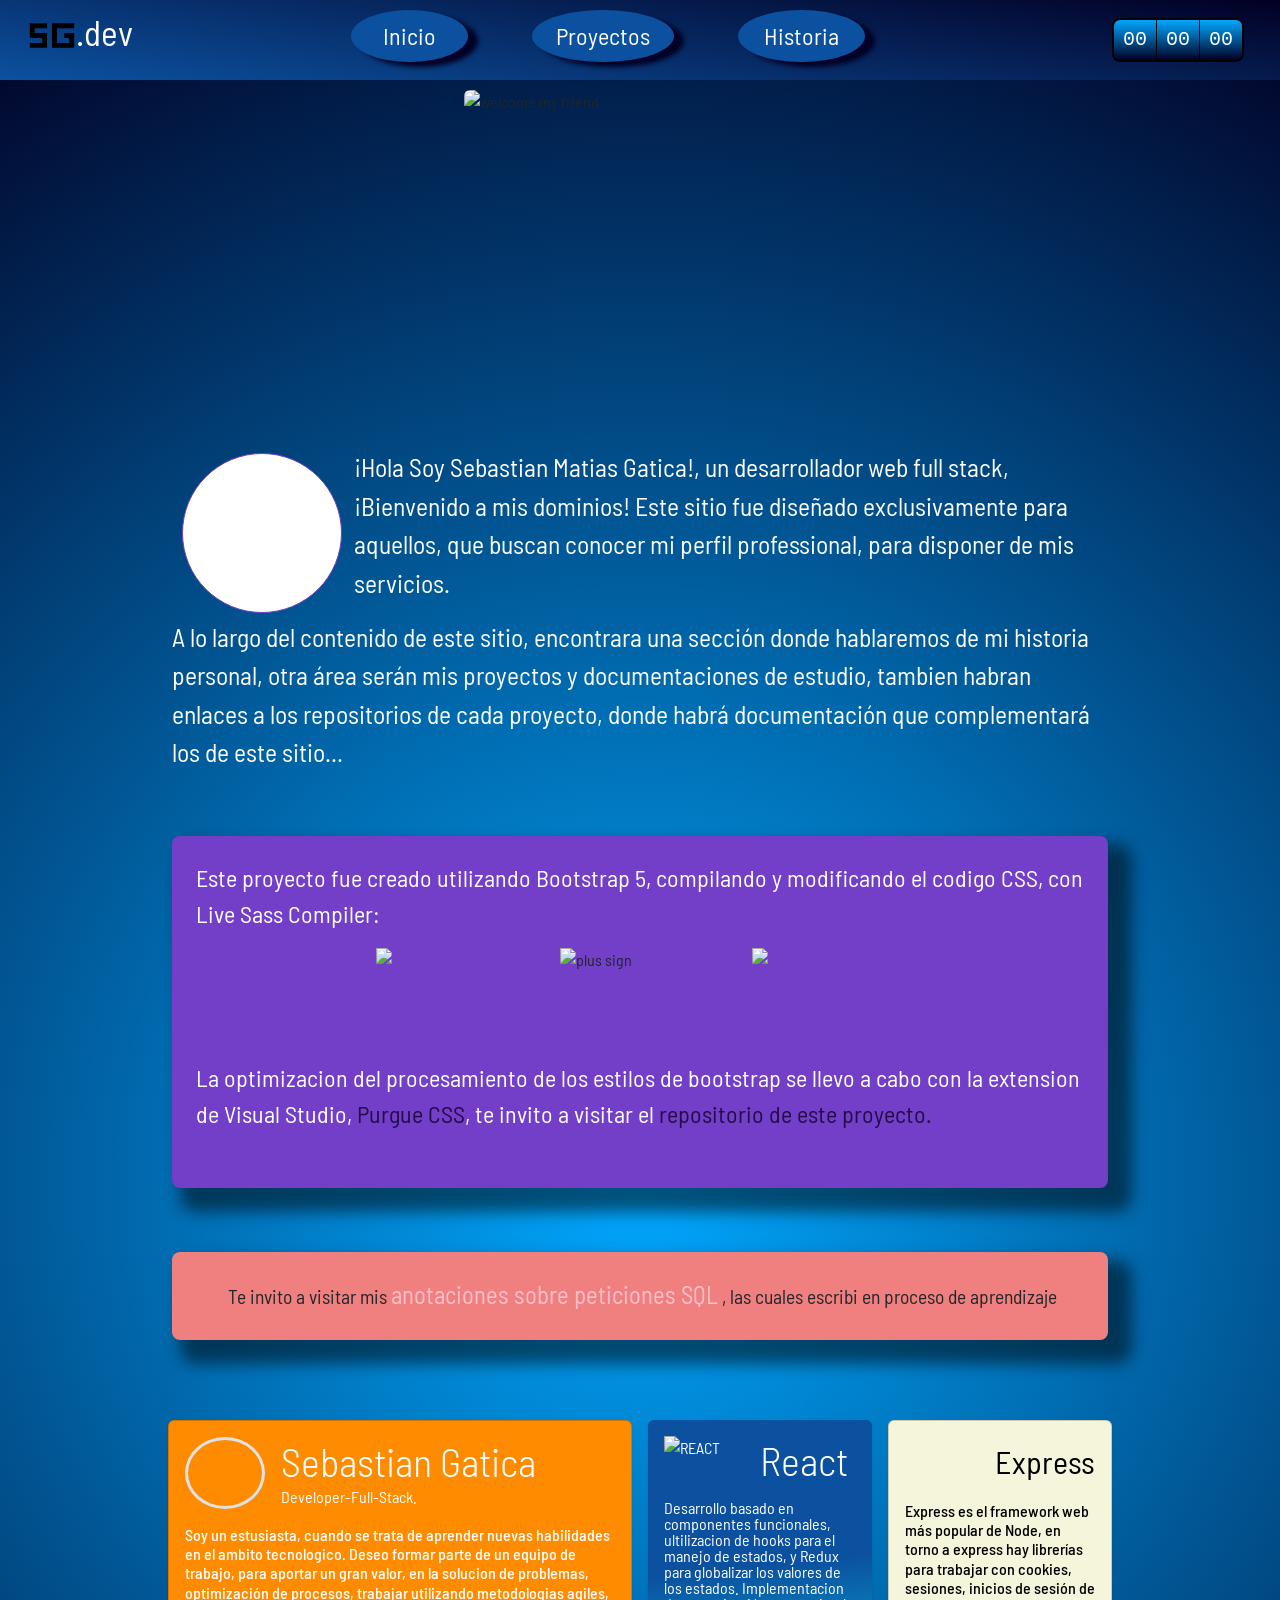
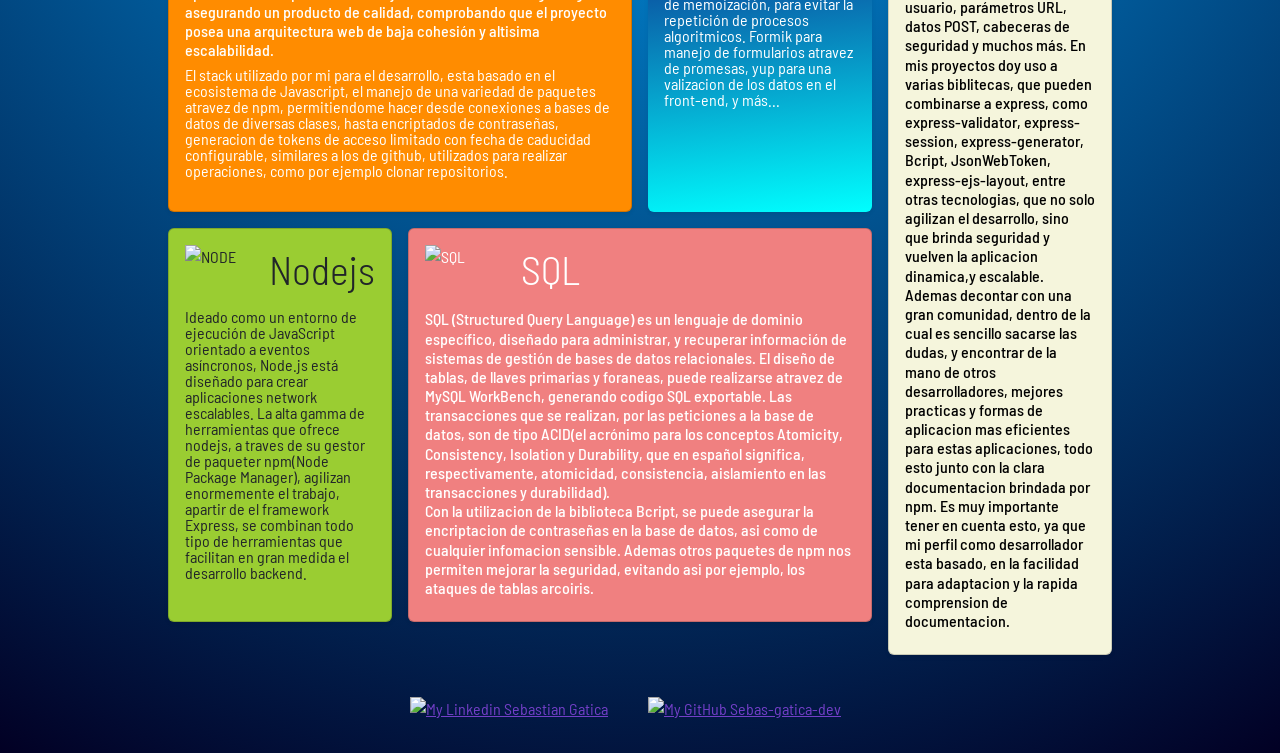
==== index.html @ aeff0b64 "falta menos para terminar" ====
<!DOCTYPE html>
<html id="html-lang" lang="es">
<head>
    <meta charset="UTF-8">
    <meta http-equiv="X-UA-Compatible" content="IE=edge">
    <meta name="viewport" content="width=device-width, initial-scale=1.0">
     <link rel="icon" href="./images/logo.ico">
     <link rel="stylesheet" href="css/main.css">
    
    <title>Sebastian-Dev</title>
  
    <!-- fonts content home -->
    <link rel="preconnect" href="https://fonts.googleapis.com">
    <link rel="preconnect" href="https://fonts.gstatic.com" crossorigin>
    <link href="https://fonts.googleapis.com/css2?family=Barlow+Semi+Condensed:wght@100;300;600;700;900&family=Lato:wght@400;700&family=My+Soul&display=swap" rel="stylesheet">
    
       <!-- <link rel="stylesheet" href="./sass/reducido.css"> -->

  <link rel="stylesheet" href="./select-leng.css">
  <link rel="stylesheet" href="./sass/custom.css">


</head>
<body>

<!-- 
  <div class="modal-overlay">
    <div>
        <h2>Select your lenguage</h2>
        <span class="loading-lang">Cargando...</span>
        <a href="#" id="translate" data-text="English,Español" data-file="es,en" data-index="1">English</a>
    </div>

</div>
   -->
    <nav class="navbar navbar-expand-lg bg-light position-absolute">
        <div class="container-fluid  propsNavbar">
          <a  id="title-myname" class="navbar-brand font-s-title" href="https://github.com/Sebas-gatica-dev" target="_blank">
            <!-- <img id="s-style" class="letter-title" src="./images/s.svg" alt="S">
            <img class="letter-title" src="./images/e.svg" alt="E">
            <img class="letter-title" src="./images/b-letter.svg" alt="B"> -->
            <img id="s-style" class="letter-title" src="./images/sg.svg" alt="sg"><p id="dev" >.dev</p>
            <!-- <img class="letter-title" src="./images/subtraction.svg" alt="guión">
            <img id="d-style" class="letter-title" src="./images/d-letter.svg" alt="D">
            <img class="letter-title" src="./images/e.svg" alt="E">
            <img class="letter-title" src="./images/v.svg" alt=""> -->
          </a>
          <button class="navbar-toggler" type="button" data-bs-toggle="collapse" data-bs-target="#navbarSupportedContent" aria-controls="navbarSupportedContent" aria-expanded="false" aria-label="Toggle navigation">
            <span class="navbar-toggler-icon" ></span>
          </button>
          <div class="collapse navbar-collapse container-navbar-menu" id="navbarSupportedContent">
            <ul class="navbar-nav me-auto mb-2 mb-lg-0 bg-sm-info ul-navbar-menu">
              <li class="nav-item li-menu_desktop" id="special-carateristics-frist-li">
                <a class="nav-link active text-white font-size_a_lg" id="nav-first-li-a" href="index.html" aria-current="page" >Inicio</a>
              </li>
              <li class="nav-item li-menu_desktop">
                <a class="nav-link text-white font-size_a_lg" id="nav-second-li-a" href="./pages/projects.html">Proyectos</a>
              </li>
              <!-- <li class="nav-item dropdown">
                <a class="nav-link dropdown-toggle text-white" href="#" id="navbarDropdown" role="button" data-bs-toggle="dropdown" aria-expanded="false">
                  Dropdown
                </a>
                <ul class="dropdown-menu text-white" aria-labelledby="navbarDropdown">
                  <li><a class="dropdown-item intoDropdown" href="#">Action</a></li>
                  <li><a class="dropdown-item intoDropdown" href="#">Another action</a></li>
                  <li><hr class="dropdown-divider intoDropdown"></li>
                  <li><a class="dropdown-item intoDropdown" href="#">Something else here</a></li>
                </ul>
              </li> -->
              <li class="nav-item li-menu_desktop">
                <a class="nav-link text-white font-size_a_lg" id="nav-thirt-li-a" href="./pages/history.html">Historia</a>
              </li>
            </ul>
            <!-- <form class="d-flex" role="search">
              <input class="form-control me-2" type="search" placeholder="Search proyect" aria-label="Search">
              <button class="btn btn-outline-success bg-dark text-white" type="submit">Search</button>
            </form> -->
          </div>
          <div class="reloj">
            <div class="hora">00</div>
            <div class="minutos">00</div>
            <div class="segundos">00</div>
        </div>
        </div>
      </nav>
      <div class="reloj-responsive">
      <div class="hora-res">00</div>
      <div class="minutos-res">00</div>
      <div class="segundos-res">00</div>
  </div>
  


      <div class="container mg-t-3 d-flex fila cont-1_section1">
        <!-- fila imagen de bienvenida -->
         <div class="row">
          <div class="col-12">
            <img id="img-welcome" src="./images/welcome-yellow.svg" class="rounded mx-auto " alt="welcome my friend">
          
         </div>
    
             <div class="col-12 ">
                  
           
          
              <article class="d-flex">
                     
            <div class="first-content text-white">
                <img id="seb1" src="./images/Sebastian1.jpg" class="img-thumbnail rounded-circle border-primary border-2 " alt="Sebastian Gatica Developer-Full-Stack">
                <p class="first-content-p1">¡Hola Soy Sebastian Matias Gatica!, un desarrollador web full stack,¡Bienvenido a mis dominios! Este sitio fue diseñado exclusivamente para aquellos, que buscan conocer mi perfil professional, para disponer de mis servicios.</p>    
             <p class="first-content-p2">  A lo largo del contenido de este sitio, encontrara una sección donde hablaremos de mi historia personal, otra área serán mis proyectos y documentaciones de estudio, tambien habran enlaces a los repositorios de cada proyecto, donde habrá documentación que complementará los de este sitio...</p>
            </div>
                
            </article>

          
             </div>
        
          
            

         
              <div class="col-12">

                <article class="tarjeta-info-proyect">
                  <p class="tarjeta-info-font">
                    Este proyecto fue creado utilizando Bootstrap 5, compilando y modificando el codigo CSS, con Live Sass Compiler:
                  </p>
                  <a href="https://getbootstrap.com/" target="_blank">
                    <img id="tarjeta-info-bootstrap" src="./images/bootstrap.svg" alt="bootstrap-logo">
                  </a>
                  <img id="tarjeta-info-imgMas" src="./images/signo-mas.svg" alt="plus sign"> 
                  <a href="https://sass-lang.com/" target="_blank">
                    <img id="tarjeta-info-imgSass" src="./images/sass-logo.svg" alt="sass-logo">
                  </a>  

                  <p class="tarjeta-info-font margin-special">La optimizacion del procesamiento de los estilos de bootstrap se llevo a cabo con la extension de Visual Studio,
                     <a class="tarjeta-info-a" href="https://purgecss.com/" target="_blank">Purgue CSS</a>, te invito a visitar el <a class="tarjeta-info-a" href="">repositorio de este proyecto.</a>
                  </p>
            
                 
                </article>
               

              </div>
              
              
              <div class="col-12">
                 <p class="tarjeta-sql-info">Te invito a visitar mis <a class="tarjeta-info-sql-a" href="./pages/SQL-docs/sql.html" target="_blank">anotaciones sobre peticiones SQL</a> , las cuales escribi en proceso de aprendizaje</p>
              </div>


          </div>
         
      </div>

      <main class="container container-fifu d-flex align-items-center justify-content-center alto-100 ">

         
        <div class="row mt-50 container-fifu">
           <!-- column izquierda -->
           <div class="col-12 col-lg-9">
               <div class="row">
                   <div class="col-12 col-lg-8 p-2">
                       
                     <article class="card h-100  text-white fondo-card shadow-sm" id="card-seba-dev" >
                          <div class="card-body">
                             <div class="d-flex mb-3">
                                  <img src="./images/Sebastian2.jpg" alt="" class="border border-secundary border-3 rounded-circle myPhoto">
                                  <div class="ps-3">
                                       <p class="m-0 display-6" id="titulo-card-seba" >Sebastian Gatica</p>
                                       <p class="m-0 " id="subtitulo-card-seba" >Developer-Full-Stack.</p>
                                  </div>
                             </div>
                             <div>
                                <p class="h6">Soy un estusiasta, cuando se trata de aprender nuevas habilidades en el ambito tecnologico.
                                  Deseo formar parte de un equipo de trabajo, para aportar un gran valor, en la solucion de problemas,
                                  optimización de procesos, trabajar utilizando metodologias agiles, asegurando un producto de calidad,
                                  comprobando que el proyecto posea una arquitectura web de baja cohesión y altisima escalabilidad.
                                </p>
                                    <p class="fs-6 lh-1" >El stack utilizado por mi para el desarrollo, esta basado en el ecosistema de Javascript, 
                                      el manejo de una variedad de paquetes atravez de npm, permitiendome hacer desde conexiones a bases de datos de diversas clases, 
                                       hasta encriptados de contraseñas, generacion de tokens de acceso limitado con fecha de caducidad configurable, similares a los de github, utilizados para realizar operaciones, como por ejemplo clonar repositorios.
                                    </p>
                             </div>
                          </div>
                     </article>
                   </div>
                   <div class="col-12 col-lg-4 p-2">
                        <article class="card h-100  text-white shadow-sm" id="card-react" >
                           <div class="card-body">
                              <div class="d-flex mb-3">
                                   <img src="./images/react-logo-1.svg" alt="REACT" >
                                   <div class="ps-3">
                                        <p class="m-0 display-6">React</p>
                                      
                                   </div>
                              </div>
                              <div>
                                
                                     <p class="fs-6 lh-1" >Desarrollo basado en componentes funcionales, ultilizacion de hooks para el manejo de estados, 
                                      y Redux para globalizar los valores de los estados. Implementacion de memoización, para evitar la repetición de procesos algoritmicos. Formik para manejo de formularios atravez de promesas, yup para una valizacion de los datos en el front-end, y más...
                                     </p>
                              </div>
                           </div>
                      </article>
                   </div>
                   <div class="col-12 col-lg-4 p-2">
                       <article class="card h-100  shadow-sm" id="card-nodejs" >
                           <div class="card-body">
                              <div class="d-flex mb-3">
                                    <img src="./images/nodejs-1-logo.svg" alt="NODE">
                                   <div class="ps-3">
                                        <h6 class="m-0 display-6">Nodejs</h6>
                                         
                                   </div>
                              </div>
                              <div>
                                 
                                     <p class="fs-6 lh-1" >
                                      Ideado como un entorno de ejecución de JavaScript orientado a eventos asíncronos, Node.js está diseñado para crear aplicaciones network escalables. La alta gamma de herramientas que ofrece nodejs, a traves de su gestor de paqueter npm(Node Package Manager), agilizan enormemente el trabajo, apartir de el framework Express, se combinan todo tipo de herramientas que facilitan en gran medida el desarrollo backend. 
                                            
                                    </p>
                              </div>
                           </div>
                      </article>
                   </div>
                   <div class="col-12 col-lg-8 p-2">
                       <article class="card h-100 text-white shadow-sm" id="card-sql" >
                           <div class="card-body">
                              <div class="d-flex mb-3">
                                    <img src="./images/sql-sheet-logo.svg" alt="SQL"> 
                                   <div class="ps-3">
                                        <h6 class="m-0 display-6">SQL</h6>
                                       
                                   </div>
                              </div>
                              <div>
                                 <p class="h6">
                                      SQL (Structured Query Language) es un lenguaje de dominio específico, diseñado para administrar, y recuperar información de sistemas de gestión de bases de datos relacionales.
                                      El diseño de tablas, de llaves primarias y foraneas, puede realizarse atravez de MySQL WorkBench, generando codigo SQL exportable. Las transacciones que se realizan, por las peticiones a la base de datos,
                                 son de tipo ACID(el acrónimo para los conceptos Atomicity, Consistency, Isolation y Durability, que en español significa, respectivamente, atomicidad, consistencia, aislamiento en las transacciones y durabilidad). <br>   Con la utilizacion de la biblioteca Bcript, se puede asegurar la encriptacion de contraseñas en la base de datos, asi como de cualquier infomacion sensible. Ademas otros paquetes de npm nos permiten mejorar la seguridad, evitando asi por ejemplo, los ataques de tablas arcoiris.
                                 </p>
                                 
                              </div>
                           </div>
                      </article>
                   </div>
               </div>
           </div>
    
           <!-- column derecha -->
           <div class="col-12 col-lg-3 p-2">
               <article class="card h-100  shadow-sm" id="card-express" >
                   <div class="card-body">
                      <div class="d-flex mb-3">
                            <img src="./images/Express.png" alt="" >
                           <div class="ps-3">
                                <p class="m-0 express-titulo">Express</p>
                              
                           </div>
                      </div>
                      <div>
                         <p class="h6">
                          Express es el framework web más popular de Node, en torno a express hay librerías para trabajar con cookies, sesiones, inicios de sesión de usuario, parámetros URL, datos POST, cabeceras de seguridad y muchos más.
                          En mis proyectos doy uso a varias biblitecas, que pueden combinarse a express, como express-validator, express-session, express-generator, Bcript, JsonWebToken, express-ejs-layout, entre otras tecnologias, que no solo agilizan el desarrollo, sino que brinda seguridad y vuelven la aplicacion dinamica,y escalable.
                          Ademas decontar con una gran comunidad, dentro de la cual es sencillo sacarse las dudas, y encontrar de la mano de otros desarrolladores, mejores practicas y formas de aplicacion mas eficientes para estas aplicaciones, todo esto junto con la clara documentacion brindada por npm.
                          Es muy importante tener en cuenta esto, ya que mi perfil como desarrollador esta basado, en la facilidad para adaptacion y la rapida comprension de documentacion. 

                        
                        </p>
                           
                      </div>
                   </div>
              </article>
            </div>
        </div>
    
    </main>
    
    




  <footer class="container style-footer ">
    
        <div class="row style-row-footer  p-3">
              <div class="col-6 d-flex justify-content-end">
                  <a href="https://www.linkedin.com/in/sebastian-gatica-062985200/" target="_blank"><img id="linkedin-img" src="./images/linkedin-logo.svg" alt="My Linkedin Sebastian Gatica"  ></a>
              </div>
              <div class="col-6 d-flex ">
                  <a href="https://github.com/Sebas-gatica-dev" target="_blank"><img id="github-img" src="./images/github-logo-1.svg" alt="My GitHub Sebas-gatica-dev" ></a>
              </div>
        </div>
        
    
  </footer>
 

  
    <script src="https://code.jquery.com/jquery-3.0.0.min.js"></script>
    <script src="js/main.js"></script>
    <script src="reloj.js"></script>
    <script src="https://cdn.jsdelivr.net/npm/@popperjs/core@2.11.5/dist/umd/popper.min.js" integrity="sha384-Xe+8cL9oJa6tN/veChSP7q+mnSPaj5Bcu9mPX5F5xIGE0DVittaqT5lorf0EI7Vk" crossorigin="anonymous"></script>
    <script src="https://cdn.jsdelivr.net/npm/bootstrap@5.2.0-beta1/dist/js/bootstrap.min.js" integrity="sha384-kjU+l4N0Yf4ZOJErLsIcvOU2qSb74wXpOhqTvwVx3OElZRweTnQ6d31fXEoRD1Jy" crossorigin="anonymous"></script>
</body>
</html>
---- sass/custom.css ----
@charset "UTF-8";
body {
  background: rgb(0, 168, 255);
  background: radial-gradient(circle, #00a8ff 0%, #020024 100%);
}

@media (min-width: 760px) {
  .reloj-responsive {
    display: none;
  }
  .reloj-responsive div {
    display: none;
  }
}
@media (min-width: 970px) {
  .alto-100 {
    margin-top: 77rem;
  }
  .d-flex img {
    width: 80px;
  }
  .fondo-card {
    background-image: url("../images/bg-pattern-quotation.svg");
    background-repeat: no-repeat;
    background-position: 85% top;
  }
  .express-titulo {
    font-size: xx-large;
  }
  .li-menu_desktop {
    padding-right: 4rem;
  }
  .ul-navbar-menu {
    margin-top: -4px;
    position: relative;
  }
  .container-navbar-menu {
    margin-left: 27.3%;
    padding: 0.5rem;
    position: absolute;
    top: 6px;
    left: -6px;
  }
  .font-size_a_lg {
    font-size: 1.5rem !important;
    background-color: #0B51A0;
    transition: background-color 3s;
    border-radius: 50%;
    box-shadow: 10px 5px 5px #020024;
  }
  .font-size_a_lg:hover {
    background: radial-gradient(circle, #0B51A0, #020024 100%);
    cursor: pointer;
  }
  .propsNavbar {
    height: 80px;
    margin-top: -96px;
    position: fixed;
    z-index: 100;
    background: rgb(11, 81, 160);
    background: linear-gradient(7deg, rgb(11, 81, 160) 0%, rgb(2, 0, 36) 100%);
    font-size: 15px;
  }
  .letter-title {
    width: 1.5rem;
    height: 3.7rem;
  }
  .font-s-title {
    display: flex;
  }
  #s-style {
    width: 5rem;
  }
  #d-style {
    width: 1.5rem;
  }
  #dev {
    font-size: 2.2rem !important;
    margin-left: -16px;
    color: white;
    transition: color 1s;
  }
  #dev:hover {
    color: white;
  }
  .reloj {
    background: linear-gradient(#00a8ff, #020024);
    border: 2px solid #000;
    display: inline-flex;
    position: fixed;
    margin-left: 1100px;
    border-radius: 0.5rem;
  }
  .reloj div {
    color: #fff;
    padding: 5px 9px;
    font-size: 20px;
    font-family: monospace;
  }
  .hora {
    border-right: 1px solid #000;
  }
  .minutos {
    border-right: 1px solid #000;
  }
  .fila {
    display: inline-block;
    width: 100%;
    height: 100px;
    background-color: transparent;
  }
  .cont-1_section1 {
    margin-top: 5rem;
    padding: 10px;
  }
  .first-content {
    font-size: 1.6rem;
    color: rgb(255, 255, 255);
    margin-top: 20rem;
  }
  .first-content-p1 {
    margin-left: 11.4rem;
    margin-top: 2.4rem;
  }
  .first-content-p2 {
    margin-top: 0.5rem;
  }
  .tarjeta-info-proyect {
    width: 100%;
    height: 22rem;
    border-radius: 0.5rem;
    background-color: #733FC8;
    padding: 1.5rem;
    box-shadow: 1rem 1rem 1rem 0.5rem rgba(0, 0, 0, 0.5);
    margin-top: 3rem;
  }
  .tarjeta-info-font {
    color: #fff;
    font-size: 1.5rem;
  }
  .margin-special {
    margin-top: 8rem;
  }
  .tarjeta-info-a {
    color: #230c47;
    text-decoration: none;
  }
  .tarjeta-sql-info {
    width: 100%;
    height: 5rem;
    border-radius: 0.5rem;
    background-color: #F08080;
    padding: 1.5rem;
    box-shadow: 1rem 1rem 1rem 0.5rem rgba(0, 0, 0, 0.5);
    margin-top: 4rem;
    padding-left: 3.5rem;
    font-size: 1.22rem;
    padding-bottom: 4rem;
  }
  .tarjeta-info-sql-a {
    color: pink;
    text-decoration: none;
    transition: color 1s;
    font-size: 1.54rem;
  }
  .tarjeta-info-sql-a:hover {
    color: pink;
  }
  #tarjeta-info-bootstrap {
    position: absolute;
    left: 23.5rem;
    width: 5rem;
    height: 5rem;
    transition: width 1s, height 1s;
  }
  #tarjeta-info-bootstrap:hover {
    width: 6rem;
    height: 6rem;
  }
  #tarjeta-info-imgMas {
    position: absolute;
    left: 35rem;
  }
  #tarjeta-info-imgSass {
    position: absolute;
    left: 47rem;
    width: 5rem;
    height: 5rem;
    transition: width 1s, height 1s;
  }
  #tarjeta-info-imgSass:hover {
    width: 6.5rem;
    height: 6.5rem;
  }
  .history-text {
    font-size: 1.6rem;
  }
  .history-text-a {
    text-decoration: none;
    color: rgb(18, 2, 47);
    font-size: 1.6rem;
    transition: color 0s;
  }
  .history-text-a:hover {
    color: rgb(18, 2, 47);
  }
  .style-footer {
    margin: 1rem 1rem 1rem 1rem;
  }
  .style-row-footer {
    width: 100%;
  }
  #linkedin-img {
    width: 4rem;
    height: 4rem;
    margin-right: 0.5rem;
  }
  #github-img {
    width: 4rem;
    height: 4rem;
    margin-left: 0.5rem;
  }
  #nav-first-li-a {
    padding-left: 2rem;
    padding-right: 2rem;
  }
  #nav-second-li-a {
    padding-left: 1.5rem;
    padding-right: 1.5rem;
  }
  #nav-thirt-li-a {
    padding-left: 1.6rem;
    padding-right: 1.6rem;
  }
  #img-welcome {
    width: 18rem;
    height: 19rem;
    position: absolute;
    left: 29rem;
    transition: width 1s, height 1s;
  }
  #img-welcome:hover {
    width: 19rem;
    height: 20rem;
  }
  #seb1 {
    position: absolute;
    top: 27.7rem;
    right: 58rem;
    margin: 10px;
    height: 10rem;
    width: 10rem;
  }
  #title-myname {
    color: #fff;
    font-size: 2rem !important;
    transition: color 0.2s, font-weight 2.5s;
  }
  #title-myname:hover {
    color: #1a174c !important;
    font-weight: 300 !important;
  }
  #card-seba-dev {
    background: #FF8C00;
  }
  .titulo-card-seba {
    font-size: 1rem;
  }
  .subtitulo-card-seba {
    font-size: 1rem;
  }
  #card-react {
    background: rgb(11, 81, 160);
    background: linear-gradient(174deg, rgb(11, 81, 160) 38%, rgb(0, 255, 255) 100%);
    border: none;
  }
  #card-nodejs {
    background: #9ACD32;
  }
  #card-sql {
    background: #F08080;
  }
  #card-express {
    color: black;
    background: #F5F5DC;
  }
}
/*!
 * Bootstrap v5.2.0-beta1 (https://getbootstrap.com/)
 * Copyright 2011-2022 The Bootstrap Authors
 * Copyright 2011-2022 Twitter, Inc.
 * Licensed under MIT (https://github.com/twbs/bootstrap/blob/main/LICENSE)
 */
:root {
  --bs-blue: #0d6efd;
  --bs-indigo: #6610f2;
  --bs-purple: #6f42c1;
  --bs-pink: #d63384;
  --bs-red: #dc3545;
  --bs-orange: #fd7e14;
  --bs-yellow: #ffc107;
  --bs-green: #198754;
  --bs-teal: #20c997;
  --bs-cyan: #0dcaf0;
  --bs-black: #000;
  --bs-white: #fff;
  --bs-gray: #6c757d;
  --bs-gray-dark: #343a40;
  --bs-gray-100: #f8f9fa;
  --bs-gray-200: #e9ecef;
  --bs-gray-300: #dee2e6;
  --bs-gray-400: #ced4da;
  --bs-gray-500: #adb5bd;
  --bs-gray-600: #6c757d;
  --bs-gray-700: #495057;
  --bs-gray-800: #343a40;
  --bs-gray-900: #212529;
  --bs-primary: #733FC8;
  --bs-secondary: #EDF2F8;
  --bs-success: #49556B;
  --bs-info: #0B51A0;
  --bs-warning: #ffc107;
  --bs-danger: #dc3545;
  --bs-light: #f8f9fa;
  --bs-dark: #18202D;
  --bs-primary-rgb: 115, 63, 200;
  --bs-secondary-rgb: 237, 242, 248;
  --bs-success-rgb: 73, 85, 107;
  --bs-info-rgb: 11, 81, 160;
  --bs-warning-rgb: 255, 193, 7;
  --bs-danger-rgb: 220, 53, 69;
  --bs-light-rgb: 248, 249, 250;
  --bs-dark-rgb: 24, 32, 45;
  --bs-white-rgb: 255, 255, 255;
  --bs-black-rgb: 0, 0, 0;
  --bs-body-color-rgb: 33, 37, 41;
  --bs-body-bg-rgb: 255, 255, 255;
  --bs-font-sans-serif: "Barlow semi Condensed", sans-serif;
  --bs-font-monospace: SFMono-Regular, Menlo, Monaco, Consolas, "Liberation Mono", "Courier New", monospace;
  --bs-gradient: linear-gradient(180deg, rgba(255, 255, 255, 0.15), rgba(255, 255, 255, 0));
  --bs-body-font-family: var(--bs-font-sans-serif);
  --bs-body-font-size: 1rem;
  --bs-body-font-weight: 400;
  --bs-body-line-height: 1.5;
  --bs-body-color: #212529;
  --bs-body-bg: #fff;
  --bs-border-width: 1px;
  --bs-border-style: solid;
  --bs-border-color: #dee2e6;
  --bs-border-color-translucent: rgba(0, 0, 0, 0.175);
  --bs-border-radius: 0.375rem;
  --bs-border-radius-sm: 0.25rem;
  --bs-border-radius-lg: 0.5rem;
  --bs-border-radius-xl: 1rem;
  --bs-border-radius-2xl: 2rem;
  --bs-border-radius-pill: 50rem;
  --bs-heading-color: ;
  --bs-link-color: #733FC8;
  --bs-link-hover-color: #5c32a0;
  --bs-code-color: #d63384;
  --bs-highlight-bg: #fff3cd;
}

*,
*::before,
*::after {
  box-sizing: border-box;
}

@media (prefers-reduced-motion: no-preference) {
  :root {
    scroll-behavior: smooth;
  }
}

body {
  margin: 0;
  font-family: var(--bs-body-font-family);
  font-size: var(--bs-body-font-size);
  font-weight: var(--bs-body-font-weight);
  line-height: var(--bs-body-line-height);
  color: var(--bs-body-color);
  text-align: var(--bs-body-text-align);
  background-color: var(--bs-body-bg);
  -webkit-text-size-adjust: 100%;
  -webkit-tap-highlight-color: rgba(0, 0, 0, 0);
}

hr {
  margin: 1rem 0;
  color: inherit;
  border: 0;
  border-top: 1px solid;
  opacity: 0.25;
}

h6, .h6, h5, .h5, h4, .h4, h3, .h3, h2, .h2, h1, .h1 {
  margin-top: 0;
  margin-bottom: 0.5rem;
  font-weight: 500;
  line-height: 1.2;
  color: var(--bs-heading-color);
}

h1, .h1 {
  font-size: calc(1.375rem + 1.5vw);
}
@media (min-width: 1200px) {
  h1, .h1 {
    font-size: 2.5rem;
  }
}

h2, .h2 {
  font-size: calc(1.325rem + 0.9vw);
}
@media (min-width: 1200px) {
  h2, .h2 {
    font-size: 2rem;
  }
}

h3, .h3 {
  font-size: calc(1.3rem + 0.6vw);
}
@media (min-width: 1200px) {
  h3, .h3 {
    font-size: 1.75rem;
  }
}

h4, .h4 {
  font-size: calc(1.275rem + 0.3vw);
}
@media (min-width: 1200px) {
  h4, .h4 {
    font-size: 1.5rem;
  }
}

h5, .h5 {
  font-size: 1.25rem;
}

h6, .h6 {
  font-size: 1rem;
}

p {
  margin-top: 0;
  margin-bottom: 1rem;
}

abbr[title] {
  -webkit-text-decoration: underline dotted;
          text-decoration: underline dotted;
  cursor: help;
  -webkit-text-decoration-skip-ink: none;
          text-decoration-skip-ink: none;
}

address {
  margin-bottom: 1rem;
  font-style: normal;
  line-height: inherit;
}

ol,
ul {
  padding-left: 2rem;
}

ol,
ul,
dl {
  margin-top: 0;
  margin-bottom: 1rem;
}

ol ol,
ul ul,
ol ul,
ul ol {
  margin-bottom: 0;
}

dt {
  font-weight: 700;
}

dd {
  margin-bottom: 0.5rem;
  margin-left: 0;
}

blockquote {
  margin: 0 0 1rem;
}

b,
strong {
  font-weight: bolder;
}

small, .small {
  font-size: 0.875em;
}

mark, .mark {
  padding: 0.1875em;
  background-color: var(--bs-highlight-bg);
}

sub,
sup {
  position: relative;
  font-size: 0.75em;
  line-height: 0;
  vertical-align: baseline;
}

sub {
  bottom: -0.25em;
}

sup {
  top: -0.5em;
}

a {
  color: var(--bs-link-color);
  text-decoration: underline;
}
a:hover {
  color: var(--bs-link-hover-color);
}

a:not([href]):not([class]), a:not([href]):not([class]):hover {
  color: inherit;
  text-decoration: none;
}

pre,
code,
kbd,
samp {
  font-family: var(--bs-font-monospace);
  font-size: 1em;
}

pre {
  display: block;
  margin-top: 0;
  margin-bottom: 1rem;
  overflow: auto;
  font-size: 0.875em;
}
pre code {
  font-size: inherit;
  color: inherit;
  word-break: normal;
}

code {
  font-size: 0.875em;
  color: var(--bs-code-color);
  word-wrap: break-word;
}
a > code {
  color: inherit;
}

kbd {
  padding: 0.1875rem 0.375rem;
  font-size: 0.875em;
  color: var(--bs-body-bg);
  background-color: var(--bs-body-color);
  border-radius: 0.25rem;
}
kbd kbd {
  padding: 0;
  font-size: 1em;
}

figure {
  margin: 0 0 1rem;
}

img,
svg {
  vertical-align: middle;
}

table {
  caption-side: bottom;
  border-collapse: collapse;
}

caption {
  padding-top: 0.5rem;
  padding-bottom: 0.5rem;
  color: rgba(var(--bs-body-color-rgb), 0.75);
  text-align: left;
}

th {
  text-align: inherit;
  text-align: -webkit-match-parent;
}

thead,
tbody,
tfoot,
tr,
td,
th {
  border-color: inherit;
  border-style: solid;
  border-width: 0;
}

label {
  display: inline-block;
}

button {
  border-radius: 0;
}

button:focus:not(:focus-visible) {
  outline: 0;
}

input,
button,
select,
optgroup,
textarea {
  margin: 0;
  font-family: inherit;
  font-size: inherit;
  line-height: inherit;
}

button,
select {
  text-transform: none;
}

[role=button] {
  cursor: pointer;
}

select {
  word-wrap: normal;
}
select:disabled {
  opacity: 1;
}

[list]:not([type=date]):not([type=datetime-local]):not([type=month]):not([type=week]):not([type=time])::-webkit-calendar-picker-indicator {
  display: none !important;
}

button,
[type=button],
[type=reset],
[type=submit] {
  -webkit-appearance: button;
}
button:not(:disabled),
[type=button]:not(:disabled),
[type=reset]:not(:disabled),
[type=submit]:not(:disabled) {
  cursor: pointer;
}

::-moz-focus-inner {
  padding: 0;
  border-style: none;
}

textarea {
  resize: vertical;
}

fieldset {
  min-width: 0;
  padding: 0;
  margin: 0;
  border: 0;
}

legend {
  float: left;
  width: 100%;
  padding: 0;
  margin-bottom: 0.5rem;
  font-size: calc(1.275rem + 0.3vw);
  line-height: inherit;
}
@media (min-width: 1200px) {
  legend {
    font-size: 1.5rem;
  }
}
legend + * {
  clear: left;
}

::-webkit-datetime-edit-fields-wrapper,
::-webkit-datetime-edit-text,
::-webkit-datetime-edit-minute,
::-webkit-datetime-edit-hour-field,
::-webkit-datetime-edit-day-field,
::-webkit-datetime-edit-month-field,
::-webkit-datetime-edit-year-field {
  padding: 0;
}

::-webkit-inner-spin-button {
  height: auto;
}

[type=search] {
  outline-offset: -2px;
  -webkit-appearance: textfield;
}

/* rtl:raw:
[type="tel"],
[type="url"],
[type="email"],
[type="number"] {
  direction: ltr;
}
*/
::-webkit-search-decoration {
  -webkit-appearance: none;
}

::-webkit-color-swatch-wrapper {
  padding: 0;
}

::-webkit-file-upload-button {
  font: inherit;
  -webkit-appearance: button;
}

::file-selector-button {
  font: inherit;
  -webkit-appearance: button;
}

output {
  display: inline-block;
}

iframe {
  border: 0;
}

summary {
  display: list-item;
  cursor: pointer;
}

progress {
  vertical-align: baseline;
}

[hidden] {
  display: none !important;
}

.lead {
  font-size: 1.25rem;
  font-weight: 300;
}

.display-1 {
  font-size: calc(1.625rem + 4.5vw);
  font-weight: 300;
  line-height: 1.2;
}
@media (min-width: 1200px) {
  .display-1 {
    font-size: 5rem;
  }
}

.display-2 {
  font-size: calc(1.575rem + 3.9vw);
  font-weight: 300;
  line-height: 1.2;
}
@media (min-width: 1200px) {
  .display-2 {
    font-size: 4.5rem;
  }
}

.display-3 {
  font-size: calc(1.525rem + 3.3vw);
  font-weight: 300;
  line-height: 1.2;
}
@media (min-width: 1200px) {
  .display-3 {
    font-size: 4rem;
  }
}

.display-4 {
  font-size: calc(1.475rem + 2.7vw);
  font-weight: 300;
  line-height: 1.2;
}
@media (min-width: 1200px) {
  .display-4 {
    font-size: 3.5rem;
  }
}

.display-5 {
  font-size: calc(1.425rem + 2.1vw);
  font-weight: 300;
  line-height: 1.2;
}
@media (min-width: 1200px) {
  .display-5 {
    font-size: 3rem;
  }
}

.display-6 {
  font-size: calc(1.375rem + 1.5vw);
  font-weight: 300;
  line-height: 1.2;
}
@media (min-width: 1200px) {
  .display-6 {
    font-size: 2.5rem;
  }
}

.list-unstyled {
  padding-left: 0;
  list-style: none;
}

.list-inline {
  padding-left: 0;
  list-style: none;
}

.list-inline-item {
  display: inline-block;
}
.list-inline-item:not(:last-child) {
  margin-right: 0.5rem;
}

.initialism {
  font-size: 0.875em;
  text-transform: uppercase;
}

.blockquote {
  margin-bottom: 1rem;
  font-size: 1.25rem;
}
.blockquote > :last-child {
  margin-bottom: 0;
}

.blockquote-footer {
  margin-top: -1rem;
  margin-bottom: 1rem;
  font-size: 0.875em;
  color: #6c757d;
}
.blockquote-footer::before {
  content: "— ";
}

.img-fluid {
  max-width: 100%;
  height: auto;
}

.img-thumbnail {
  padding: 0.25rem;
  background-color: #fff;
  border: 1px solid var(--bs-border-color);
  border-radius: 0.375rem;
  max-width: 100%;
  height: auto;
}

.figure {
  display: inline-block;
}

.figure-img {
  margin-bottom: 0.5rem;
  line-height: 1;
}

.figure-caption {
  font-size: 0.875em;
  color: #6c757d;
}

.container,
.container-fluid,
.container-xxl,
.container-xl,
.container-lg,
.container-md,
.container-sm {
  --bs-gutter-x: 1.5rem;
  --bs-gutter-y: 0;
  width: 100%;
  padding-right: calc(var(--bs-gutter-x) * 0.5);
  padding-left: calc(var(--bs-gutter-x) * 0.5);
  margin-right: auto;
  margin-left: auto;
}

@media (min-width: 576px) {
  .container-sm, .container {
    max-width: 540px;
  }
}
@media (min-width: 768px) {
  .container-md, .container-sm, .container {
    max-width: 720px;
  }
}
@media (min-width: 992px) {
  .container-lg, .container-md, .container-sm, .container {
    max-width: 960px;
  }
}
@media (min-width: 1200px) {
  .container-xl, .container-lg, .container-md, .container-sm, .container {
    max-width: 960px;
  }
}
@media (min-width: 1400px) {
  .container-xxl, .container-xl, .container-lg, .container-md, .container-sm, .container {
    max-width: 960px;
  }
}
.row {
  --bs-gutter-x: 1.5rem;
  --bs-gutter-y: 0;
  display: flex;
  flex-wrap: wrap;
  margin-top: calc(-1 * var(--bs-gutter-y));
  margin-right: calc(-0.5 * var(--bs-gutter-x));
  margin-left: calc(-0.5 * var(--bs-gutter-x));
}
.row > * {
  flex-shrink: 0;
  width: 100%;
  max-width: 100%;
  padding-right: calc(var(--bs-gutter-x) * 0.5);
  padding-left: calc(var(--bs-gutter-x) * 0.5);
  margin-top: var(--bs-gutter-y);
}

.col {
  flex: 1 0 0%;
}

.row-cols-auto > * {
  flex: 0 0 auto;
  width: auto;
}

.row-cols-1 > * {
  flex: 0 0 auto;
  width: 100%;
}

.row-cols-2 > * {
  flex: 0 0 auto;
  width: 50%;
}

.row-cols-3 > * {
  flex: 0 0 auto;
  width: 33.3333333333%;
}

.row-cols-4 > * {
  flex: 0 0 auto;
  width: 25%;
}

.row-cols-5 > * {
  flex: 0 0 auto;
  width: 20%;
}

.row-cols-6 > * {
  flex: 0 0 auto;
  width: 16.6666666667%;
}

.col-auto {
  flex: 0 0 auto;
  width: auto;
}

.col-1 {
  flex: 0 0 auto;
  width: 8.33333333%;
}

.col-2 {
  flex: 0 0 auto;
  width: 16.66666667%;
}

.col-3 {
  flex: 0 0 auto;
  width: 25%;
}

.col-4 {
  flex: 0 0 auto;
  width: 33.33333333%;
}

.col-5 {
  flex: 0 0 auto;
  width: 41.66666667%;
}

.col-6 {
  flex: 0 0 auto;
  width: 50%;
}

.col-7 {
  flex: 0 0 auto;
  width: 58.33333333%;
}

.col-8 {
  flex: 0 0 auto;
  width: 66.66666667%;
}

.col-9 {
  flex: 0 0 auto;
  width: 75%;
}

.col-10 {
  flex: 0 0 auto;
  width: 83.33333333%;
}

.col-11 {
  flex: 0 0 auto;
  width: 91.66666667%;
}

.col-12 {
  flex: 0 0 auto;
  width: 100%;
}

.offset-1 {
  margin-left: 8.33333333%;
}

.offset-2 {
  margin-left: 16.66666667%;
}

.offset-3 {
  margin-left: 25%;
}

.offset-4 {
  margin-left: 33.33333333%;
}

.offset-5 {
  margin-left: 41.66666667%;
}

.offset-6 {
  margin-left: 50%;
}

.offset-7 {
  margin-left: 58.33333333%;
}

.offset-8 {
  margin-left: 66.66666667%;
}

.offset-9 {
  margin-left: 75%;
}

.offset-10 {
  margin-left: 83.33333333%;
}

.offset-11 {
  margin-left: 91.66666667%;
}

.g-0,
.gx-0 {
  --bs-gutter-x: 0;
}

.g-0,
.gy-0 {
  --bs-gutter-y: 0;
}

.g-1,
.gx-1 {
  --bs-gutter-x: 0.25rem;
}

.g-1,
.gy-1 {
  --bs-gutter-y: 0.25rem;
}

.g-2,
.gx-2 {
  --bs-gutter-x: 0.5rem;
}

.g-2,
.gy-2 {
  --bs-gutter-y: 0.5rem;
}

.g-3,
.gx-3 {
  --bs-gutter-x: 1rem;
}

.g-3,
.gy-3 {
  --bs-gutter-y: 1rem;
}

.g-4,
.gx-4 {
  --bs-gutter-x: 1.5rem;
}

.g-4,
.gy-4 {
  --bs-gutter-y: 1.5rem;
}

.g-5,
.gx-5 {
  --bs-gutter-x: 3rem;
}

.g-5,
.gy-5 {
  --bs-gutter-y: 3rem;
}

@media (min-width: 576px) {
  .col-sm {
    flex: 1 0 0%;
  }
  .row-cols-sm-auto > * {
    flex: 0 0 auto;
    width: auto;
  }
  .row-cols-sm-1 > * {
    flex: 0 0 auto;
    width: 100%;
  }
  .row-cols-sm-2 > * {
    flex: 0 0 auto;
    width: 50%;
  }
  .row-cols-sm-3 > * {
    flex: 0 0 auto;
    width: 33.3333333333%;
  }
  .row-cols-sm-4 > * {
    flex: 0 0 auto;
    width: 25%;
  }
  .row-cols-sm-5 > * {
    flex: 0 0 auto;
    width: 20%;
  }
  .row-cols-sm-6 > * {
    flex: 0 0 auto;
    width: 16.6666666667%;
  }
  .col-sm-auto {
    flex: 0 0 auto;
    width: auto;
  }
  .col-sm-1 {
    flex: 0 0 auto;
    width: 8.33333333%;
  }
  .col-sm-2 {
    flex: 0 0 auto;
    width: 16.66666667%;
  }
  .col-sm-3 {
    flex: 0 0 auto;
    width: 25%;
  }
  .col-sm-4 {
    flex: 0 0 auto;
    width: 33.33333333%;
  }
  .col-sm-5 {
    flex: 0 0 auto;
    width: 41.66666667%;
  }
  .col-sm-6 {
    flex: 0 0 auto;
    width: 50%;
  }
  .col-sm-7 {
    flex: 0 0 auto;
    width: 58.33333333%;
  }
  .col-sm-8 {
    flex: 0 0 auto;
    width: 66.66666667%;
  }
  .col-sm-9 {
    flex: 0 0 auto;
    width: 75%;
  }
  .col-sm-10 {
    flex: 0 0 auto;
    width: 83.33333333%;
  }
  .col-sm-11 {
    flex: 0 0 auto;
    width: 91.66666667%;
  }
  .col-sm-12 {
    flex: 0 0 auto;
    width: 100%;
  }
  .offset-sm-0 {
    margin-left: 0;
  }
  .offset-sm-1 {
    margin-left: 8.33333333%;
  }
  .offset-sm-2 {
    margin-left: 16.66666667%;
  }
  .offset-sm-3 {
    margin-left: 25%;
  }
  .offset-sm-4 {
    margin-left: 33.33333333%;
  }
  .offset-sm-5 {
    margin-left: 41.66666667%;
  }
  .offset-sm-6 {
    margin-left: 50%;
  }
  .offset-sm-7 {
    margin-left: 58.33333333%;
  }
  .offset-sm-8 {
    margin-left: 66.66666667%;
  }
  .offset-sm-9 {
    margin-left: 75%;
  }
  .offset-sm-10 {
    margin-left: 83.33333333%;
  }
  .offset-sm-11 {
    margin-left: 91.66666667%;
  }
  .g-sm-0,
.gx-sm-0 {
    --bs-gutter-x: 0;
  }
  .g-sm-0,
.gy-sm-0 {
    --bs-gutter-y: 0;
  }
  .g-sm-1,
.gx-sm-1 {
    --bs-gutter-x: 0.25rem;
  }
  .g-sm-1,
.gy-sm-1 {
    --bs-gutter-y: 0.25rem;
  }
  .g-sm-2,
.gx-sm-2 {
    --bs-gutter-x: 0.5rem;
  }
  .g-sm-2,
.gy-sm-2 {
    --bs-gutter-y: 0.5rem;
  }
  .g-sm-3,
.gx-sm-3 {
    --bs-gutter-x: 1rem;
  }
  .g-sm-3,
.gy-sm-3 {
    --bs-gutter-y: 1rem;
  }
  .g-sm-4,
.gx-sm-4 {
    --bs-gutter-x: 1.5rem;
  }
  .g-sm-4,
.gy-sm-4 {
    --bs-gutter-y: 1.5rem;
  }
  .g-sm-5,
.gx-sm-5 {
    --bs-gutter-x: 3rem;
  }
  .g-sm-5,
.gy-sm-5 {
    --bs-gutter-y: 3rem;
  }
}
@media (min-width: 768px) {
  .col-md {
    flex: 1 0 0%;
  }
  .row-cols-md-auto > * {
    flex: 0 0 auto;
    width: auto;
  }
  .row-cols-md-1 > * {
    flex: 0 0 auto;
    width: 100%;
  }
  .row-cols-md-2 > * {
    flex: 0 0 auto;
    width: 50%;
  }
  .row-cols-md-3 > * {
    flex: 0 0 auto;
    width: 33.3333333333%;
  }
  .row-cols-md-4 > * {
    flex: 0 0 auto;
    width: 25%;
  }
  .row-cols-md-5 > * {
    flex: 0 0 auto;
    width: 20%;
  }
  .row-cols-md-6 > * {
    flex: 0 0 auto;
    width: 16.6666666667%;
  }
  .col-md-auto {
    flex: 0 0 auto;
    width: auto;
  }
  .col-md-1 {
    flex: 0 0 auto;
    width: 8.33333333%;
  }
  .col-md-2 {
    flex: 0 0 auto;
    width: 16.66666667%;
  }
  .col-md-3 {
    flex: 0 0 auto;
    width: 25%;
  }
  .col-md-4 {
    flex: 0 0 auto;
    width: 33.33333333%;
  }
  .col-md-5 {
    flex: 0 0 auto;
    width: 41.66666667%;
  }
  .col-md-6 {
    flex: 0 0 auto;
    width: 50%;
  }
  .col-md-7 {
    flex: 0 0 auto;
    width: 58.33333333%;
  }
  .col-md-8 {
    flex: 0 0 auto;
    width: 66.66666667%;
  }
  .col-md-9 {
    flex: 0 0 auto;
    width: 75%;
  }
  .col-md-10 {
    flex: 0 0 auto;
    width: 83.33333333%;
  }
  .col-md-11 {
    flex: 0 0 auto;
    width: 91.66666667%;
  }
  .col-md-12 {
    flex: 0 0 auto;
    width: 100%;
  }
  .offset-md-0 {
    margin-left: 0;
  }
  .offset-md-1 {
    margin-left: 8.33333333%;
  }
  .offset-md-2 {
    margin-left: 16.66666667%;
  }
  .offset-md-3 {
    margin-left: 25%;
  }
  .offset-md-4 {
    margin-left: 33.33333333%;
  }
  .offset-md-5 {
    margin-left: 41.66666667%;
  }
  .offset-md-6 {
    margin-left: 50%;
  }
  .offset-md-7 {
    margin-left: 58.33333333%;
  }
  .offset-md-8 {
    margin-left: 66.66666667%;
  }
  .offset-md-9 {
    margin-left: 75%;
  }
  .offset-md-10 {
    margin-left: 83.33333333%;
  }
  .offset-md-11 {
    margin-left: 91.66666667%;
  }
  .g-md-0,
.gx-md-0 {
    --bs-gutter-x: 0;
  }
  .g-md-0,
.gy-md-0 {
    --bs-gutter-y: 0;
  }
  .g-md-1,
.gx-md-1 {
    --bs-gutter-x: 0.25rem;
  }
  .g-md-1,
.gy-md-1 {
    --bs-gutter-y: 0.25rem;
  }
  .g-md-2,
.gx-md-2 {
    --bs-gutter-x: 0.5rem;
  }
  .g-md-2,
.gy-md-2 {
    --bs-gutter-y: 0.5rem;
  }
  .g-md-3,
.gx-md-3 {
    --bs-gutter-x: 1rem;
  }
  .g-md-3,
.gy-md-3 {
    --bs-gutter-y: 1rem;
  }
  .g-md-4,
.gx-md-4 {
    --bs-gutter-x: 1.5rem;
  }
  .g-md-4,
.gy-md-4 {
    --bs-gutter-y: 1.5rem;
  }
  .g-md-5,
.gx-md-5 {
    --bs-gutter-x: 3rem;
  }
  .g-md-5,
.gy-md-5 {
    --bs-gutter-y: 3rem;
  }
}
@media (min-width: 992px) {
  .col-lg {
    flex: 1 0 0%;
  }
  .row-cols-lg-auto > * {
    flex: 0 0 auto;
    width: auto;
  }
  .row-cols-lg-1 > * {
    flex: 0 0 auto;
    width: 100%;
  }
  .row-cols-lg-2 > * {
    flex: 0 0 auto;
    width: 50%;
  }
  .row-cols-lg-3 > * {
    flex: 0 0 auto;
    width: 33.3333333333%;
  }
  .row-cols-lg-4 > * {
    flex: 0 0 auto;
    width: 25%;
  }
  .row-cols-lg-5 > * {
    flex: 0 0 auto;
    width: 20%;
  }
  .row-cols-lg-6 > * {
    flex: 0 0 auto;
    width: 16.6666666667%;
  }
  .col-lg-auto {
    flex: 0 0 auto;
    width: auto;
  }
  .col-lg-1 {
    flex: 0 0 auto;
    width: 8.33333333%;
  }
  .col-lg-2 {
    flex: 0 0 auto;
    width: 16.66666667%;
  }
  .col-lg-3 {
    flex: 0 0 auto;
    width: 25%;
  }
  .col-lg-4 {
    flex: 0 0 auto;
    width: 33.33333333%;
  }
  .col-lg-5 {
    flex: 0 0 auto;
    width: 41.66666667%;
  }
  .col-lg-6 {
    flex: 0 0 auto;
    width: 50%;
  }
  .col-lg-7 {
    flex: 0 0 auto;
    width: 58.33333333%;
  }
  .col-lg-8 {
    flex: 0 0 auto;
    width: 66.66666667%;
  }
  .col-lg-9 {
    flex: 0 0 auto;
    width: 75%;
  }
  .col-lg-10 {
    flex: 0 0 auto;
    width: 83.33333333%;
  }
  .col-lg-11 {
    flex: 0 0 auto;
    width: 91.66666667%;
  }
  .col-lg-12 {
    flex: 0 0 auto;
    width: 100%;
  }
  .offset-lg-0 {
    margin-left: 0;
  }
  .offset-lg-1 {
    margin-left: 8.33333333%;
  }
  .offset-lg-2 {
    margin-left: 16.66666667%;
  }
  .offset-lg-3 {
    margin-left: 25%;
  }
  .offset-lg-4 {
    margin-left: 33.33333333%;
  }
  .offset-lg-5 {
    margin-left: 41.66666667%;
  }
  .offset-lg-6 {
    margin-left: 50%;
  }
  .offset-lg-7 {
    margin-left: 58.33333333%;
  }
  .offset-lg-8 {
    margin-left: 66.66666667%;
  }
  .offset-lg-9 {
    margin-left: 75%;
  }
  .offset-lg-10 {
    margin-left: 83.33333333%;
  }
  .offset-lg-11 {
    margin-left: 91.66666667%;
  }
  .g-lg-0,
.gx-lg-0 {
    --bs-gutter-x: 0;
  }
  .g-lg-0,
.gy-lg-0 {
    --bs-gutter-y: 0;
  }
  .g-lg-1,
.gx-lg-1 {
    --bs-gutter-x: 0.25rem;
  }
  .g-lg-1,
.gy-lg-1 {
    --bs-gutter-y: 0.25rem;
  }
  .g-lg-2,
.gx-lg-2 {
    --bs-gutter-x: 0.5rem;
  }
  .g-lg-2,
.gy-lg-2 {
    --bs-gutter-y: 0.5rem;
  }
  .g-lg-3,
.gx-lg-3 {
    --bs-gutter-x: 1rem;
  }
  .g-lg-3,
.gy-lg-3 {
    --bs-gutter-y: 1rem;
  }
  .g-lg-4,
.gx-lg-4 {
    --bs-gutter-x: 1.5rem;
  }
  .g-lg-4,
.gy-lg-4 {
    --bs-gutter-y: 1.5rem;
  }
  .g-lg-5,
.gx-lg-5 {
    --bs-gutter-x: 3rem;
  }
  .g-lg-5,
.gy-lg-5 {
    --bs-gutter-y: 3rem;
  }
}
@media (min-width: 1200px) {
  .col-xl {
    flex: 1 0 0%;
  }
  .row-cols-xl-auto > * {
    flex: 0 0 auto;
    width: auto;
  }
  .row-cols-xl-1 > * {
    flex: 0 0 auto;
    width: 100%;
  }
  .row-cols-xl-2 > * {
    flex: 0 0 auto;
    width: 50%;
  }
  .row-cols-xl-3 > * {
    flex: 0 0 auto;
    width: 33.3333333333%;
  }
  .row-cols-xl-4 > * {
    flex: 0 0 auto;
    width: 25%;
  }
  .row-cols-xl-5 > * {
    flex: 0 0 auto;
    width: 20%;
  }
  .row-cols-xl-6 > * {
    flex: 0 0 auto;
    width: 16.6666666667%;
  }
  .col-xl-auto {
    flex: 0 0 auto;
    width: auto;
  }
  .col-xl-1 {
    flex: 0 0 auto;
    width: 8.33333333%;
  }
  .col-xl-2 {
    flex: 0 0 auto;
    width: 16.66666667%;
  }
  .col-xl-3 {
    flex: 0 0 auto;
    width: 25%;
  }
  .col-xl-4 {
    flex: 0 0 auto;
    width: 33.33333333%;
  }
  .col-xl-5 {
    flex: 0 0 auto;
    width: 41.66666667%;
  }
  .col-xl-6 {
    flex: 0 0 auto;
    width: 50%;
  }
  .col-xl-7 {
    flex: 0 0 auto;
    width: 58.33333333%;
  }
  .col-xl-8 {
    flex: 0 0 auto;
    width: 66.66666667%;
  }
  .col-xl-9 {
    flex: 0 0 auto;
    width: 75%;
  }
  .col-xl-10 {
    flex: 0 0 auto;
    width: 83.33333333%;
  }
  .col-xl-11 {
    flex: 0 0 auto;
    width: 91.66666667%;
  }
  .col-xl-12 {
    flex: 0 0 auto;
    width: 100%;
  }
  .offset-xl-0 {
    margin-left: 0;
  }
  .offset-xl-1 {
    margin-left: 8.33333333%;
  }
  .offset-xl-2 {
    margin-left: 16.66666667%;
  }
  .offset-xl-3 {
    margin-left: 25%;
  }
  .offset-xl-4 {
    margin-left: 33.33333333%;
  }
  .offset-xl-5 {
    margin-left: 41.66666667%;
  }
  .offset-xl-6 {
    margin-left: 50%;
  }
  .offset-xl-7 {
    margin-left: 58.33333333%;
  }
  .offset-xl-8 {
    margin-left: 66.66666667%;
  }
  .offset-xl-9 {
    margin-left: 75%;
  }
  .offset-xl-10 {
    margin-left: 83.33333333%;
  }
  .offset-xl-11 {
    margin-left: 91.66666667%;
  }
  .g-xl-0,
.gx-xl-0 {
    --bs-gutter-x: 0;
  }
  .g-xl-0,
.gy-xl-0 {
    --bs-gutter-y: 0;
  }
  .g-xl-1,
.gx-xl-1 {
    --bs-gutter-x: 0.25rem;
  }
  .g-xl-1,
.gy-xl-1 {
    --bs-gutter-y: 0.25rem;
  }
  .g-xl-2,
.gx-xl-2 {
    --bs-gutter-x: 0.5rem;
  }
  .g-xl-2,
.gy-xl-2 {
    --bs-gutter-y: 0.5rem;
  }
  .g-xl-3,
.gx-xl-3 {
    --bs-gutter-x: 1rem;
  }
  .g-xl-3,
.gy-xl-3 {
    --bs-gutter-y: 1rem;
  }
  .g-xl-4,
.gx-xl-4 {
    --bs-gutter-x: 1.5rem;
  }
  .g-xl-4,
.gy-xl-4 {
    --bs-gutter-y: 1.5rem;
  }
  .g-xl-5,
.gx-xl-5 {
    --bs-gutter-x: 3rem;
  }
  .g-xl-5,
.gy-xl-5 {
    --bs-gutter-y: 3rem;
  }
}
@media (min-width: 1400px) {
  .col-xxl {
    flex: 1 0 0%;
  }
  .row-cols-xxl-auto > * {
    flex: 0 0 auto;
    width: auto;
  }
  .row-cols-xxl-1 > * {
    flex: 0 0 auto;
    width: 100%;
  }
  .row-cols-xxl-2 > * {
    flex: 0 0 auto;
    width: 50%;
  }
  .row-cols-xxl-3 > * {
    flex: 0 0 auto;
    width: 33.3333333333%;
  }
  .row-cols-xxl-4 > * {
    flex: 0 0 auto;
    width: 25%;
  }
  .row-cols-xxl-5 > * {
    flex: 0 0 auto;
    width: 20%;
  }
  .row-cols-xxl-6 > * {
    flex: 0 0 auto;
    width: 16.6666666667%;
  }
  .col-xxl-auto {
    flex: 0 0 auto;
    width: auto;
  }
  .col-xxl-1 {
    flex: 0 0 auto;
    width: 8.33333333%;
  }
  .col-xxl-2 {
    flex: 0 0 auto;
    width: 16.66666667%;
  }
  .col-xxl-3 {
    flex: 0 0 auto;
    width: 25%;
  }
  .col-xxl-4 {
    flex: 0 0 auto;
    width: 33.33333333%;
  }
  .col-xxl-5 {
    flex: 0 0 auto;
    width: 41.66666667%;
  }
  .col-xxl-6 {
    flex: 0 0 auto;
    width: 50%;
  }
  .col-xxl-7 {
    flex: 0 0 auto;
    width: 58.33333333%;
  }
  .col-xxl-8 {
    flex: 0 0 auto;
    width: 66.66666667%;
  }
  .col-xxl-9 {
    flex: 0 0 auto;
    width: 75%;
  }
  .col-xxl-10 {
    flex: 0 0 auto;
    width: 83.33333333%;
  }
  .col-xxl-11 {
    flex: 0 0 auto;
    width: 91.66666667%;
  }
  .col-xxl-12 {
    flex: 0 0 auto;
    width: 100%;
  }
  .offset-xxl-0 {
    margin-left: 0;
  }
  .offset-xxl-1 {
    margin-left: 8.33333333%;
  }
  .offset-xxl-2 {
    margin-left: 16.66666667%;
  }
  .offset-xxl-3 {
    margin-left: 25%;
  }
  .offset-xxl-4 {
    margin-left: 33.33333333%;
  }
  .offset-xxl-5 {
    margin-left: 41.66666667%;
  }
  .offset-xxl-6 {
    margin-left: 50%;
  }
  .offset-xxl-7 {
    margin-left: 58.33333333%;
  }
  .offset-xxl-8 {
    margin-left: 66.66666667%;
  }
  .offset-xxl-9 {
    margin-left: 75%;
  }
  .offset-xxl-10 {
    margin-left: 83.33333333%;
  }
  .offset-xxl-11 {
    margin-left: 91.66666667%;
  }
  .g-xxl-0,
.gx-xxl-0 {
    --bs-gutter-x: 0;
  }
  .g-xxl-0,
.gy-xxl-0 {
    --bs-gutter-y: 0;
  }
  .g-xxl-1,
.gx-xxl-1 {
    --bs-gutter-x: 0.25rem;
  }
  .g-xxl-1,
.gy-xxl-1 {
    --bs-gutter-y: 0.25rem;
  }
  .g-xxl-2,
.gx-xxl-2 {
    --bs-gutter-x: 0.5rem;
  }
  .g-xxl-2,
.gy-xxl-2 {
    --bs-gutter-y: 0.5rem;
  }
  .g-xxl-3,
.gx-xxl-3 {
    --bs-gutter-x: 1rem;
  }
  .g-xxl-3,
.gy-xxl-3 {
    --bs-gutter-y: 1rem;
  }
  .g-xxl-4,
.gx-xxl-4 {
    --bs-gutter-x: 1.5rem;
  }
  .g-xxl-4,
.gy-xxl-4 {
    --bs-gutter-y: 1.5rem;
  }
  .g-xxl-5,
.gx-xxl-5 {
    --bs-gutter-x: 3rem;
  }
  .g-xxl-5,
.gy-xxl-5 {
    --bs-gutter-y: 3rem;
  }
}
.table {
  --bs-table-color: var(--bs-body-color);
  --bs-table-bg: transparent;
  --bs-table-border-color: var(--bs-border-color);
  --bs-table-accent-bg: transparent;
  --bs-table-striped-color: var(--bs-body-color);
  --bs-table-striped-bg: rgba(0, 0, 0, 0.05);
  --bs-table-active-color: var(--bs-body-color);
  --bs-table-active-bg: rgba(0, 0, 0, 0.1);
  --bs-table-hover-color: var(--bs-body-color);
  --bs-table-hover-bg: rgba(0, 0, 0, 0.075);
  width: 100%;
  margin-bottom: 1rem;
  color: var(--bs-table-color);
  vertical-align: top;
  border-color: var(--bs-table-border-color);
}
.table > :not(caption) > * > * {
  padding: 0.5rem 0.5rem;
  background-color: var(--bs-table-bg);
  border-bottom-width: 1px;
  box-shadow: inset 0 0 0 9999px var(--bs-table-accent-bg);
}
.table > tbody {
  vertical-align: inherit;
}
.table > thead {
  vertical-align: bottom;
}

.table-group-divider {
  border-top: 2px solid currentcolor;
}

.caption-top {
  caption-side: top;
}

.table-sm > :not(caption) > * > * {
  padding: 0.25rem 0.25rem;
}

.table-bordered > :not(caption) > * {
  border-width: 1px 0;
}
.table-bordered > :not(caption) > * > * {
  border-width: 0 1px;
}

.table-borderless > :not(caption) > * > * {
  border-bottom-width: 0;
}
.table-borderless > :not(:first-child) {
  border-top-width: 0;
}

.table-striped > tbody > tr:nth-of-type(odd) > * {
  --bs-table-accent-bg: var(--bs-table-striped-bg);
  color: var(--bs-table-striped-color);
}

.table-striped-columns > :not(caption) > tr > :nth-child(even) {
  --bs-table-accent-bg: var(--bs-table-striped-bg);
  color: var(--bs-table-striped-color);
}

.table-active {
  --bs-table-accent-bg: var(--bs-table-active-bg);
  color: var(--bs-table-active-color);
}

.table-hover > tbody > tr:hover > * {
  --bs-table-accent-bg: var(--bs-table-hover-bg);
  color: var(--bs-table-hover-color);
}

.table-primary {
  --bs-table-color: #000;
  --bs-table-bg: #e3d9f4;
  --bs-table-border-color: #ccc3dc;
  --bs-table-striped-bg: #d8cee8;
  --bs-table-striped-color: #000;
  --bs-table-active-bg: #ccc3dc;
  --bs-table-active-color: #000;
  --bs-table-hover-bg: #d2c9e2;
  --bs-table-hover-color: #000;
  color: var(--bs-table-color);
  border-color: var(--bs-table-border-color);
}

.table-secondary {
  --bs-table-color: #000;
  --bs-table-bg: #fbfcfe;
  --bs-table-border-color: #e2e3e5;
  --bs-table-striped-bg: #eeeff1;
  --bs-table-striped-color: #000;
  --bs-table-active-bg: #e2e3e5;
  --bs-table-active-color: #000;
  --bs-table-hover-bg: #e8e9eb;
  --bs-table-hover-color: #000;
  color: var(--bs-table-color);
  border-color: var(--bs-table-border-color);
}

.table-success {
  --bs-table-color: #000;
  --bs-table-bg: #dbdde1;
  --bs-table-border-color: #c5c7cb;
  --bs-table-striped-bg: #d0d2d6;
  --bs-table-striped-color: #000;
  --bs-table-active-bg: #c5c7cb;
  --bs-table-active-color: #000;
  --bs-table-hover-bg: #cbccd0;
  --bs-table-hover-color: #000;
  color: var(--bs-table-color);
  border-color: var(--bs-table-border-color);
}

.table-info {
  --bs-table-color: #000;
  --bs-table-bg: #cedcec;
  --bs-table-border-color: #b9c6d4;
  --bs-table-striped-bg: #c4d1e0;
  --bs-table-striped-color: #000;
  --bs-table-active-bg: #b9c6d4;
  --bs-table-active-color: #000;
  --bs-table-hover-bg: #bfccda;
  --bs-table-hover-color: #000;
  color: var(--bs-table-color);
  border-color: var(--bs-table-border-color);
}

.table-warning {
  --bs-table-color: #000;
  --bs-table-bg: #fff3cd;
  --bs-table-border-color: #e6dbb9;
  --bs-table-striped-bg: #f2e7c3;
  --bs-table-striped-color: #000;
  --bs-table-active-bg: #e6dbb9;
  --bs-table-active-color: #000;
  --bs-table-hover-bg: #ece1be;
  --bs-table-hover-color: #000;
  color: var(--bs-table-color);
  border-color: var(--bs-table-border-color);
}

.table-danger {
  --bs-table-color: #000;
  --bs-table-bg: #f8d7da;
  --bs-table-border-color: #dfc2c4;
  --bs-table-striped-bg: #eccccf;
  --bs-table-striped-color: #000;
  --bs-table-active-bg: #dfc2c4;
  --bs-table-active-color: #000;
  --bs-table-hover-bg: #e5c7ca;
  --bs-table-hover-color: #000;
  color: var(--bs-table-color);
  border-color: var(--bs-table-border-color);
}

.table-light {
  --bs-table-color: #000;
  --bs-table-bg: #f8f9fa;
  --bs-table-border-color: #dfe0e1;
  --bs-table-striped-bg: #ecedee;
  --bs-table-striped-color: #000;
  --bs-table-active-bg: #dfe0e1;
  --bs-table-active-color: #000;
  --bs-table-hover-bg: #e5e6e7;
  --bs-table-hover-color: #000;
  color: var(--bs-table-color);
  border-color: var(--bs-table-border-color);
}

.table-dark {
  --bs-table-color: #fff;
  --bs-table-bg: #18202D;
  --bs-table-border-color: #2f3642;
  --bs-table-striped-bg: #242b38;
  --bs-table-striped-color: #fff;
  --bs-table-active-bg: #2f3642;
  --bs-table-active-color: #fff;
  --bs-table-hover-bg: #29313d;
  --bs-table-hover-color: #fff;
  color: var(--bs-table-color);
  border-color: var(--bs-table-border-color);
}

.table-responsive {
  overflow-x: auto;
  -webkit-overflow-scrolling: touch;
}

@media (max-width: 575.98px) {
  .table-responsive-sm {
    overflow-x: auto;
    -webkit-overflow-scrolling: touch;
  }
}
@media (max-width: 767.98px) {
  .table-responsive-md {
    overflow-x: auto;
    -webkit-overflow-scrolling: touch;
  }
}
@media (max-width: 991.98px) {
  .table-responsive-lg {
    overflow-x: auto;
    -webkit-overflow-scrolling: touch;
  }
}
@media (max-width: 1199.98px) {
  .table-responsive-xl {
    overflow-x: auto;
    -webkit-overflow-scrolling: touch;
  }
}
@media (max-width: 1399.98px) {
  .table-responsive-xxl {
    overflow-x: auto;
    -webkit-overflow-scrolling: touch;
  }
}
.form-label {
  margin-bottom: 0.5rem;
}

.col-form-label {
  padding-top: calc(0.375rem + 1px);
  padding-bottom: calc(0.375rem + 1px);
  margin-bottom: 0;
  font-size: inherit;
  line-height: 1.5;
}

.col-form-label-lg {
  padding-top: calc(0.5rem + 1px);
  padding-bottom: calc(0.5rem + 1px);
  font-size: 1.25rem;
}

.col-form-label-sm {
  padding-top: calc(0.25rem + 1px);
  padding-bottom: calc(0.25rem + 1px);
  font-size: 0.875rem;
}

.form-text {
  margin-top: 0.25rem;
  font-size: 0.875em;
  color: rgba(var(--bs-body-color-rgb), 0.75);
}

.form-control {
  display: block;
  width: 100%;
  padding: 0.375rem 0.75rem;
  font-size: 1rem;
  font-weight: 400;
  line-height: 1.5;
  color: #212529;
  background-color: #fff;
  background-clip: padding-box;
  border: 1px solid #ced4da;
  -webkit-appearance: none;
     -moz-appearance: none;
          appearance: none;
  border-radius: 0.375rem;
  transition: border-color 0.15s ease-in-out, box-shadow 0.15s ease-in-out;
}
@media (prefers-reduced-motion: reduce) {
  .form-control {
    transition: none;
  }
}
.form-control[type=file] {
  overflow: hidden;
}
.form-control[type=file]:not(:disabled):not([readonly]) {
  cursor: pointer;
}
.form-control:focus {
  color: #212529;
  background-color: #fff;
  border-color: #b99fe4;
  outline: 0;
  box-shadow: 0 0 0 0.25rem rgba(115, 63, 200, 0.25);
}
.form-control::-webkit-date-and-time-value {
  height: 1.5em;
}
.form-control::-moz-placeholder {
  color: #6c757d;
  opacity: 1;
}
.form-control:-ms-input-placeholder {
  color: #6c757d;
  opacity: 1;
}
.form-control::placeholder {
  color: #6c757d;
  opacity: 1;
}
.form-control:disabled, .form-control[readonly] {
  background-color: #e9ecef;
  opacity: 1;
}
.form-control::-webkit-file-upload-button {
  padding: 0.375rem 0.75rem;
  margin: -0.375rem -0.75rem;
  -webkit-margin-end: 0.75rem;
          margin-inline-end: 0.75rem;
  color: #212529;
  background-color: #e9ecef;
  pointer-events: none;
  border-color: inherit;
  border-style: solid;
  border-width: 0;
  border-inline-end-width: 1px;
  border-radius: 0;
  -webkit-transition: color 0.15s ease-in-out, background-color 0.15s ease-in-out, border-color 0.15s ease-in-out, box-shadow 0.15s ease-in-out;
  transition: color 0.15s ease-in-out, background-color 0.15s ease-in-out, border-color 0.15s ease-in-out, box-shadow 0.15s ease-in-out;
}
.form-control::file-selector-button {
  padding: 0.375rem 0.75rem;
  margin: -0.375rem -0.75rem;
  -webkit-margin-end: 0.75rem;
          margin-inline-end: 0.75rem;
  color: #212529;
  background-color: #e9ecef;
  pointer-events: none;
  border-color: inherit;
  border-style: solid;
  border-width: 0;
  border-inline-end-width: 1px;
  border-radius: 0;
  transition: color 0.15s ease-in-out, background-color 0.15s ease-in-out, border-color 0.15s ease-in-out, box-shadow 0.15s ease-in-out;
}
@media (prefers-reduced-motion: reduce) {
  .form-control::-webkit-file-upload-button {
    -webkit-transition: none;
    transition: none;
  }
  .form-control::file-selector-button {
    transition: none;
  }
}
.form-control:hover:not(:disabled):not([readonly])::-webkit-file-upload-button {
  background-color: #dde0e3;
}
.form-control:hover:not(:disabled):not([readonly])::file-selector-button {
  background-color: #dde0e3;
}

.form-control-plaintext {
  display: block;
  width: 100%;
  padding: 0.375rem 0;
  margin-bottom: 0;
  line-height: 1.5;
  color: #212529;
  background-color: transparent;
  border: solid transparent;
  border-width: 1px 0;
}
.form-control-plaintext.form-control-sm, .form-control-plaintext.form-control-lg {
  padding-right: 0;
  padding-left: 0;
}

.form-control-sm {
  min-height: calc(1.5em + 0.5rem + 2px);
  padding: 0.25rem 0.5rem;
  font-size: 0.875rem;
  border-radius: 0.25rem;
}
.form-control-sm::-webkit-file-upload-button {
  padding: 0.25rem 0.5rem;
  margin: -0.25rem -0.5rem;
  -webkit-margin-end: 0.5rem;
          margin-inline-end: 0.5rem;
}
.form-control-sm::file-selector-button {
  padding: 0.25rem 0.5rem;
  margin: -0.25rem -0.5rem;
  -webkit-margin-end: 0.5rem;
          margin-inline-end: 0.5rem;
}

.form-control-lg {
  min-height: calc(1.5em + 1rem + 2px);
  padding: 0.5rem 1rem;
  font-size: 1.25rem;
  border-radius: 0.5rem;
}
.form-control-lg::-webkit-file-upload-button {
  padding: 0.5rem 1rem;
  margin: -0.5rem -1rem;
  -webkit-margin-end: 1rem;
          margin-inline-end: 1rem;
}
.form-control-lg::file-selector-button {
  padding: 0.5rem 1rem;
  margin: -0.5rem -1rem;
  -webkit-margin-end: 1rem;
          margin-inline-end: 1rem;
}

textarea.form-control {
  min-height: calc(1.5em + 0.75rem + 2px);
}
textarea.form-control-sm {
  min-height: calc(1.5em + 0.5rem + 2px);
}
textarea.form-control-lg {
  min-height: calc(1.5em + 1rem + 2px);
}

.form-control-color {
  width: 3rem;
  height: auto;
  padding: 0.375rem;
}
.form-control-color:not(:disabled):not([readonly]) {
  cursor: pointer;
}
.form-control-color::-moz-color-swatch {
  height: 1.5em;
  border-radius: 0.375rem;
}
.form-control-color::-webkit-color-swatch {
  height: 1.5em;
  border-radius: 0.375rem;
}

.form-select {
  display: block;
  width: 100%;
  padding: 0.375rem 2.25rem 0.375rem 0.75rem;
  -moz-padding-start: calc(0.75rem - 3px);
  font-size: 1rem;
  font-weight: 400;
  line-height: 1.5;
  color: #212529;
  background-color: #fff;
  background-image: url("data:image/svg+xml,%3csvg xmlns='http://www.w3.org/2000/svg' viewBox='0 0 16 16'%3e%3cpath fill='none' stroke='%23343a40' stroke-linecap='round' stroke-linejoin='round' stroke-width='2' d='m2 5 6 6 6-6'/%3e%3c/svg%3e");
  background-repeat: no-repeat;
  background-position: right 0.75rem center;
  background-size: 16px 12px;
  border: 1px solid #ced4da;
  border-radius: 0.375rem;
  transition: border-color 0.15s ease-in-out, box-shadow 0.15s ease-in-out;
  -webkit-appearance: none;
     -moz-appearance: none;
          appearance: none;
}
@media (prefers-reduced-motion: reduce) {
  .form-select {
    transition: none;
  }
}
.form-select:focus {
  border-color: #b99fe4;
  outline: 0;
  box-shadow: 0 0 0 0.25rem rgba(115, 63, 200, 0.25);
}
.form-select[multiple], .form-select[size]:not([size="1"]) {
  padding-right: 0.75rem;
  background-image: none;
}
.form-select:disabled {
  background-color: #e9ecef;
}
.form-select:-moz-focusring {
  color: transparent;
  text-shadow: 0 0 0 #212529;
}

.form-select-sm {
  padding-top: 0.25rem;
  padding-bottom: 0.25rem;
  padding-left: 0.5rem;
  font-size: 0.875rem;
  border-radius: 0.25rem;
}

.form-select-lg {
  padding-top: 0.5rem;
  padding-bottom: 0.5rem;
  padding-left: 1rem;
  font-size: 1.25rem;
  border-radius: 0.5rem;
}

.form-check {
  display: block;
  min-height: 1.5rem;
  padding-left: 1.5em;
  margin-bottom: 0.125rem;
}
.form-check .form-check-input {
  float: left;
  margin-left: -1.5em;
}

.form-check-reverse {
  padding-right: 1.5em;
  padding-left: 0;
  text-align: right;
}
.form-check-reverse .form-check-input {
  float: right;
  margin-right: -1.5em;
  margin-left: 0;
}

.form-check-input {
  width: 1em;
  height: 1em;
  margin-top: 0.25em;
  vertical-align: top;
  background-color: #fff;
  background-repeat: no-repeat;
  background-position: center;
  background-size: contain;
  border: 1px solid rgba(0, 0, 0, 0.25);
  -webkit-appearance: none;
     -moz-appearance: none;
          appearance: none;
  -webkit-print-color-adjust: exact;
     color-adjust: exact;
          print-color-adjust: exact;
}
.form-check-input[type=checkbox] {
  border-radius: 0.25em;
}
.form-check-input[type=radio] {
  border-radius: 50%;
}
.form-check-input:active {
  filter: brightness(90%);
}
.form-check-input:focus {
  border-color: #b99fe4;
  outline: 0;
  box-shadow: 0 0 0 0.25rem rgba(115, 63, 200, 0.25);
}
.form-check-input:checked {
  background-color: #733FC8;
  border-color: #733FC8;
}
.form-check-input:checked[type=checkbox] {
  background-image: url("data:image/svg+xml,%3csvg xmlns='http://www.w3.org/2000/svg' viewBox='0 0 20 20'%3e%3cpath fill='none' stroke='%23fff' stroke-linecap='round' stroke-linejoin='round' stroke-width='3' d='m6 10 3 3 6-6'/%3e%3c/svg%3e");
}
.form-check-input:checked[type=radio] {
  background-image: url("data:image/svg+xml,%3csvg xmlns='http://www.w3.org/2000/svg' viewBox='-4 -4 8 8'%3e%3ccircle r='2' fill='%23fff'/%3e%3c/svg%3e");
}
.form-check-input[type=checkbox]:indeterminate {
  background-color: #733FC8;
  border-color: #733FC8;
  background-image: url("data:image/svg+xml,%3csvg xmlns='http://www.w3.org/2000/svg' viewBox='0 0 20 20'%3e%3cpath fill='none' stroke='%23fff' stroke-linecap='round' stroke-linejoin='round' stroke-width='3' d='M6 10h8'/%3e%3c/svg%3e");
}
.form-check-input:disabled {
  pointer-events: none;
  filter: none;
  opacity: 0.5;
}
.form-check-input[disabled] ~ .form-check-label, .form-check-input:disabled ~ .form-check-label {
  cursor: default;
  opacity: 0.5;
}

.form-switch {
  padding-left: 2.5em;
}
.form-switch .form-check-input {
  width: 2em;
  margin-left: -2.5em;
  background-image: url("data:image/svg+xml,%3csvg xmlns='http://www.w3.org/2000/svg' viewBox='-4 -4 8 8'%3e%3ccircle r='3' fill='rgba%280, 0, 0, 0.25%29'/%3e%3c/svg%3e");
  background-position: left center;
  border-radius: 2em;
  transition: background-position 0.15s ease-in-out;
}
@media (prefers-reduced-motion: reduce) {
  .form-switch .form-check-input {
    transition: none;
  }
}
.form-switch .form-check-input:focus {
  background-image: url("data:image/svg+xml,%3csvg xmlns='http://www.w3.org/2000/svg' viewBox='-4 -4 8 8'%3e%3ccircle r='3' fill='%23b99fe4'/%3e%3c/svg%3e");
}
.form-switch .form-check-input:checked {
  background-position: right center;
  background-image: url("data:image/svg+xml,%3csvg xmlns='http://www.w3.org/2000/svg' viewBox='-4 -4 8 8'%3e%3ccircle r='3' fill='%23fff'/%3e%3c/svg%3e");
}
.form-switch.form-check-reverse {
  padding-right: 2.5em;
  padding-left: 0;
}
.form-switch.form-check-reverse .form-check-input {
  margin-right: -2.5em;
  margin-left: 0;
}

.form-check-inline {
  display: inline-block;
  margin-right: 1rem;
}

.btn-check {
  position: absolute;
  clip: rect(0, 0, 0, 0);
  pointer-events: none;
}
.btn-check[disabled] + .btn, .btn-check:disabled + .btn {
  pointer-events: none;
  filter: none;
  opacity: 0.65;
}

.form-range {
  width: 100%;
  height: 1.5rem;
  padding: 0;
  background-color: transparent;
  -webkit-appearance: none;
     -moz-appearance: none;
          appearance: none;
}
.form-range:focus {
  outline: 0;
}
.form-range:focus::-webkit-slider-thumb {
  box-shadow: 0 0 0 1px #fff, 0 0 0 0.25rem rgba(115, 63, 200, 0.25);
}
.form-range:focus::-moz-range-thumb {
  box-shadow: 0 0 0 1px #fff, 0 0 0 0.25rem rgba(115, 63, 200, 0.25);
}
.form-range::-moz-focus-outer {
  border: 0;
}
.form-range::-webkit-slider-thumb {
  width: 1rem;
  height: 1rem;
  margin-top: -0.25rem;
  background-color: #733FC8;
  border: 0;
  border-radius: 1rem;
  -webkit-transition: background-color 0.15s ease-in-out, border-color 0.15s ease-in-out, box-shadow 0.15s ease-in-out;
  transition: background-color 0.15s ease-in-out, border-color 0.15s ease-in-out, box-shadow 0.15s ease-in-out;
  -webkit-appearance: none;
          appearance: none;
}
@media (prefers-reduced-motion: reduce) {
  .form-range::-webkit-slider-thumb {
    -webkit-transition: none;
    transition: none;
  }
}
.form-range::-webkit-slider-thumb:active {
  background-color: #d5c5ef;
}
.form-range::-webkit-slider-runnable-track {
  width: 100%;
  height: 0.5rem;
  color: transparent;
  cursor: pointer;
  background-color: #dee2e6;
  border-color: transparent;
  border-radius: 1rem;
}
.form-range::-moz-range-thumb {
  width: 1rem;
  height: 1rem;
  background-color: #733FC8;
  border: 0;
  border-radius: 1rem;
  -moz-transition: background-color 0.15s ease-in-out, border-color 0.15s ease-in-out, box-shadow 0.15s ease-in-out;
  transition: background-color 0.15s ease-in-out, border-color 0.15s ease-in-out, box-shadow 0.15s ease-in-out;
  -moz-appearance: none;
       appearance: none;
}
@media (prefers-reduced-motion: reduce) {
  .form-range::-moz-range-thumb {
    -moz-transition: none;
    transition: none;
  }
}
.form-range::-moz-range-thumb:active {
  background-color: #d5c5ef;
}
.form-range::-moz-range-track {
  width: 100%;
  height: 0.5rem;
  color: transparent;
  cursor: pointer;
  background-color: #dee2e6;
  border-color: transparent;
  border-radius: 1rem;
}
.form-range:disabled {
  pointer-events: none;
}
.form-range:disabled::-webkit-slider-thumb {
  background-color: #adb5bd;
}
.form-range:disabled::-moz-range-thumb {
  background-color: #adb5bd;
}

.form-floating {
  position: relative;
}
.form-floating > .form-control,
.form-floating > .form-control-plaintext,
.form-floating > .form-select {
  height: calc(3.5rem + 2px);
  line-height: 1.25;
}
.form-floating > label {
  position: absolute;
  top: 0;
  left: 0;
  height: 100%;
  padding: 1rem 0.75rem;
  pointer-events: none;
  border: 1px solid transparent;
  transform-origin: 0 0;
  transition: opacity 0.1s ease-in-out, transform 0.1s ease-in-out;
}
@media (prefers-reduced-motion: reduce) {
  .form-floating > label {
    transition: none;
  }
}
.form-floating > .form-control,
.form-floating > .form-control-plaintext {
  padding: 1rem 0.75rem;
}
.form-floating > .form-control::-moz-placeholder, .form-floating > .form-control-plaintext::-moz-placeholder {
  color: transparent;
}
.form-floating > .form-control:-ms-input-placeholder, .form-floating > .form-control-plaintext:-ms-input-placeholder {
  color: transparent;
}
.form-floating > .form-control::placeholder,
.form-floating > .form-control-plaintext::placeholder {
  color: transparent;
}
.form-floating > .form-control:not(:-moz-placeholder-shown), .form-floating > .form-control-plaintext:not(:-moz-placeholder-shown) {
  padding-top: 1.625rem;
  padding-bottom: 0.625rem;
}
.form-floating > .form-control:not(:-ms-input-placeholder), .form-floating > .form-control-plaintext:not(:-ms-input-placeholder) {
  padding-top: 1.625rem;
  padding-bottom: 0.625rem;
}
.form-floating > .form-control:focus, .form-floating > .form-control:not(:placeholder-shown),
.form-floating > .form-control-plaintext:focus,
.form-floating > .form-control-plaintext:not(:placeholder-shown) {
  padding-top: 1.625rem;
  padding-bottom: 0.625rem;
}
.form-floating > .form-control:-webkit-autofill,
.form-floating > .form-control-plaintext:-webkit-autofill {
  padding-top: 1.625rem;
  padding-bottom: 0.625rem;
}
.form-floating > .form-select {
  padding-top: 1.625rem;
  padding-bottom: 0.625rem;
}
.form-floating > .form-control:not(:-moz-placeholder-shown) ~ label {
  opacity: 0.65;
  transform: scale(0.85) translateY(-0.5rem) translateX(0.15rem);
}
.form-floating > .form-control:not(:-ms-input-placeholder) ~ label {
  opacity: 0.65;
  transform: scale(0.85) translateY(-0.5rem) translateX(0.15rem);
}
.form-floating > .form-control:focus ~ label,
.form-floating > .form-control:not(:placeholder-shown) ~ label,
.form-floating > .form-control-plaintext ~ label,
.form-floating > .form-select ~ label {
  opacity: 0.65;
  transform: scale(0.85) translateY(-0.5rem) translateX(0.15rem);
}
.form-floating > .form-control:-webkit-autofill ~ label {
  opacity: 0.65;
  transform: scale(0.85) translateY(-0.5rem) translateX(0.15rem);
}
.form-floating > .form-control-plaintext ~ label {
  border-width: 1px 0;
}

.input-group {
  position: relative;
  display: flex;
  flex-wrap: wrap;
  align-items: stretch;
  width: 100%;
}
.input-group > .form-control,
.input-group > .form-select {
  position: relative;
  flex: 1 1 auto;
  width: 1%;
  min-width: 0;
}
.input-group > .form-control:focus,
.input-group > .form-select:focus {
  z-index: 3;
}
.input-group .btn {
  position: relative;
  z-index: 2;
}
.input-group .btn:focus {
  z-index: 3;
}

.input-group-text {
  display: flex;
  align-items: center;
  padding: 0.375rem 0.75rem;
  font-size: 1rem;
  font-weight: 400;
  line-height: 1.5;
  color: #212529;
  text-align: center;
  white-space: nowrap;
  background-color: #e9ecef;
  border: 1px solid #ced4da;
  border-radius: 0.375rem;
}

.input-group-lg > .form-control,
.input-group-lg > .form-select,
.input-group-lg > .input-group-text,
.input-group-lg > .btn {
  padding: 0.5rem 1rem;
  font-size: 1.25rem;
  border-radius: 0.5rem;
}

.input-group-sm > .form-control,
.input-group-sm > .form-select,
.input-group-sm > .input-group-text,
.input-group-sm > .btn {
  padding: 0.25rem 0.5rem;
  font-size: 0.875rem;
  border-radius: 0.25rem;
}

.input-group-lg > .form-select,
.input-group-sm > .form-select {
  padding-right: 3rem;
}

.input-group:not(.has-validation) > :not(:last-child):not(.dropdown-toggle):not(.dropdown-menu),
.input-group:not(.has-validation) > .dropdown-toggle:nth-last-child(n+3) {
  border-top-right-radius: 0;
  border-bottom-right-radius: 0;
}
.input-group.has-validation > :nth-last-child(n+3):not(.dropdown-toggle):not(.dropdown-menu),
.input-group.has-validation > .dropdown-toggle:nth-last-child(n+4) {
  border-top-right-radius: 0;
  border-bottom-right-radius: 0;
}
.input-group > :not(:first-child):not(.dropdown-menu):not(.valid-tooltip):not(.valid-feedback):not(.invalid-tooltip):not(.invalid-feedback) {
  margin-left: -1px;
  border-top-left-radius: 0;
  border-bottom-left-radius: 0;
}

.valid-feedback {
  display: none;
  width: 100%;
  margin-top: 0.25rem;
  font-size: 0.875em;
  color: #49556B;
}

.valid-tooltip {
  position: absolute;
  top: 100%;
  z-index: 5;
  display: none;
  max-width: 100%;
  padding: 0.25rem 0.5rem;
  margin-top: 0.1rem;
  font-size: 0.875rem;
  color: #fff;
  background-color: rgba(73, 85, 107, 0.9);
  border-radius: 0.375rem;
}

.was-validated :valid ~ .valid-feedback,
.was-validated :valid ~ .valid-tooltip,
.is-valid ~ .valid-feedback,
.is-valid ~ .valid-tooltip {
  display: block;
}

.was-validated .form-control:valid, .form-control.is-valid {
  border-color: #49556B;
  padding-right: calc(1.5em + 0.75rem);
  background-image: url("data:image/svg+xml,%3csvg xmlns='http://www.w3.org/2000/svg' viewBox='0 0 8 8'%3e%3cpath fill='%2349556B' d='M2.3 6.73.6 4.53c-.4-1.04.46-1.4 1.1-.8l1.1 1.4 3.4-3.8c.6-.63 1.6-.27 1.2.7l-4 4.6c-.43.5-.8.4-1.1.1z'/%3e%3c/svg%3e");
  background-repeat: no-repeat;
  background-position: right calc(0.375em + 0.1875rem) center;
  background-size: calc(0.75em + 0.375rem) calc(0.75em + 0.375rem);
}
.was-validated .form-control:valid:focus, .form-control.is-valid:focus {
  border-color: #49556B;
  box-shadow: 0 0 0 0.25rem rgba(73, 85, 107, 0.25);
}

.was-validated textarea.form-control:valid, textarea.form-control.is-valid {
  padding-right: calc(1.5em + 0.75rem);
  background-position: top calc(0.375em + 0.1875rem) right calc(0.375em + 0.1875rem);
}

.was-validated .form-select:valid, .form-select.is-valid {
  border-color: #49556B;
}
.was-validated .form-select:valid:not([multiple]):not([size]), .was-validated .form-select:valid:not([multiple])[size="1"], .form-select.is-valid:not([multiple]):not([size]), .form-select.is-valid:not([multiple])[size="1"] {
  padding-right: 4.125rem;
  background-image: url("data:image/svg+xml,%3csvg xmlns='http://www.w3.org/2000/svg' viewBox='0 0 16 16'%3e%3cpath fill='none' stroke='%23343a40' stroke-linecap='round' stroke-linejoin='round' stroke-width='2' d='m2 5 6 6 6-6'/%3e%3c/svg%3e"), url("data:image/svg+xml,%3csvg xmlns='http://www.w3.org/2000/svg' viewBox='0 0 8 8'%3e%3cpath fill='%2349556B' d='M2.3 6.73.6 4.53c-.4-1.04.46-1.4 1.1-.8l1.1 1.4 3.4-3.8c.6-.63 1.6-.27 1.2.7l-4 4.6c-.43.5-.8.4-1.1.1z'/%3e%3c/svg%3e");
  background-position: right 0.75rem center, center right 2.25rem;
  background-size: 16px 12px, calc(0.75em + 0.375rem) calc(0.75em + 0.375rem);
}
.was-validated .form-select:valid:focus, .form-select.is-valid:focus {
  border-color: #49556B;
  box-shadow: 0 0 0 0.25rem rgba(73, 85, 107, 0.25);
}

.was-validated .form-control-color:valid, .form-control-color.is-valid {
  width: calc(3rem + calc(1.5em + 0.75rem));
}

.was-validated .form-check-input:valid, .form-check-input.is-valid {
  border-color: #49556B;
}
.was-validated .form-check-input:valid:checked, .form-check-input.is-valid:checked {
  background-color: #49556B;
}
.was-validated .form-check-input:valid:focus, .form-check-input.is-valid:focus {
  box-shadow: 0 0 0 0.25rem rgba(73, 85, 107, 0.25);
}
.was-validated .form-check-input:valid ~ .form-check-label, .form-check-input.is-valid ~ .form-check-label {
  color: #49556B;
}

.form-check-inline .form-check-input ~ .valid-feedback {
  margin-left: 0.5em;
}

.was-validated .input-group .form-control:valid, .input-group .form-control.is-valid,
.was-validated .input-group .form-select:valid,
.input-group .form-select.is-valid {
  z-index: 1;
}
.was-validated .input-group .form-control:valid:focus, .input-group .form-control.is-valid:focus,
.was-validated .input-group .form-select:valid:focus,
.input-group .form-select.is-valid:focus {
  z-index: 3;
}

.invalid-feedback {
  display: none;
  width: 100%;
  margin-top: 0.25rem;
  font-size: 0.875em;
  color: #dc3545;
}

.invalid-tooltip {
  position: absolute;
  top: 100%;
  z-index: 5;
  display: none;
  max-width: 100%;
  padding: 0.25rem 0.5rem;
  margin-top: 0.1rem;
  font-size: 0.875rem;
  color: #fff;
  background-color: rgba(220, 53, 69, 0.9);
  border-radius: 0.375rem;
}

.was-validated :invalid ~ .invalid-feedback,
.was-validated :invalid ~ .invalid-tooltip,
.is-invalid ~ .invalid-feedback,
.is-invalid ~ .invalid-tooltip {
  display: block;
}

.was-validated .form-control:invalid, .form-control.is-invalid {
  border-color: #dc3545;
  padding-right: calc(1.5em + 0.75rem);
  background-image: url("data:image/svg+xml,%3csvg xmlns='http://www.w3.org/2000/svg' viewBox='0 0 12 12' width='12' height='12' fill='none' stroke='%23dc3545'%3e%3ccircle cx='6' cy='6' r='4.5'/%3e%3cpath stroke-linejoin='round' d='M5.8 3.6h.4L6 6.5z'/%3e%3ccircle cx='6' cy='8.2' r='.6' fill='%23dc3545' stroke='none'/%3e%3c/svg%3e");
  background-repeat: no-repeat;
  background-position: right calc(0.375em + 0.1875rem) center;
  background-size: calc(0.75em + 0.375rem) calc(0.75em + 0.375rem);
}
.was-validated .form-control:invalid:focus, .form-control.is-invalid:focus {
  border-color: #dc3545;
  box-shadow: 0 0 0 0.25rem rgba(220, 53, 69, 0.25);
}

.was-validated textarea.form-control:invalid, textarea.form-control.is-invalid {
  padding-right: calc(1.5em + 0.75rem);
  background-position: top calc(0.375em + 0.1875rem) right calc(0.375em + 0.1875rem);
}

.was-validated .form-select:invalid, .form-select.is-invalid {
  border-color: #dc3545;
}
.was-validated .form-select:invalid:not([multiple]):not([size]), .was-validated .form-select:invalid:not([multiple])[size="1"], .form-select.is-invalid:not([multiple]):not([size]), .form-select.is-invalid:not([multiple])[size="1"] {
  padding-right: 4.125rem;
  background-image: url("data:image/svg+xml,%3csvg xmlns='http://www.w3.org/2000/svg' viewBox='0 0 16 16'%3e%3cpath fill='none' stroke='%23343a40' stroke-linecap='round' stroke-linejoin='round' stroke-width='2' d='m2 5 6 6 6-6'/%3e%3c/svg%3e"), url("data:image/svg+xml,%3csvg xmlns='http://www.w3.org/2000/svg' viewBox='0 0 12 12' width='12' height='12' fill='none' stroke='%23dc3545'%3e%3ccircle cx='6' cy='6' r='4.5'/%3e%3cpath stroke-linejoin='round' d='M5.8 3.6h.4L6 6.5z'/%3e%3ccircle cx='6' cy='8.2' r='.6' fill='%23dc3545' stroke='none'/%3e%3c/svg%3e");
  background-position: right 0.75rem center, center right 2.25rem;
  background-size: 16px 12px, calc(0.75em + 0.375rem) calc(0.75em + 0.375rem);
}
.was-validated .form-select:invalid:focus, .form-select.is-invalid:focus {
  border-color: #dc3545;
  box-shadow: 0 0 0 0.25rem rgba(220, 53, 69, 0.25);
}

.was-validated .form-control-color:invalid, .form-control-color.is-invalid {
  width: calc(3rem + calc(1.5em + 0.75rem));
}

.was-validated .form-check-input:invalid, .form-check-input.is-invalid {
  border-color: #dc3545;
}
.was-validated .form-check-input:invalid:checked, .form-check-input.is-invalid:checked {
  background-color: #dc3545;
}
.was-validated .form-check-input:invalid:focus, .form-check-input.is-invalid:focus {
  box-shadow: 0 0 0 0.25rem rgba(220, 53, 69, 0.25);
}
.was-validated .form-check-input:invalid ~ .form-check-label, .form-check-input.is-invalid ~ .form-check-label {
  color: #dc3545;
}

.form-check-inline .form-check-input ~ .invalid-feedback {
  margin-left: 0.5em;
}

.was-validated .input-group .form-control:invalid, .input-group .form-control.is-invalid,
.was-validated .input-group .form-select:invalid,
.input-group .form-select.is-invalid {
  z-index: 2;
}
.was-validated .input-group .form-control:invalid:focus, .input-group .form-control.is-invalid:focus,
.was-validated .input-group .form-select:invalid:focus,
.input-group .form-select.is-invalid:focus {
  z-index: 3;
}

.btn {
  --bs-btn-padding-x: 0.75rem;
  --bs-btn-padding-y: 0.375rem;
  --bs-btn-font-family: ;
  --bs-btn-font-size: 1rem;
  --bs-btn-font-weight: 400;
  --bs-btn-line-height: 1.5;
  --bs-btn-color: #212529;
  --bs-btn-bg: transparent;
  --bs-btn-border-width: 1px;
  --bs-btn-border-color: transparent;
  --bs-btn-border-radius: 0.375rem;
  --bs-btn-box-shadow: inset 0 1px 0 rgba(255, 255, 255, 0.15), 0 1px 1px rgba(0, 0, 0, 0.075);
  --bs-btn-disabled-opacity: 0.65;
  --bs-btn-focus-box-shadow: 0 0 0 0.25rem rgba(var(--bs-btn-focus-shadow-rgb), .5);
  display: inline-block;
  padding: var(--bs-btn-padding-y) var(--bs-btn-padding-x);
  font-family: var(--bs-btn-font-family);
  font-size: var(--bs-btn-font-size);
  font-weight: var(--bs-btn-font-weight);
  line-height: var(--bs-btn-line-height);
  color: var(--bs-btn-color);
  text-align: center;
  text-decoration: none;
  vertical-align: middle;
  cursor: pointer;
  -webkit-user-select: none;
     -moz-user-select: none;
      -ms-user-select: none;
          user-select: none;
  border: var(--bs-btn-border-width) solid var(--bs-btn-border-color);
  border-radius: var(--bs-btn-border-radius);
  background-color: var(--bs-btn-bg);
  transition: color 0.15s ease-in-out, background-color 0.15s ease-in-out, border-color 0.15s ease-in-out, box-shadow 0.15s ease-in-out;
}
@media (prefers-reduced-motion: reduce) {
  .btn {
    transition: none;
  }
}
.btn:hover {
  color: var(--bs-btn-hover-color);
  background-color: var(--bs-btn-hover-bg);
  border-color: var(--bs-btn-hover-border-color);
}
.btn-check:focus + .btn, .btn:focus {
  color: var(--bs-btn-hover-color);
  background-color: var(--bs-btn-hover-bg);
  border-color: var(--bs-btn-hover-border-color);
  outline: 0;
  box-shadow: var(--bs-btn-focus-box-shadow);
}
.btn-check:checked + .btn, .btn-check:active + .btn, .btn:active, .btn.active, .btn.show {
  color: var(--bs-btn-active-color);
  background-color: var(--bs-btn-active-bg);
  border-color: var(--bs-btn-active-border-color);
}
.btn-check:checked + .btn:focus, .btn-check:active + .btn:focus, .btn:active:focus, .btn.active:focus, .btn.show:focus {
  box-shadow: var(--bs-btn-focus-box-shadow);
}
.btn:disabled, .btn.disabled, fieldset:disabled .btn {
  color: var(--bs-btn-disabled-color);
  pointer-events: none;
  background-color: var(--bs-btn-disabled-bg);
  border-color: var(--bs-btn-disabled-border-color);
  opacity: var(--bs-btn-disabled-opacity);
}

.btn-primary {
  --bs-btn-color: #fff;
  --bs-btn-bg: #733FC8;
  --bs-btn-border-color: #733FC8;
  --bs-btn-hover-color: #fff;
  --bs-btn-hover-bg: #6236aa;
  --bs-btn-hover-border-color: #5c32a0;
  --bs-btn-focus-shadow-rgb: 136, 92, 208;
  --bs-btn-active-color: #fff;
  --bs-btn-active-bg: #5c32a0;
  --bs-btn-active-border-color: #562f96;
  --bs-btn-active-shadow: inset 0 3px 5px rgba(0, 0, 0, 0.125);
  --bs-btn-disabled-color: #fff;
  --bs-btn-disabled-bg: #733FC8;
  --bs-btn-disabled-border-color: #733FC8;
}

.btn-secondary {
  --bs-btn-color: #000;
  --bs-btn-bg: #EDF2F8;
  --bs-btn-border-color: #EDF2F8;
  --bs-btn-hover-color: #000;
  --bs-btn-hover-bg: #f0f4f9;
  --bs-btn-hover-border-color: #eff3f9;
  --bs-btn-focus-shadow-rgb: 201, 206, 211;
  --bs-btn-active-color: #000;
  --bs-btn-active-bg: #f1f5f9;
  --bs-btn-active-border-color: #eff3f9;
  --bs-btn-active-shadow: inset 0 3px 5px rgba(0, 0, 0, 0.125);
  --bs-btn-disabled-color: #000;
  --bs-btn-disabled-bg: #EDF2F8;
  --bs-btn-disabled-border-color: #EDF2F8;
}

.btn-success {
  --bs-btn-color: #fff;
  --bs-btn-bg: #49556B;
  --bs-btn-border-color: #49556B;
  --bs-btn-hover-color: #fff;
  --bs-btn-hover-bg: #3e485b;
  --bs-btn-hover-border-color: #3a4456;
  --bs-btn-focus-shadow-rgb: 100, 111, 129;
  --bs-btn-active-color: #fff;
  --bs-btn-active-bg: #3a4456;
  --bs-btn-active-border-color: #374050;
  --bs-btn-active-shadow: inset 0 3px 5px rgba(0, 0, 0, 0.125);
  --bs-btn-disabled-color: #fff;
  --bs-btn-disabled-bg: #49556B;
  --bs-btn-disabled-border-color: #49556B;
}

.btn-info {
  --bs-btn-color: #fff;
  --bs-btn-bg: #0B51A0;
  --bs-btn-border-color: #0B51A0;
  --bs-btn-hover-color: #fff;
  --bs-btn-hover-bg: #094588;
  --bs-btn-hover-border-color: #094180;
  --bs-btn-focus-shadow-rgb: 48, 107, 174;
  --bs-btn-active-color: #fff;
  --bs-btn-active-bg: #094180;
  --bs-btn-active-border-color: #083d78;
  --bs-btn-active-shadow: inset 0 3px 5px rgba(0, 0, 0, 0.125);
  --bs-btn-disabled-color: #fff;
  --bs-btn-disabled-bg: #0B51A0;
  --bs-btn-disabled-border-color: #0B51A0;
}

.btn-warning {
  --bs-btn-color: #000;
  --bs-btn-bg: #ffc107;
  --bs-btn-border-color: #ffc107;
  --bs-btn-hover-color: #000;
  --bs-btn-hover-bg: #ffca2c;
  --bs-btn-hover-border-color: #ffc720;
  --bs-btn-focus-shadow-rgb: 217, 164, 6;
  --bs-btn-active-color: #000;
  --bs-btn-active-bg: #ffcd39;
  --bs-btn-active-border-color: #ffc720;
  --bs-btn-active-shadow: inset 0 3px 5px rgba(0, 0, 0, 0.125);
  --bs-btn-disabled-color: #000;
  --bs-btn-disabled-bg: #ffc107;
  --bs-btn-disabled-border-color: #ffc107;
}

.btn-danger {
  --bs-btn-color: #fff;
  --bs-btn-bg: #dc3545;
  --bs-btn-border-color: #dc3545;
  --bs-btn-hover-color: #fff;
  --bs-btn-hover-bg: #bb2d3b;
  --bs-btn-hover-border-color: #b02a37;
  --bs-btn-focus-shadow-rgb: 225, 83, 97;
  --bs-btn-active-color: #fff;
  --bs-btn-active-bg: #b02a37;
  --bs-btn-active-border-color: #a52834;
  --bs-btn-active-shadow: inset 0 3px 5px rgba(0, 0, 0, 0.125);
  --bs-btn-disabled-color: #fff;
  --bs-btn-disabled-bg: #dc3545;
  --bs-btn-disabled-border-color: #dc3545;
}

.btn-light {
  --bs-btn-color: #000;
  --bs-btn-bg: #f8f9fa;
  --bs-btn-border-color: #f8f9fa;
  --bs-btn-hover-color: #000;
  --bs-btn-hover-bg: #f9fafb;
  --bs-btn-hover-border-color: #f9fafb;
  --bs-btn-focus-shadow-rgb: 211, 212, 213;
  --bs-btn-active-color: #000;
  --bs-btn-active-bg: #f9fafb;
  --bs-btn-active-border-color: #f9fafb;
  --bs-btn-active-shadow: inset 0 3px 5px rgba(0, 0, 0, 0.125);
  --bs-btn-disabled-color: #000;
  --bs-btn-disabled-bg: #f8f9fa;
  --bs-btn-disabled-border-color: #f8f9fa;
}

.btn-dark {
  --bs-btn-color: #fff;
  --bs-btn-bg: #18202D;
  --bs-btn-border-color: #18202D;
  --bs-btn-hover-color: #fff;
  --bs-btn-hover-bg: #141b26;
  --bs-btn-hover-border-color: #131a24;
  --bs-btn-focus-shadow-rgb: 59, 65, 77;
  --bs-btn-active-color: #fff;
  --bs-btn-active-bg: #131a24;
  --bs-btn-active-border-color: #121822;
  --bs-btn-active-shadow: inset 0 3px 5px rgba(0, 0, 0, 0.125);
  --bs-btn-disabled-color: #fff;
  --bs-btn-disabled-bg: #18202D;
  --bs-btn-disabled-border-color: #18202D;
}

.btn-outline-primary {
  --bs-btn-color: #733FC8;
  --bs-btn-border-color: #733FC8;
  --bs-btn-hover-color: #fff;
  --bs-btn-hover-bg: #733FC8;
  --bs-btn-hover-border-color: #733FC8;
  --bs-btn-focus-shadow-rgb: 115, 63, 200;
  --bs-btn-active-color: #fff;
  --bs-btn-active-bg: #733FC8;
  --bs-btn-active-border-color: #733FC8;
  --bs-btn-active-shadow: inset 0 3px 5px rgba(0, 0, 0, 0.125);
  --bs-btn-disabled-color: #733FC8;
  --bs-btn-disabled-bg: transparent;
  --bs-gradient: none;
}

.btn-outline-secondary {
  --bs-btn-color: #EDF2F8;
  --bs-btn-border-color: #EDF2F8;
  --bs-btn-hover-color: #000;
  --bs-btn-hover-bg: #EDF2F8;
  --bs-btn-hover-border-color: #EDF2F8;
  --bs-btn-focus-shadow-rgb: 237, 242, 248;
  --bs-btn-active-color: #000;
  --bs-btn-active-bg: #EDF2F8;
  --bs-btn-active-border-color: #EDF2F8;
  --bs-btn-active-shadow: inset 0 3px 5px rgba(0, 0, 0, 0.125);
  --bs-btn-disabled-color: #EDF2F8;
  --bs-btn-disabled-bg: transparent;
  --bs-gradient: none;
}

.btn-outline-success {
  --bs-btn-color: #49556B;
  --bs-btn-border-color: #49556B;
  --bs-btn-hover-color: #fff;
  --bs-btn-hover-bg: #49556B;
  --bs-btn-hover-border-color: #49556B;
  --bs-btn-focus-shadow-rgb: 73, 85, 107;
  --bs-btn-active-color: #fff;
  --bs-btn-active-bg: #49556B;
  --bs-btn-active-border-color: #49556B;
  --bs-btn-active-shadow: inset 0 3px 5px rgba(0, 0, 0, 0.125);
  --bs-btn-disabled-color: #49556B;
  --bs-btn-disabled-bg: transparent;
  --bs-gradient: none;
}

.btn-outline-info {
  --bs-btn-color: #0B51A0;
  --bs-btn-border-color: #0B51A0;
  --bs-btn-hover-color: #fff;
  --bs-btn-hover-bg: #0B51A0;
  --bs-btn-hover-border-color: #0B51A0;
  --bs-btn-focus-shadow-rgb: 11, 81, 160;
  --bs-btn-active-color: #fff;
  --bs-btn-active-bg: #0B51A0;
  --bs-btn-active-border-color: #0B51A0;
  --bs-btn-active-shadow: inset 0 3px 5px rgba(0, 0, 0, 0.125);
  --bs-btn-disabled-color: #0B51A0;
  --bs-btn-disabled-bg: transparent;
  --bs-gradient: none;
}

.btn-outline-warning {
  --bs-btn-color: #ffc107;
  --bs-btn-border-color: #ffc107;
  --bs-btn-hover-color: #000;
  --bs-btn-hover-bg: #ffc107;
  --bs-btn-hover-border-color: #ffc107;
  --bs-btn-focus-shadow-rgb: 255, 193, 7;
  --bs-btn-active-color: #000;
  --bs-btn-active-bg: #ffc107;
  --bs-btn-active-border-color: #ffc107;
  --bs-btn-active-shadow: inset 0 3px 5px rgba(0, 0, 0, 0.125);
  --bs-btn-disabled-color: #ffc107;
  --bs-btn-disabled-bg: transparent;
  --bs-gradient: none;
}

.btn-outline-danger {
  --bs-btn-color: #dc3545;
  --bs-btn-border-color: #dc3545;
  --bs-btn-hover-color: #fff;
  --bs-btn-hover-bg: #dc3545;
  --bs-btn-hover-border-color: #dc3545;
  --bs-btn-focus-shadow-rgb: 220, 53, 69;
  --bs-btn-active-color: #fff;
  --bs-btn-active-bg: #dc3545;
  --bs-btn-active-border-color: #dc3545;
  --bs-btn-active-shadow: inset 0 3px 5px rgba(0, 0, 0, 0.125);
  --bs-btn-disabled-color: #dc3545;
  --bs-btn-disabled-bg: transparent;
  --bs-gradient: none;
}

.btn-outline-light {
  --bs-btn-color: #f8f9fa;
  --bs-btn-border-color: #f8f9fa;
  --bs-btn-hover-color: #000;
  --bs-btn-hover-bg: #f8f9fa;
  --bs-btn-hover-border-color: #f8f9fa;
  --bs-btn-focus-shadow-rgb: 248, 249, 250;
  --bs-btn-active-color: #000;
  --bs-btn-active-bg: #f8f9fa;
  --bs-btn-active-border-color: #f8f9fa;
  --bs-btn-active-shadow: inset 0 3px 5px rgba(0, 0, 0, 0.125);
  --bs-btn-disabled-color: #f8f9fa;
  --bs-btn-disabled-bg: transparent;
  --bs-gradient: none;
}

.btn-outline-dark {
  --bs-btn-color: #18202D;
  --bs-btn-border-color: #18202D;
  --bs-btn-hover-color: #fff;
  --bs-btn-hover-bg: #18202D;
  --bs-btn-hover-border-color: #18202D;
  --bs-btn-focus-shadow-rgb: 24, 32, 45;
  --bs-btn-active-color: #fff;
  --bs-btn-active-bg: #18202D;
  --bs-btn-active-border-color: #18202D;
  --bs-btn-active-shadow: inset 0 3px 5px rgba(0, 0, 0, 0.125);
  --bs-btn-disabled-color: #18202D;
  --bs-btn-disabled-bg: transparent;
  --bs-gradient: none;
}

.btn-link {
  --bs-btn-font-weight: 400;
  --bs-btn-color: var(--bs-link-color);
  --bs-btn-bg: transparent;
  --bs-btn-border-color: transparent;
  --bs-btn-hover-color: var(--bs-link-hover-color);
  --bs-btn-hover-border-color: transparent;
  --bs-btn-active-border-color: transparent;
  --bs-btn-disabled-color: #6c757d;
  --bs-btn-disabled-border-color: transparent;
  --bs-btn-box-shadow: none;
  text-decoration: underline;
}
.btn-lg, .btn-group-lg > .btn {
  --bs-btn-padding-y: 0.5rem;
  --bs-btn-padding-x: 1rem;
  --bs-btn-font-size: 1.25rem;
  --bs-btn-border-radius: 0.5rem;
}

.btn-sm, .btn-group-sm > .btn {
  --bs-btn-padding-y: 0.25rem;
  --bs-btn-padding-x: 0.5rem;
  --bs-btn-font-size: 0.875rem;
  --bs-btn-border-radius: 0.25rem;
}

.fade {
  transition: opacity 0.15s linear;
}
@media (prefers-reduced-motion: reduce) {
  .fade {
    transition: none;
  }
}
.fade:not(.show) {
  opacity: 0;
}

.collapse:not(.show) {
  display: none;
}

.collapsing {
  height: 0;
  overflow: hidden;
  transition: height 0.35s ease;
}
@media (prefers-reduced-motion: reduce) {
  .collapsing {
    transition: none;
  }
}
.collapsing.collapse-horizontal {
  width: 0;
  height: auto;
  transition: width 0.35s ease;
}
@media (prefers-reduced-motion: reduce) {
  .collapsing.collapse-horizontal {
    transition: none;
  }
}

.dropup,
.dropend,
.dropdown,
.dropstart,
.dropup-center,
.dropdown-center {
  position: relative;
}

.dropdown-toggle {
  white-space: nowrap;
}
.dropdown-toggle::after {
  display: inline-block;
  margin-left: 0.255em;
  vertical-align: 0.255em;
  content: "";
  border-top: 0.3em solid;
  border-right: 0.3em solid transparent;
  border-bottom: 0;
  border-left: 0.3em solid transparent;
}
.dropdown-toggle:empty::after {
  margin-left: 0;
}

.dropdown-menu {
  --bs-dropdown-min-width: 10rem;
  --bs-dropdown-padding-x: 0;
  --bs-dropdown-padding-y: 0.5rem;
  --bs-dropdown-spacer: 0.125rem;
  --bs-dropdown-font-size: 1rem;
  --bs-dropdown-color: #212529;
  --bs-dropdown-bg: #fff;
  --bs-dropdown-border-color: var(--bs-border-color-translucent);
  --bs-dropdown-border-radius: 0.375rem;
  --bs-dropdown-border-width: 1px;
  --bs-dropdown-inner-border-radius: calc(0.375rem - 1px);
  --bs-dropdown-divider-bg: var(--bs-border-color-translucent);
  --bs-dropdown-divider-margin-y: 0.5rem;
  --bs-dropdown-box-shadow: 0 0.5rem 1rem rgba(0, 0, 0, 0.15);
  --bs-dropdown-link-color: #212529;
  --bs-dropdown-link-hover-color: #1e2125;
  --bs-dropdown-link-hover-bg: #e9ecef;
  --bs-dropdown-link-active-color: #fff;
  --bs-dropdown-link-active-bg: #733FC8;
  --bs-dropdown-link-disabled-color: #adb5bd;
  --bs-dropdown-item-padding-x: 1rem;
  --bs-dropdown-item-padding-y: 0.25rem;
  --bs-dropdown-header-color: #6c757d;
  --bs-dropdown-header-padding-x: 1rem;
  --bs-dropdown-header-padding-y: 0.5rem;
  position: absolute;
  z-index: 1000;
  display: none;
  min-width: var(--bs-dropdown-min-width);
  padding: var(--bs-dropdown-padding-y) var(--bs-dropdown-padding-x);
  margin: 0;
  font-size: var(--bs-dropdown-font-size);
  color: var(--bs-dropdown-color);
  text-align: left;
  list-style: none;
  background-color: var(--bs-dropdown-bg);
  background-clip: padding-box;
  border: var(--bs-dropdown-border-width) solid var(--bs-dropdown-border-color);
  border-radius: var(--bs-dropdown-border-radius);
}
.dropdown-menu[data-bs-popper] {
  top: 100%;
  left: 0;
  margin-top: var(--bs-dropdown-spacer);
}

.dropdown-menu-start {
  --bs-position: start;
}
.dropdown-menu-start[data-bs-popper] {
  right: auto;
  left: 0;
}

.dropdown-menu-end {
  --bs-position: end;
}
.dropdown-menu-end[data-bs-popper] {
  right: 0;
  left: auto;
}

@media (min-width: 576px) {
  .dropdown-menu-sm-start {
    --bs-position: start;
  }
  .dropdown-menu-sm-start[data-bs-popper] {
    right: auto;
    left: 0;
  }
  .dropdown-menu-sm-end {
    --bs-position: end;
  }
  .dropdown-menu-sm-end[data-bs-popper] {
    right: 0;
    left: auto;
  }
}
@media (min-width: 768px) {
  .dropdown-menu-md-start {
    --bs-position: start;
  }
  .dropdown-menu-md-start[data-bs-popper] {
    right: auto;
    left: 0;
  }
  .dropdown-menu-md-end {
    --bs-position: end;
  }
  .dropdown-menu-md-end[data-bs-popper] {
    right: 0;
    left: auto;
  }
}
@media (min-width: 992px) {
  .dropdown-menu-lg-start {
    --bs-position: start;
  }
  .dropdown-menu-lg-start[data-bs-popper] {
    right: auto;
    left: 0;
  }
  .dropdown-menu-lg-end {
    --bs-position: end;
  }
  .dropdown-menu-lg-end[data-bs-popper] {
    right: 0;
    left: auto;
  }
}
@media (min-width: 1200px) {
  .dropdown-menu-xl-start {
    --bs-position: start;
  }
  .dropdown-menu-xl-start[data-bs-popper] {
    right: auto;
    left: 0;
  }
  .dropdown-menu-xl-end {
    --bs-position: end;
  }
  .dropdown-menu-xl-end[data-bs-popper] {
    right: 0;
    left: auto;
  }
}
@media (min-width: 1400px) {
  .dropdown-menu-xxl-start {
    --bs-position: start;
  }
  .dropdown-menu-xxl-start[data-bs-popper] {
    right: auto;
    left: 0;
  }
  .dropdown-menu-xxl-end {
    --bs-position: end;
  }
  .dropdown-menu-xxl-end[data-bs-popper] {
    right: 0;
    left: auto;
  }
}
.dropup .dropdown-menu[data-bs-popper] {
  top: auto;
  bottom: 100%;
  margin-top: 0;
  margin-bottom: var(--bs-dropdown-spacer);
}
.dropup .dropdown-toggle::after {
  display: inline-block;
  margin-left: 0.255em;
  vertical-align: 0.255em;
  content: "";
  border-top: 0;
  border-right: 0.3em solid transparent;
  border-bottom: 0.3em solid;
  border-left: 0.3em solid transparent;
}
.dropup .dropdown-toggle:empty::after {
  margin-left: 0;
}

.dropend .dropdown-menu[data-bs-popper] {
  top: 0;
  right: auto;
  left: 100%;
  margin-top: 0;
  margin-left: var(--bs-dropdown-spacer);
}
.dropend .dropdown-toggle::after {
  display: inline-block;
  margin-left: 0.255em;
  vertical-align: 0.255em;
  content: "";
  border-top: 0.3em solid transparent;
  border-right: 0;
  border-bottom: 0.3em solid transparent;
  border-left: 0.3em solid;
}
.dropend .dropdown-toggle:empty::after {
  margin-left: 0;
}
.dropend .dropdown-toggle::after {
  vertical-align: 0;
}

.dropstart .dropdown-menu[data-bs-popper] {
  top: 0;
  right: 100%;
  left: auto;
  margin-top: 0;
  margin-right: var(--bs-dropdown-spacer);
}
.dropstart .dropdown-toggle::after {
  display: inline-block;
  margin-left: 0.255em;
  vertical-align: 0.255em;
  content: "";
}
.dropstart .dropdown-toggle::after {
  display: none;
}
.dropstart .dropdown-toggle::before {
  display: inline-block;
  margin-right: 0.255em;
  vertical-align: 0.255em;
  content: "";
  border-top: 0.3em solid transparent;
  border-right: 0.3em solid;
  border-bottom: 0.3em solid transparent;
}
.dropstart .dropdown-toggle:empty::after {
  margin-left: 0;
}
.dropstart .dropdown-toggle::before {
  vertical-align: 0;
}

.dropdown-divider {
  height: 0;
  margin: var(--bs-dropdown-divider-margin-y) 0;
  overflow: hidden;
  border-top: 1px solid var(--bs-dropdown-divider-bg);
  opacity: 1;
}

.dropdown-item {
  display: block;
  width: 100%;
  padding: var(--bs-dropdown-item-padding-y) var(--bs-dropdown-item-padding-x);
  clear: both;
  font-weight: 400;
  color: var(--bs-dropdown-link-color);
  text-align: inherit;
  text-decoration: none;
  white-space: nowrap;
  background-color: transparent;
  border: 0;
}
.dropdown-item:hover, .dropdown-item:focus {
  color: var(--bs-dropdown-link-hover-color);
  background-color: var(--bs-dropdown-link-hover-bg);
}
.dropdown-item.active, .dropdown-item:active {
  color: var(--bs-dropdown-link-active-color);
  text-decoration: none;
  background-color: var(--bs-dropdown-link-active-bg);
}
.dropdown-item.disabled, .dropdown-item:disabled {
  color: var(--bs-dropdown-link-disabled-color);
  pointer-events: none;
  background-color: transparent;
}

.dropdown-menu.show {
  display: block;
}

.dropdown-header {
  display: block;
  padding: var(--bs-dropdown-header-padding-y) var(--bs-dropdown-header-padding-x);
  margin-bottom: 0;
  font-size: 0.875rem;
  color: var(--bs-dropdown-header-color);
  white-space: nowrap;
}

.dropdown-item-text {
  display: block;
  padding: var(--bs-dropdown-item-padding-y) var(--bs-dropdown-item-padding-x);
  color: var(--bs-dropdown-link-color);
}

.dropdown-menu-dark {
  --bs-dropdown-color: #dee2e6;
  --bs-dropdown-bg: #343a40;
  --bs-dropdown-border-color: var(--bs-border-color-translucent);
  --bs-dropdown-box-shadow: ;
  --bs-dropdown-link-color: #dee2e6;
  --bs-dropdown-link-hover-color: #fff;
  --bs-dropdown-divider-bg: var(--bs-border-color-translucent);
  --bs-dropdown-link-hover-bg: rgba(255, 255, 255, 0.15);
  --bs-dropdown-link-active-color: #fff;
  --bs-dropdown-link-active-bg: #733FC8;
  --bs-dropdown-link-disabled-color: #adb5bd;
  --bs-dropdown-header-color: #adb5bd;
}

.btn-group,
.btn-group-vertical {
  position: relative;
  display: inline-flex;
  vertical-align: middle;
}
.btn-group > .btn,
.btn-group-vertical > .btn {
  position: relative;
  flex: 1 1 auto;
}
.btn-group > .btn-check:checked + .btn,
.btn-group > .btn-check:focus + .btn,
.btn-group > .btn:hover,
.btn-group > .btn:focus,
.btn-group > .btn:active,
.btn-group > .btn.active,
.btn-group-vertical > .btn-check:checked + .btn,
.btn-group-vertical > .btn-check:focus + .btn,
.btn-group-vertical > .btn:hover,
.btn-group-vertical > .btn:focus,
.btn-group-vertical > .btn:active,
.btn-group-vertical > .btn.active {
  z-index: 1;
}

.btn-toolbar {
  display: flex;
  flex-wrap: wrap;
  justify-content: flex-start;
}
.btn-toolbar .input-group {
  width: auto;
}

.btn-group {
  border-radius: 0.375rem;
}
.btn-group > .btn:not(:first-child),
.btn-group > .btn-group:not(:first-child) {
  margin-left: -1px;
}
.btn-group > .btn:not(:last-child):not(.dropdown-toggle),
.btn-group > .btn.dropdown-toggle-split:first-child,
.btn-group > .btn-group:not(:last-child) > .btn {
  border-top-right-radius: 0;
  border-bottom-right-radius: 0;
}
.btn-group > .btn:nth-child(n+3),
.btn-group > :not(.btn-check) + .btn,
.btn-group > .btn-group:not(:first-child) > .btn {
  border-top-left-radius: 0;
  border-bottom-left-radius: 0;
}

.dropdown-toggle-split {
  padding-right: 0.5625rem;
  padding-left: 0.5625rem;
}
.dropdown-toggle-split::after, .dropup .dropdown-toggle-split::after, .dropend .dropdown-toggle-split::after {
  margin-left: 0;
}
.dropstart .dropdown-toggle-split::before {
  margin-right: 0;
}

.btn-sm + .dropdown-toggle-split, .btn-group-sm > .btn + .dropdown-toggle-split {
  padding-right: 0.375rem;
  padding-left: 0.375rem;
}

.btn-lg + .dropdown-toggle-split, .btn-group-lg > .btn + .dropdown-toggle-split {
  padding-right: 0.75rem;
  padding-left: 0.75rem;
}

.btn-group-vertical {
  flex-direction: column;
  align-items: flex-start;
  justify-content: center;
}
.btn-group-vertical > .btn,
.btn-group-vertical > .btn-group {
  width: 100%;
}
.btn-group-vertical > .btn:not(:first-child),
.btn-group-vertical > .btn-group:not(:first-child) {
  margin-top: -1px;
}
.btn-group-vertical > .btn:not(:last-child):not(.dropdown-toggle),
.btn-group-vertical > .btn-group:not(:last-child) > .btn {
  border-bottom-right-radius: 0;
  border-bottom-left-radius: 0;
}
.btn-group-vertical > .btn ~ .btn,
.btn-group-vertical > .btn-group:not(:first-child) > .btn {
  border-top-left-radius: 0;
  border-top-right-radius: 0;
}

.nav {
  --bs-nav-link-padding-x: 1rem;
  --bs-nav-link-padding-y: 0.5rem;
  --bs-nav-link-font-weight: ;
  --bs-nav-link-color: var(--bs-link-color);
  --bs-nav-link-hover-color: var(--bs-link-hover-color);
  --bs-nav-link-disabled-color: #6c757d;
  display: flex;
  flex-wrap: wrap;
  padding-left: 0;
  margin-bottom: 0;
  list-style: none;
}

.nav-link {
  display: block;
  padding: var(--bs-nav-link-padding-y) var(--bs-nav-link-padding-x);
  font-size: var(--bs-nav-link-font-size);
  font-weight: var(--bs-nav-link-font-weight);
  color: var(--bs-nav-link-color);
  text-decoration: none;
  transition: color 0.15s ease-in-out, background-color 0.15s ease-in-out, border-color 0.15s ease-in-out;
}
@media (prefers-reduced-motion: reduce) {
  .nav-link {
    transition: none;
  }
}
.nav-link:hover, .nav-link:focus {
  color: var(--bs-nav-link-hover-color);
}
.nav-link.disabled {
  color: var(--bs-nav-link-disabled-color);
  pointer-events: none;
  cursor: default;
}

.nav-tabs {
  --bs-nav-tabs-border-width: 1px;
  --bs-nav-tabs-border-color: #dee2e6;
  --bs-nav-tabs-border-radius: 0.375rem;
  --bs-nav-tabs-link-hover-border-color: #e9ecef #e9ecef #dee2e6;
  --bs-nav-tabs-link-active-color: #495057;
  --bs-nav-tabs-link-active-bg: #fff;
  --bs-nav-tabs-link-active-border-color: #dee2e6 #dee2e6 #fff;
  border-bottom: var(--bs-nav-tabs-border-width) solid var(--bs-nav-tabs-border-color);
}
.nav-tabs .nav-link {
  margin-bottom: calc(var(--bs-nav-tabs-border-width) * -1);
  background: none;
  border: var(--bs-nav-tabs-border-width) solid transparent;
  border-top-left-radius: var(--bs-nav-tabs-border-radius);
  border-top-right-radius: var(--bs-nav-tabs-border-radius);
}
.nav-tabs .nav-link:hover, .nav-tabs .nav-link:focus {
  isolation: isolate;
  border-color: var(--bs-nav-tabs-link-hover-border-color);
}
.nav-tabs .nav-link.disabled, .nav-tabs .nav-link:disabled {
  color: var(--bs-nav-link-disabled-color);
  background-color: transparent;
  border-color: transparent;
}
.nav-tabs .nav-link.active,
.nav-tabs .nav-item.show .nav-link {
  color: var(--bs-nav-tabs-link-active-color);
  background-color: var(--bs-nav-tabs-link-active-bg);
  border-color: var(--bs-nav-tabs-link-active-border-color);
}
.nav-tabs .dropdown-menu {
  margin-top: calc(var(--bs-nav-tabs-border-width) * -1);
  border-top-left-radius: 0;
  border-top-right-radius: 0;
}

.nav-pills {
  --bs-nav-pills-border-radius: 0.375rem;
  --bs-nav-pills-link-active-color: #fff;
  --bs-nav-pills-link-active-bg: #733FC8;
}
.nav-pills .nav-link {
  background: none;
  border: 0;
  border-radius: var(--bs-nav-pills-border-radius);
}
.nav-pills .nav-link:disabled {
  color: var(--bs-nav-link-disabled-color);
  background-color: transparent;
  border-color: transparent;
}
.nav-pills .nav-link.active,
.nav-pills .show > .nav-link {
  color: var(--bs-nav-pills-link-active-color);
  background-color: var(--bs-nav-pills-link-active-bg);
}

.nav-fill > .nav-link,
.nav-fill .nav-item {
  flex: 1 1 auto;
  text-align: center;
}

.nav-justified > .nav-link,
.nav-justified .nav-item {
  flex-basis: 0;
  flex-grow: 1;
  text-align: center;
}

.nav-fill .nav-item .nav-link,
.nav-justified .nav-item .nav-link {
  width: 100%;
}

.tab-content > .tab-pane {
  display: none;
}
.tab-content > .active {
  display: block;
}

.navbar {
  --bs-navbar-padding-x: 0;
  --bs-navbar-padding-y: 0.5rem;
  --bs-navbar-color: rgba(0, 0, 0, 0.55);
  --bs-navbar-hover-color: rgba(0, 0, 0, 0.7);
  --bs-navbar-disabled-color: rgba(0, 0, 0, 0.3);
  --bs-navbar-active-color: rgba(0, 0, 0, 0.9);
  --bs-navbar-brand-padding-y: 0.3125rem;
  --bs-navbar-brand-margin-end: 1rem;
  --bs-navbar-brand-font-size: 1.25rem;
  --bs-navbar-brand-color: rgba(0, 0, 0, 0.9);
  --bs-navbar-brand-hover-color: rgba(0, 0, 0, 0.9);
  --bs-navbar-nav-link-padding-x: 0.5rem;
  --bs-navbar-toggler-padding-y: 0.25rem;
  --bs-navbar-toggler-padding-x: 0.75rem;
  --bs-navbar-toggler-font-size: 1.25rem;
  --bs-navbar-toggler-icon-bg: url("data:image/svg+xml,%3csvg xmlns='http://www.w3.org/2000/svg' viewBox='0 0 30 30'%3e%3cpath stroke='rgba%280, 0, 0, 0.55%29' stroke-linecap='round' stroke-miterlimit='10' stroke-width='2' d='M4 7h22M4 15h22M4 23h22'/%3e%3c/svg%3e");
  --bs-navbar-toggler-border-color: rgba(0, 0, 0, 0.1);
  --bs-navbar-toggler-border-radius: 0.375rem;
  --bs-navbar-toggler-focus-width: 0.25rem;
  --bs-navbar-toggler-transition: box-shadow 0.15s ease-in-out;
  position: relative;
  display: flex;
  flex-wrap: wrap;
  align-items: center;
  justify-content: space-between;
  padding: var(--bs-navbar-padding-y) var(--bs-navbar-padding-x);
}
.navbar > .container,
.navbar > .container-fluid,
.navbar > .container-sm,
.navbar > .container-md,
.navbar > .container-lg,
.navbar > .container-xl,
.navbar > .container-xxl {
  display: flex;
  flex-wrap: inherit;
  align-items: center;
  justify-content: space-between;
}
.navbar-brand {
  padding-top: var(--bs-navbar-brand-padding-y);
  padding-bottom: var(--bs-navbar-brand-padding-y);
  margin-right: var(--bs-navbar-brand-margin-end);
  font-size: var(--bs-navbar-brand-font-size);
  color: var(--bs-navbar-brand-color);
  text-decoration: none;
  white-space: nowrap;
}
.navbar-brand:hover, .navbar-brand:focus {
  color: var(--bs-navbar-brand-hover-color);
}

.navbar-nav {
  --bs-nav-link-padding-x: 0;
  --bs-nav-link-padding-y: 0.5rem;
  --bs-nav-link-color: var(--bs-navbar-color);
  --bs-nav-link-hover-color: var(--bs-navbar-hover-color);
  --bs-nav-link-disabled-color: var(--bs-navbar-disabled-color);
  display: flex;
  flex-direction: column;
  padding-left: 0;
  margin-bottom: 0;
  list-style: none;
}
.navbar-nav .show > .nav-link,
.navbar-nav .nav-link.active {
  color: var(--bs-navbar-active-color);
}
.navbar-nav .dropdown-menu {
  position: static;
}

.navbar-text {
  padding-top: 0.5rem;
  padding-bottom: 0.5rem;
  color: var(--bs-navbar-color);
}
.navbar-text a,
.navbar-text a:hover,
.navbar-text a:focus {
  color: var(--bs-navbar-active-color);
}

.navbar-collapse {
  flex-basis: 100%;
  flex-grow: 1;
  align-items: center;
}

.navbar-toggler {
  padding: var(--bs-navbar-toggler-padding-y) var(--bs-navbar-toggler-padding-x);
  font-size: var(--bs-navbar-toggler-font-size);
  line-height: 1;
  color: var(--bs-navbar-color);
  background-color: transparent;
  border: var(--bs-border-width) solid var(--bs-navbar-toggler-border-color);
  border-radius: var(--bs-navbar-toggler-border-radius);
  transition: var(--bs-navbar-toggler-transition);
}
@media (prefers-reduced-motion: reduce) {
  .navbar-toggler {
    transition: none;
  }
}
.navbar-toggler:hover {
  text-decoration: none;
}
.navbar-toggler:focus {
  text-decoration: none;
  outline: 0;
  box-shadow: 0 0 0 var(--bs-navbar-toggler-focus-width);
}

.navbar-toggler-icon {
  display: inline-block;
  width: 1.5em;
  height: 1.5em;
  vertical-align: middle;
  background-image: var(--bs-navbar-toggler-icon-bg);
  background-repeat: no-repeat;
  background-position: center;
  background-size: 100%;
}

.navbar-nav-scroll {
  max-height: var(--bs-scroll-height, 75vh);
  overflow-y: auto;
}

@media (min-width: 576px) {
  .navbar-expand-sm {
    flex-wrap: nowrap;
    justify-content: flex-start;
  }
  .navbar-expand-sm .navbar-nav {
    flex-direction: row;
  }
  .navbar-expand-sm .navbar-nav .dropdown-menu {
    position: absolute;
  }
  .navbar-expand-sm .navbar-nav .nav-link {
    padding-right: var(--bs-navbar-nav-link-padding-x);
    padding-left: var(--bs-navbar-nav-link-padding-x);
  }
  .navbar-expand-sm .navbar-nav-scroll {
    overflow: visible;
  }
  .navbar-expand-sm .navbar-collapse {
    display: flex !important;
    flex-basis: auto;
  }
  .navbar-expand-sm .navbar-toggler {
    display: none;
  }
  .navbar-expand-sm .offcanvas {
    position: static;
    z-index: auto;
    flex-grow: 1;
    width: auto !important;
    height: auto !important;
    visibility: visible !important;
    background-color: transparent !important;
    border: 0 !important;
    transform: none !important;
    transition: none;
  }
  .navbar-expand-sm .offcanvas .offcanvas-header {
    display: none;
  }
  .navbar-expand-sm .offcanvas .offcanvas-body {
    display: flex;
    flex-grow: 0;
    padding: 0;
    overflow-y: visible;
  }
}
@media (min-width: 768px) {
  .navbar-expand-md {
    flex-wrap: nowrap;
    justify-content: flex-start;
  }
  .navbar-expand-md .navbar-nav {
    flex-direction: row;
  }
  .navbar-expand-md .navbar-nav .dropdown-menu {
    position: absolute;
  }
  .navbar-expand-md .navbar-nav .nav-link {
    padding-right: var(--bs-navbar-nav-link-padding-x);
    padding-left: var(--bs-navbar-nav-link-padding-x);
  }
  .navbar-expand-md .navbar-nav-scroll {
    overflow: visible;
  }
  .navbar-expand-md .navbar-collapse {
    display: flex !important;
    flex-basis: auto;
  }
  .navbar-expand-md .navbar-toggler {
    display: none;
  }
  .navbar-expand-md .offcanvas {
    position: static;
    z-index: auto;
    flex-grow: 1;
    width: auto !important;
    height: auto !important;
    visibility: visible !important;
    background-color: transparent !important;
    border: 0 !important;
    transform: none !important;
    transition: none;
  }
  .navbar-expand-md .offcanvas .offcanvas-header {
    display: none;
  }
  .navbar-expand-md .offcanvas .offcanvas-body {
    display: flex;
    flex-grow: 0;
    padding: 0;
    overflow-y: visible;
  }
}
@media (min-width: 992px) {
  .navbar-expand-lg {
    flex-wrap: nowrap;
    justify-content: flex-start;
  }
  .navbar-expand-lg .navbar-nav {
    flex-direction: row;
  }
  .navbar-expand-lg .navbar-nav .dropdown-menu {
    position: absolute;
  }
  .navbar-expand-lg .navbar-nav .nav-link {
    padding-right: var(--bs-navbar-nav-link-padding-x);
    padding-left: var(--bs-navbar-nav-link-padding-x);
  }
  .navbar-expand-lg .navbar-nav-scroll {
    overflow: visible;
  }
  .navbar-expand-lg .navbar-collapse {
    display: flex !important;
    flex-basis: auto;
  }
  .navbar-expand-lg .navbar-toggler {
    display: none;
  }
  .navbar-expand-lg .offcanvas {
    position: static;
    z-index: auto;
    flex-grow: 1;
    width: auto !important;
    height: auto !important;
    visibility: visible !important;
    background-color: transparent !important;
    border: 0 !important;
    transform: none !important;
    transition: none;
  }
  .navbar-expand-lg .offcanvas .offcanvas-header {
    display: none;
  }
  .navbar-expand-lg .offcanvas .offcanvas-body {
    display: flex;
    flex-grow: 0;
    padding: 0;
    overflow-y: visible;
  }
}
@media (min-width: 1200px) {
  .navbar-expand-xl {
    flex-wrap: nowrap;
    justify-content: flex-start;
  }
  .navbar-expand-xl .navbar-nav {
    flex-direction: row;
  }
  .navbar-expand-xl .navbar-nav .dropdown-menu {
    position: absolute;
  }
  .navbar-expand-xl .navbar-nav .nav-link {
    padding-right: var(--bs-navbar-nav-link-padding-x);
    padding-left: var(--bs-navbar-nav-link-padding-x);
  }
  .navbar-expand-xl .navbar-nav-scroll {
    overflow: visible;
  }
  .navbar-expand-xl .navbar-collapse {
    display: flex !important;
    flex-basis: auto;
  }
  .navbar-expand-xl .navbar-toggler {
    display: none;
  }
  .navbar-expand-xl .offcanvas {
    position: static;
    z-index: auto;
    flex-grow: 1;
    width: auto !important;
    height: auto !important;
    visibility: visible !important;
    background-color: transparent !important;
    border: 0 !important;
    transform: none !important;
    transition: none;
  }
  .navbar-expand-xl .offcanvas .offcanvas-header {
    display: none;
  }
  .navbar-expand-xl .offcanvas .offcanvas-body {
    display: flex;
    flex-grow: 0;
    padding: 0;
    overflow-y: visible;
  }
}
@media (min-width: 1400px) {
  .navbar-expand-xxl {
    flex-wrap: nowrap;
    justify-content: flex-start;
  }
  .navbar-expand-xxl .navbar-nav {
    flex-direction: row;
  }
  .navbar-expand-xxl .navbar-nav .dropdown-menu {
    position: absolute;
  }
  .navbar-expand-xxl .navbar-nav .nav-link {
    padding-right: var(--bs-navbar-nav-link-padding-x);
    padding-left: var(--bs-navbar-nav-link-padding-x);
  }
  .navbar-expand-xxl .navbar-nav-scroll {
    overflow: visible;
  }
  .navbar-expand-xxl .navbar-collapse {
    display: flex !important;
    flex-basis: auto;
  }
  .navbar-expand-xxl .navbar-toggler {
    display: none;
  }
  .navbar-expand-xxl .offcanvas {
    position: static;
    z-index: auto;
    flex-grow: 1;
    width: auto !important;
    height: auto !important;
    visibility: visible !important;
    background-color: transparent !important;
    border: 0 !important;
    transform: none !important;
    transition: none;
  }
  .navbar-expand-xxl .offcanvas .offcanvas-header {
    display: none;
  }
  .navbar-expand-xxl .offcanvas .offcanvas-body {
    display: flex;
    flex-grow: 0;
    padding: 0;
    overflow-y: visible;
  }
}
.navbar-expand {
  flex-wrap: nowrap;
  justify-content: flex-start;
}
.navbar-expand .navbar-nav {
  flex-direction: row;
}
.navbar-expand .navbar-nav .dropdown-menu {
  position: absolute;
}
.navbar-expand .navbar-nav .nav-link {
  padding-right: var(--bs-navbar-nav-link-padding-x);
  padding-left: var(--bs-navbar-nav-link-padding-x);
}
.navbar-expand .navbar-nav-scroll {
  overflow: visible;
}
.navbar-expand .navbar-collapse {
  display: flex !important;
  flex-basis: auto;
}
.navbar-expand .navbar-toggler {
  display: none;
}
.navbar-expand .offcanvas {
  position: static;
  z-index: auto;
  flex-grow: 1;
  width: auto !important;
  height: auto !important;
  visibility: visible !important;
  background-color: transparent !important;
  border: 0 !important;
  transform: none !important;
  transition: none;
}
.navbar-expand .offcanvas .offcanvas-header {
  display: none;
}
.navbar-expand .offcanvas .offcanvas-body {
  display: flex;
  flex-grow: 0;
  padding: 0;
  overflow-y: visible;
}

.navbar-dark {
  --bs-navbar-color: rgba(255, 255, 255, 0.55);
  --bs-navbar-hover-color: rgba(255, 255, 255, 0.75);
  --bs-navbar-disabled-color: rgba(255, 255, 255, 0.25);
  --bs-navbar-active-color: #fff;
  --bs-navbar-brand-color: #fff;
  --bs-navbar-brand-hover-color: #fff;
  --bs-navbar-toggler-border-color: rgba(255, 255, 255, 0.1);
  --bs-navbar-toggler-icon-bg: url("data:image/svg+xml,%3csvg xmlns='http://www.w3.org/2000/svg' viewBox='0 0 30 30'%3e%3cpath stroke='rgba%28255, 255, 255, 0.55%29' stroke-linecap='round' stroke-miterlimit='10' stroke-width='2' d='M4 7h22M4 15h22M4 23h22'/%3e%3c/svg%3e");
}

.card {
  --bs-card-spacer-y: 1rem;
  --bs-card-spacer-x: 1rem;
  --bs-card-title-spacer-y: 0.5rem;
  --bs-card-border-width: 1px;
  --bs-card-border-color: var(--bs-border-color-translucent);
  --bs-card-border-radius: 0.375rem;
  --bs-card-box-shadow: ;
  --bs-card-inner-border-radius: calc(0.375rem - 1px);
  --bs-card-cap-padding-y: 0.5rem;
  --bs-card-cap-padding-x: 1rem;
  --bs-card-cap-bg: rgba(0, 0, 0, 0.03);
  --bs-card-cap-color: ;
  --bs-card-height: ;
  --bs-card-color: ;
  --bs-card-bg: #fff;
  --bs-card-img-overlay-padding: 1rem;
  --bs-card-group-margin: 0.75rem;
  position: relative;
  display: flex;
  flex-direction: column;
  min-width: 0;
  height: var(--bs-card-height);
  word-wrap: break-word;
  background-color: var(--bs-card-bg);
  background-clip: border-box;
  border: var(--bs-card-border-width) solid var(--bs-card-border-color);
  border-radius: var(--bs-card-border-radius);
}
.card > hr {
  margin-right: 0;
  margin-left: 0;
}
.card > .list-group {
  border-top: inherit;
  border-bottom: inherit;
}
.card > .list-group:first-child {
  border-top-width: 0;
  border-top-left-radius: var(--bs-card-inner-border-radius);
  border-top-right-radius: var(--bs-card-inner-border-radius);
}
.card > .list-group:last-child {
  border-bottom-width: 0;
  border-bottom-right-radius: var(--bs-card-inner-border-radius);
  border-bottom-left-radius: var(--bs-card-inner-border-radius);
}
.card > .card-header + .list-group,
.card > .list-group + .card-footer {
  border-top: 0;
}

.card-body {
  flex: 1 1 auto;
  padding: var(--bs-card-spacer-y) var(--bs-card-spacer-x);
  color: var(--bs-card-color);
}

.card-title {
  margin-bottom: var(--bs-card-title-spacer-y);
}

.card-subtitle {
  margin-top: calc(-0.5 * var(--bs-card-title-spacer-y));
  margin-bottom: 0;
}

.card-text:last-child {
  margin-bottom: 0;
}

.card-link + .card-link {
  margin-left: var(--bs-card-spacer-x);
}

.card-header {
  padding: var(--bs-card-cap-padding-y) var(--bs-card-cap-padding-x);
  margin-bottom: 0;
  color: var(--bs-card-cap-color);
  background-color: var(--bs-card-cap-bg);
  border-bottom: var(--bs-card-border-width) solid var(--bs-card-border-color);
}
.card-header:first-child {
  border-radius: var(--bs-card-inner-border-radius) var(--bs-card-inner-border-radius) 0 0;
}

.card-footer {
  padding: var(--bs-card-cap-padding-y) var(--bs-card-cap-padding-x);
  color: var(--bs-card-cap-color);
  background-color: var(--bs-card-cap-bg);
  border-top: var(--bs-card-border-width) solid var(--bs-card-border-color);
}
.card-footer:last-child {
  border-radius: 0 0 var(--bs-card-inner-border-radius) var(--bs-card-inner-border-radius);
}

.card-header-tabs {
  margin-right: calc(-0.5 * var(--bs-card-cap-padding-x));
  margin-bottom: calc(-1 * var(--bs-card-cap-padding-y));
  margin-left: calc(-0.5 * var(--bs-card-cap-padding-x));
  border-bottom: 0;
}
.card-header-tabs .nav-link.active {
  background-color: var(--bs-card-bg);
  border-bottom-color: var(--bs-card-bg);
}

.card-header-pills {
  margin-right: calc(-0.5 * var(--bs-card-cap-padding-x));
  margin-left: calc(-0.5 * var(--bs-card-cap-padding-x));
}

.card-img-overlay {
  position: absolute;
  top: 0;
  right: 0;
  bottom: 0;
  left: 0;
  padding: var(--bs-card-img-overlay-padding);
  border-radius: var(--bs-card-inner-border-radius);
}

.card-img,
.card-img-top,
.card-img-bottom {
  width: 100%;
}

.card-img,
.card-img-top {
  border-top-left-radius: var(--bs-card-inner-border-radius);
  border-top-right-radius: var(--bs-card-inner-border-radius);
}

.card-img,
.card-img-bottom {
  border-bottom-right-radius: var(--bs-card-inner-border-radius);
  border-bottom-left-radius: var(--bs-card-inner-border-radius);
}

.card-group > .card {
  margin-bottom: var(--bs-card-group-margin);
}
@media (min-width: 576px) {
  .card-group {
    display: flex;
    flex-flow: row wrap;
  }
  .card-group > .card {
    flex: 1 0 0%;
    margin-bottom: 0;
  }
  .card-group > .card + .card {
    margin-left: 0;
    border-left: 0;
  }
  .card-group > .card:not(:last-child) {
    border-top-right-radius: 0;
    border-bottom-right-radius: 0;
  }
  .card-group > .card:not(:last-child) .card-img-top,
.card-group > .card:not(:last-child) .card-header {
    border-top-right-radius: 0;
  }
  .card-group > .card:not(:last-child) .card-img-bottom,
.card-group > .card:not(:last-child) .card-footer {
    border-bottom-right-radius: 0;
  }
  .card-group > .card:not(:first-child) {
    border-top-left-radius: 0;
    border-bottom-left-radius: 0;
  }
  .card-group > .card:not(:first-child) .card-img-top,
.card-group > .card:not(:first-child) .card-header {
    border-top-left-radius: 0;
  }
  .card-group > .card:not(:first-child) .card-img-bottom,
.card-group > .card:not(:first-child) .card-footer {
    border-bottom-left-radius: 0;
  }
}

.accordion {
  --bs-accordion-color: #000;
  --bs-accordion-bg: #fff;
  --bs-accordion-transition: color 0.15s ease-in-out, background-color 0.15s ease-in-out, border-color 0.15s ease-in-out, box-shadow 0.15s ease-in-out, border-radius 0.15s ease;
  --bs-accordion-border-color: var(--bs-border-color);
  --bs-accordion-border-width: 1px;
  --bs-accordion-border-radius: 0.375rem;
  --bs-accordion-inner-border-radius: calc(0.375rem - 1px);
  --bs-accordion-btn-padding-x: 1.25rem;
  --bs-accordion-btn-padding-y: 1rem;
  --bs-accordion-btn-color: var(--bs-body-color);
  --bs-accordion-btn-bg: var(--bs-accordion-bg);
  --bs-accordion-btn-icon: url("data:image/svg+xml,%3csvg xmlns='http://www.w3.org/2000/svg' viewBox='0 0 16 16' fill='var%28--bs-body-color%29'%3e%3cpath fill-rule='evenodd' d='M1.646 4.646a.5.5 0 0 1 .708 0L8 10.293l5.646-5.647a.5.5 0 0 1 .708.708l-6 6a.5.5 0 0 1-.708 0l-6-6a.5.5 0 0 1 0-.708z'/%3e%3c/svg%3e");
  --bs-accordion-btn-icon-width: 1.25rem;
  --bs-accordion-btn-icon-transform: rotate(-180deg);
  --bs-accordion-btn-icon-transition: transform 0.2s ease-in-out;
  --bs-accordion-btn-active-icon: url("data:image/svg+xml,%3csvg xmlns='http://www.w3.org/2000/svg' viewBox='0 0 16 16' fill='%236839b4'%3e%3cpath fill-rule='evenodd' d='M1.646 4.646a.5.5 0 0 1 .708 0L8 10.293l5.646-5.647a.5.5 0 0 1 .708.708l-6 6a.5.5 0 0 1-.708 0l-6-6a.5.5 0 0 1 0-.708z'/%3e%3c/svg%3e");
  --bs-accordion-btn-focus-border-color: #b99fe4;
  --bs-accordion-btn-focus-box-shadow: 0 0 0 0.25rem rgba(115, 63, 200, 0.25);
  --bs-accordion-body-padding-x: 1.25rem;
  --bs-accordion-body-padding-y: 1rem;
  --bs-accordion-active-color: #6839b4;
  --bs-accordion-active-bg: #f1ecfa;
}

.accordion-button {
  position: relative;
  display: flex;
  align-items: center;
  width: 100%;
  padding: var(--bs-accordion-btn-padding-y) var(--bs-accordion-btn-padding-x);
  font-size: 1rem;
  color: var(--bs-accordion-btn-color);
  text-align: left;
  background-color: var(--bs-accordion-btn-bg);
  border: 0;
  border-radius: 0;
  overflow-anchor: none;
  transition: var(--bs-accordion-transition);
}
@media (prefers-reduced-motion: reduce) {
  .accordion-button {
    transition: none;
  }
}
.accordion-button:not(.collapsed) {
  color: var(--bs-accordion-active-color);
  background-color: var(--bs-accordion-active-bg);
  box-shadow: inset 0 calc(var(--bs-accordion-border-width) * -1) 0 var(--bs-accordion-border-color);
}
.accordion-button:not(.collapsed)::after {
  background-image: var(--bs-accordion-btn-active-icon);
  transform: var(--bs-accordion-btn-icon-transform);
}
.accordion-button::after {
  flex-shrink: 0;
  width: var(--bs-accordion-btn-icon-width);
  height: var(--bs-accordion-btn-icon-width);
  margin-left: auto;
  content: "";
  background-image: var(--bs-accordion-btn-icon);
  background-repeat: no-repeat;
  background-size: var(--bs-accordion-btn-icon-width);
  transition: var(--bs-accordion-btn-icon-transition);
}
@media (prefers-reduced-motion: reduce) {
  .accordion-button::after {
    transition: none;
  }
}
.accordion-button:hover {
  z-index: 2;
}
.accordion-button:focus {
  z-index: 3;
  border-color: var(--bs-accordion-btn-focus-border-color);
  outline: 0;
  box-shadow: var(--bs-accordion-btn-focus-box-shadow);
}

.accordion-header {
  margin-bottom: 0;
}

.accordion-item {
  color: var(--bs-accordion-color);
  background-color: var(--bs-accordion-bg);
  border: var(--bs-accordion-border-width) solid var(--bs-accordion-border-color);
}
.accordion-item:first-of-type {
  border-top-left-radius: var(--bs-accordion-border-radius);
  border-top-right-radius: var(--bs-accordion-border-radius);
}
.accordion-item:first-of-type .accordion-button {
  border-top-left-radius: var(--bs-accordion-inner-border-radius);
  border-top-right-radius: var(--bs-accordion-inner-border-radius);
}
.accordion-item:not(:first-of-type) {
  border-top: 0;
}
.accordion-item:last-of-type {
  border-bottom-right-radius: var(--bs-accordion-border-radius);
  border-bottom-left-radius: var(--bs-accordion-border-radius);
}
.accordion-item:last-of-type .accordion-button.collapsed {
  border-bottom-right-radius: var(--bs-accordion-inner-border-radius);
  border-bottom-left-radius: var(--bs-accordion-inner-border-radius);
}
.accordion-item:last-of-type .accordion-collapse {
  border-bottom-right-radius: var(--bs-accordion-border-radius);
  border-bottom-left-radius: var(--bs-accordion-border-radius);
}

.accordion-body {
  padding: var(--bs-accordion-body-padding-y) var(--bs-accordion-body-padding-x);
}

.accordion-flush .accordion-collapse {
  border-width: 0;
}
.accordion-flush .accordion-item {
  border-right: 0;
  border-left: 0;
  border-radius: 0;
}
.accordion-flush .accordion-item:first-child {
  border-top: 0;
}
.accordion-flush .accordion-item:last-child {
  border-bottom: 0;
}
.accordion-flush .accordion-item .accordion-button {
  border-radius: 0;
}

.breadcrumb {
  --bs-breadcrumb-padding-x: 0;
  --bs-breadcrumb-padding-y: 0;
  --bs-breadcrumb-margin-bottom: 1rem;
  --bs-breadcrumb-bg: ;
  --bs-breadcrumb-border-radius: ;
  --bs-breadcrumb-divider-color: #6c757d;
  --bs-breadcrumb-item-padding-x: 0.5rem;
  --bs-breadcrumb-item-active-color: #6c757d;
  display: flex;
  flex-wrap: wrap;
  padding: var(--bs-breadcrumb-padding-y) var(--bs-breadcrumb-padding-x);
  margin-bottom: var(--bs-breadcrumb-margin-bottom);
  font-size: var(--bs-breadcrumb-font-size);
  list-style: none;
  background-color: var(--bs-breadcrumb-bg);
  border-radius: var(--bs-breadcrumb-border-radius);
}

.breadcrumb-item + .breadcrumb-item {
  padding-left: var(--bs-breadcrumb-item-padding-x);
}
.breadcrumb-item + .breadcrumb-item::before {
  float: left;
  padding-right: var(--bs-breadcrumb-item-padding-x);
  color: var(--bs-breadcrumb-divider-color);
  content: var(--bs-breadcrumb-divider, "/") /* rtl: var(--bs-breadcrumb-divider, "/") */;
}
.breadcrumb-item.active {
  color: var(--bs-breadcrumb-item-active-color);
}

.pagination {
  --bs-pagination-padding-x: 0.75rem;
  --bs-pagination-padding-y: 0.375rem;
  --bs-pagination-font-size: 1rem;
  --bs-pagination-color: var(--bs-link-color);
  --bs-pagination-bg: #fff;
  --bs-pagination-border-width: 1px;
  --bs-pagination-border-color: #dee2e6;
  --bs-pagination-border-radius: 0.375rem;
  --bs-pagination-hover-color: var(--bs-link-hover-color);
  --bs-pagination-hover-bg: #e9ecef;
  --bs-pagination-hover-border-color: #dee2e6;
  --bs-pagination-focus-color: var(--bs-link-hover-color);
  --bs-pagination-focus-bg: #e9ecef;
  --bs-pagination-focus-box-shadow: 0 0 0 0.25rem rgba(115, 63, 200, 0.25);
  --bs-pagination-active-color: #fff;
  --bs-pagination-active-bg: #733FC8;
  --bs-pagination-active-border-color: #733FC8;
  --bs-pagination-disabled-color: #6c757d;
  --bs-pagination-disabled-bg: #fff;
  --bs-pagination-disabled-border-color: #dee2e6;
  display: flex;
  padding-left: 0;
  list-style: none;
}

.page-link {
  position: relative;
  display: block;
  padding: var(--bs-pagination-padding-y) var(--bs-pagination-padding-x);
  font-size: var(--bs-pagination-font-size);
  color: var(--bs-pagination-color);
  text-decoration: none;
  background-color: var(--bs-pagination-bg);
  border: var(--bs-pagination-border-width) solid var(--bs-pagination-border-color);
  transition: color 0.15s ease-in-out, background-color 0.15s ease-in-out, border-color 0.15s ease-in-out, box-shadow 0.15s ease-in-out;
}
@media (prefers-reduced-motion: reduce) {
  .page-link {
    transition: none;
  }
}
.page-link:hover {
  z-index: 2;
  color: var(--bs-pagination-hover-color);
  background-color: var(--bs-pagination-hover-bg);
  border-color: var(--bs-pagination-hover-border-color);
}
.page-link:focus {
  z-index: 3;
  color: var(--bs-pagination-focus-color);
  background-color: var(--bs-pagination-focus-bg);
  outline: 0;
  box-shadow: var(--bs-pagination-focus-box-shadow);
}
.page-link.active, .active > .page-link {
  z-index: 3;
  color: var(--bs-pagination-active-color);
  background-color: var(--bs-pagination-active-bg);
  border-color: var(--bs-pagination-active-border-color);
}
.page-link.disabled, .disabled > .page-link {
  color: var(--bs-pagination-disabled-color);
  pointer-events: none;
  background-color: var(--bs-pagination-disabled-bg);
  border-color: var(--bs-pagination-disabled-border-color);
}

.page-item:not(:first-child) .page-link {
  margin-left: -1px;
}
.page-item:first-child .page-link {
  border-top-left-radius: var(--bs-pagination-border-radius);
  border-bottom-left-radius: var(--bs-pagination-border-radius);
}
.page-item:last-child .page-link {
  border-top-right-radius: var(--bs-pagination-border-radius);
  border-bottom-right-radius: var(--bs-pagination-border-radius);
}

.pagination-lg {
  --bs-pagination-padding-x: 1.5rem;
  --bs-pagination-padding-y: 0.75rem;
  --bs-pagination-font-size: 1.25rem;
  --bs-pagination-border-radius: 0.5rem;
}

.pagination-sm {
  --bs-pagination-padding-x: 0.5rem;
  --bs-pagination-padding-y: 0.25rem;
  --bs-pagination-font-size: 0.875rem;
  --bs-pagination-border-radius: 0.25rem;
}

.badge {
  --bs-badge-padding-x: 0.65em;
  --bs-badge-padding-y: 0.35em;
  --bs-badge-font-size: 0.75em;
  --bs-badge-font-weight: 700;
  --bs-badge-color: #fff;
  --bs-badge-border-radius: 0.375rem;
  display: inline-block;
  padding: var(--bs-badge-padding-y) var(--bs-badge-padding-x);
  font-size: var(--bs-badge-font-size);
  font-weight: var(--bs-badge-font-weight);
  line-height: 1;
  color: var(--bs-badge-color);
  text-align: center;
  white-space: nowrap;
  vertical-align: baseline;
  border-radius: var(--bs-badge-border-radius, 0);
}
.badge:empty {
  display: none;
}

.btn .badge {
  position: relative;
  top: -1px;
}

.alert {
  --bs-alert-bg: transparent;
  --bs-alert-padding-x: 1rem;
  --bs-alert-padding-y: 1rem;
  --bs-alert-margin-bottom: 1rem;
  --bs-alert-color: inherit;
  --bs-alert-border-color: transparent;
  --bs-alert-border: 1px solid var(--bs-alert-border-color);
  --bs-alert-border-radius: 0.375rem;
  position: relative;
  padding: var(--bs-alert-padding-y) var(--bs-alert-padding-x);
  margin-bottom: var(--bs-alert-margin-bottom);
  color: var(--bs-alert-color);
  background-color: var(--bs-alert-bg);
  border: var(--bs-alert-border);
  border-radius: var(--bs-alert-border-radius, 0);
}

.alert-heading {
  color: inherit;
}

.alert-link {
  font-weight: 700;
}

.alert-dismissible {
  padding-right: 3rem;
}
.alert-dismissible .btn-close {
  position: absolute;
  top: 0;
  right: 0;
  z-index: 2;
  padding: 1.25rem 1rem;
}

.alert-primary {
  --bs-alert-color: #452678;
  --bs-alert-bg: #e3d9f4;
  --bs-alert-border-color: #d5c5ef;
}
.alert-primary .alert-link {
  color: #371e60;
}

.alert-secondary {
  --bs-alert-color: #5f6163;
  --bs-alert-bg: #fbfcfe;
  --bs-alert-border-color: #fafbfd;
}
.alert-secondary .alert-link {
  color: #4c4e4f;
}

.alert-success {
  --bs-alert-color: #2c3340;
  --bs-alert-bg: #dbdde1;
  --bs-alert-border-color: #c8ccd3;
}
.alert-success .alert-link {
  color: #232933;
}

.alert-info {
  --bs-alert-color: #073160;
  --bs-alert-bg: #cedcec;
  --bs-alert-border-color: #b6cbe3;
}
.alert-info .alert-link {
  color: #06274d;
}

.alert-warning {
  --bs-alert-color: #664d03;
  --bs-alert-bg: #fff3cd;
  --bs-alert-border-color: #ffecb5;
}
.alert-warning .alert-link {
  color: #523e02;
}

.alert-danger {
  --bs-alert-color: #842029;
  --bs-alert-bg: #f8d7da;
  --bs-alert-border-color: #f5c2c7;
}
.alert-danger .alert-link {
  color: #6a1a21;
}

.alert-light {
  --bs-alert-color: #636464;
  --bs-alert-bg: #fefefe;
  --bs-alert-border-color: #fdfdfe;
}
.alert-light .alert-link {
  color: #4f5050;
}

.alert-dark {
  --bs-alert-color: #0e131b;
  --bs-alert-bg: #d1d2d5;
  --bs-alert-border-color: #babcc0;
}
.alert-dark .alert-link {
  color: #0b0f16;
}

@-webkit-keyframes progress-bar-stripes {
  0% {
    background-position-x: 1rem;
  }
}

@keyframes progress-bar-stripes {
  0% {
    background-position-x: 1rem;
  }
}
.progress {
  --bs-progress-height: 1rem;
  --bs-progress-font-size: 0.75rem;
  --bs-progress-bg: #e9ecef;
  --bs-progress-border-radius: 0.375rem;
  --bs-progress-box-shadow: inset 0 1px 2px rgba(0, 0, 0, 0.075);
  --bs-progress-bar-color: #fff;
  --bs-progress-bar-bg: #733FC8;
  --bs-progress-bar-transition: width 0.6s ease;
  display: flex;
  height: var(--bs-progress-height);
  overflow: hidden;
  font-size: var(--bs-progress-font-size);
  background-color: var(--bs-progress-bg);
  border-radius: var(--bs-progress-border-radius);
}

.progress-bar {
  display: flex;
  flex-direction: column;
  justify-content: center;
  overflow: hidden;
  color: var(--bs-progress-bar-color);
  text-align: center;
  white-space: nowrap;
  background-color: var(--bs-progress-bar-bg);
  transition: var(--bs-progress-bar-transition);
}
@media (prefers-reduced-motion: reduce) {
  .progress-bar {
    transition: none;
  }
}

.progress-bar-striped {
  background-image: linear-gradient(45deg, rgba(255, 255, 255, 0.15) 25%, transparent 25%, transparent 50%, rgba(255, 255, 255, 0.15) 50%, rgba(255, 255, 255, 0.15) 75%, transparent 75%, transparent);
  background-size: var(--bs-progress-height) var(--bs-progress-height);
}

.progress-bar-animated {
  -webkit-animation: 1s linear infinite progress-bar-stripes;
          animation: 1s linear infinite progress-bar-stripes;
}
@media (prefers-reduced-motion: reduce) {
  .progress-bar-animated {
    -webkit-animation: none;
            animation: none;
  }
}

.list-group {
  --bs-list-group-color: #212529;
  --bs-list-group-bg: #fff;
  --bs-list-group-border-color: rgba(0, 0, 0, 0.125);
  --bs-list-group-border-width: 1px;
  --bs-list-group-border-radius: 0.375rem;
  --bs-list-group-item-padding-x: 1rem;
  --bs-list-group-item-padding-y: 0.5rem;
  --bs-list-group-action-color: #495057;
  --bs-list-group-action-hover-color: #495057;
  --bs-list-group-action-hover-bg: #f8f9fa;
  --bs-list-group-action-active-color: #212529;
  --bs-list-group-action-active-bg: #e9ecef;
  --bs-list-group-disabled-color: #6c757d;
  --bs-list-group-disabled-bg: #fff;
  --bs-list-group-active-color: #fff;
  --bs-list-group-active-bg: #733FC8;
  --bs-list-group-active-border-color: #733FC8;
  display: flex;
  flex-direction: column;
  padding-left: 0;
  margin-bottom: 0;
  border-radius: var(--bs-list-group-border-radius);
}

.list-group-numbered {
  list-style-type: none;
  counter-reset: section;
}
.list-group-numbered > .list-group-item::before {
  content: counters(section, ".") ". ";
  counter-increment: section;
}

.list-group-item-action {
  width: 100%;
  color: var(--bs-list-group-action-color);
  text-align: inherit;
}
.list-group-item-action:hover, .list-group-item-action:focus {
  z-index: 1;
  color: var(--bs-list-group-action-hover-color);
  text-decoration: none;
  background-color: var(--bs-list-group-action-hover-bg);
}
.list-group-item-action:active {
  color: var(--bs-list-group-action-active-color);
  background-color: var(--bs-list-group-action-active-bg);
}

.list-group-item {
  position: relative;
  display: block;
  padding: var(--bs-list-group-item-padding-y) var(--bs-list-group-item-padding-x);
  color: var(--bs-list-group-color);
  text-decoration: none;
  background-color: var(--bs-list-group-bg);
  border: var(--bs-list-group-border-width) solid var(--bs-list-group-border-color);
}
.list-group-item:first-child {
  border-top-left-radius: inherit;
  border-top-right-radius: inherit;
}
.list-group-item:last-child {
  border-bottom-right-radius: inherit;
  border-bottom-left-radius: inherit;
}
.list-group-item.disabled, .list-group-item:disabled {
  color: var(--bs-list-group-disabled-color);
  pointer-events: none;
  background-color: var(--bs-list-group-disabled-bg);
}
.list-group-item.active {
  z-index: 2;
  color: var(--bs-list-group-active-color);
  background-color: var(--bs-list-group-active-bg);
  border-color: var(--bs-list-group-active-border-color);
}
.list-group-item + .list-group-item {
  border-top-width: 0;
}
.list-group-item + .list-group-item.active {
  margin-top: calc(var(--bs-list-group-border-width) * -1);
  border-top-width: var(--bs-list-group-border-width);
}

.list-group-horizontal {
  flex-direction: row;
}
.list-group-horizontal > .list-group-item:first-child {
  border-bottom-left-radius: var(--bs-list-group-border-radius);
  border-top-right-radius: 0;
}
.list-group-horizontal > .list-group-item:last-child {
  border-top-right-radius: var(--bs-list-group-border-radius);
  border-bottom-left-radius: 0;
}
.list-group-horizontal > .list-group-item.active {
  margin-top: 0;
}
.list-group-horizontal > .list-group-item + .list-group-item {
  border-top-width: var(--bs-list-group-border-width);
  border-left-width: 0;
}
.list-group-horizontal > .list-group-item + .list-group-item.active {
  margin-left: calc(var(--bs-list-group-border-width) * -1);
  border-left-width: var(--bs-list-group-border-width);
}

@media (min-width: 576px) {
  .list-group-horizontal-sm {
    flex-direction: row;
  }
  .list-group-horizontal-sm > .list-group-item:first-child {
    border-bottom-left-radius: var(--bs-list-group-border-radius);
    border-top-right-radius: 0;
  }
  .list-group-horizontal-sm > .list-group-item:last-child {
    border-top-right-radius: var(--bs-list-group-border-radius);
    border-bottom-left-radius: 0;
  }
  .list-group-horizontal-sm > .list-group-item.active {
    margin-top: 0;
  }
  .list-group-horizontal-sm > .list-group-item + .list-group-item {
    border-top-width: var(--bs-list-group-border-width);
    border-left-width: 0;
  }
  .list-group-horizontal-sm > .list-group-item + .list-group-item.active {
    margin-left: calc(var(--bs-list-group-border-width) * -1);
    border-left-width: var(--bs-list-group-border-width);
  }
}
@media (min-width: 768px) {
  .list-group-horizontal-md {
    flex-direction: row;
  }
  .list-group-horizontal-md > .list-group-item:first-child {
    border-bottom-left-radius: var(--bs-list-group-border-radius);
    border-top-right-radius: 0;
  }
  .list-group-horizontal-md > .list-group-item:last-child {
    border-top-right-radius: var(--bs-list-group-border-radius);
    border-bottom-left-radius: 0;
  }
  .list-group-horizontal-md > .list-group-item.active {
    margin-top: 0;
  }
  .list-group-horizontal-md > .list-group-item + .list-group-item {
    border-top-width: var(--bs-list-group-border-width);
    border-left-width: 0;
  }
  .list-group-horizontal-md > .list-group-item + .list-group-item.active {
    margin-left: calc(var(--bs-list-group-border-width) * -1);
    border-left-width: var(--bs-list-group-border-width);
  }
}
@media (min-width: 992px) {
  .list-group-horizontal-lg {
    flex-direction: row;
  }
  .list-group-horizontal-lg > .list-group-item:first-child {
    border-bottom-left-radius: var(--bs-list-group-border-radius);
    border-top-right-radius: 0;
  }
  .list-group-horizontal-lg > .list-group-item:last-child {
    border-top-right-radius: var(--bs-list-group-border-radius);
    border-bottom-left-radius: 0;
  }
  .list-group-horizontal-lg > .list-group-item.active {
    margin-top: 0;
  }
  .list-group-horizontal-lg > .list-group-item + .list-group-item {
    border-top-width: var(--bs-list-group-border-width);
    border-left-width: 0;
  }
  .list-group-horizontal-lg > .list-group-item + .list-group-item.active {
    margin-left: calc(var(--bs-list-group-border-width) * -1);
    border-left-width: var(--bs-list-group-border-width);
  }
}
@media (min-width: 1200px) {
  .list-group-horizontal-xl {
    flex-direction: row;
  }
  .list-group-horizontal-xl > .list-group-item:first-child {
    border-bottom-left-radius: var(--bs-list-group-border-radius);
    border-top-right-radius: 0;
  }
  .list-group-horizontal-xl > .list-group-item:last-child {
    border-top-right-radius: var(--bs-list-group-border-radius);
    border-bottom-left-radius: 0;
  }
  .list-group-horizontal-xl > .list-group-item.active {
    margin-top: 0;
  }
  .list-group-horizontal-xl > .list-group-item + .list-group-item {
    border-top-width: var(--bs-list-group-border-width);
    border-left-width: 0;
  }
  .list-group-horizontal-xl > .list-group-item + .list-group-item.active {
    margin-left: calc(var(--bs-list-group-border-width) * -1);
    border-left-width: var(--bs-list-group-border-width);
  }
}
@media (min-width: 1400px) {
  .list-group-horizontal-xxl {
    flex-direction: row;
  }
  .list-group-horizontal-xxl > .list-group-item:first-child {
    border-bottom-left-radius: var(--bs-list-group-border-radius);
    border-top-right-radius: 0;
  }
  .list-group-horizontal-xxl > .list-group-item:last-child {
    border-top-right-radius: var(--bs-list-group-border-radius);
    border-bottom-left-radius: 0;
  }
  .list-group-horizontal-xxl > .list-group-item.active {
    margin-top: 0;
  }
  .list-group-horizontal-xxl > .list-group-item + .list-group-item {
    border-top-width: var(--bs-list-group-border-width);
    border-left-width: 0;
  }
  .list-group-horizontal-xxl > .list-group-item + .list-group-item.active {
    margin-left: calc(var(--bs-list-group-border-width) * -1);
    border-left-width: var(--bs-list-group-border-width);
  }
}
.list-group-flush {
  border-radius: 0;
}
.list-group-flush > .list-group-item {
  border-width: 0 0 var(--bs-list-group-border-width);
}
.list-group-flush > .list-group-item:last-child {
  border-bottom-width: 0;
}

.list-group-item-primary {
  color: #452678;
  background-color: #e3d9f4;
}
.list-group-item-primary.list-group-item-action:hover, .list-group-item-primary.list-group-item-action:focus {
  color: #452678;
  background-color: #ccc3dc;
}
.list-group-item-primary.list-group-item-action.active {
  color: #fff;
  background-color: #452678;
  border-color: #452678;
}

.list-group-item-secondary {
  color: #5f6163;
  background-color: #fbfcfe;
}
.list-group-item-secondary.list-group-item-action:hover, .list-group-item-secondary.list-group-item-action:focus {
  color: #5f6163;
  background-color: #e2e3e5;
}
.list-group-item-secondary.list-group-item-action.active {
  color: #fff;
  background-color: #5f6163;
  border-color: #5f6163;
}

.list-group-item-success {
  color: #2c3340;
  background-color: #dbdde1;
}
.list-group-item-success.list-group-item-action:hover, .list-group-item-success.list-group-item-action:focus {
  color: #2c3340;
  background-color: #c5c7cb;
}
.list-group-item-success.list-group-item-action.active {
  color: #fff;
  background-color: #2c3340;
  border-color: #2c3340;
}

.list-group-item-info {
  color: #073160;
  background-color: #cedcec;
}
.list-group-item-info.list-group-item-action:hover, .list-group-item-info.list-group-item-action:focus {
  color: #073160;
  background-color: #b9c6d4;
}
.list-group-item-info.list-group-item-action.active {
  color: #fff;
  background-color: #073160;
  border-color: #073160;
}

.list-group-item-warning {
  color: #664d03;
  background-color: #fff3cd;
}
.list-group-item-warning.list-group-item-action:hover, .list-group-item-warning.list-group-item-action:focus {
  color: #664d03;
  background-color: #e6dbb9;
}
.list-group-item-warning.list-group-item-action.active {
  color: #fff;
  background-color: #664d03;
  border-color: #664d03;
}

.list-group-item-danger {
  color: #842029;
  background-color: #f8d7da;
}
.list-group-item-danger.list-group-item-action:hover, .list-group-item-danger.list-group-item-action:focus {
  color: #842029;
  background-color: #dfc2c4;
}
.list-group-item-danger.list-group-item-action.active {
  color: #fff;
  background-color: #842029;
  border-color: #842029;
}

.list-group-item-light {
  color: #636464;
  background-color: #fefefe;
}
.list-group-item-light.list-group-item-action:hover, .list-group-item-light.list-group-item-action:focus {
  color: #636464;
  background-color: #e5e5e5;
}
.list-group-item-light.list-group-item-action.active {
  color: #fff;
  background-color: #636464;
  border-color: #636464;
}

.list-group-item-dark {
  color: #0e131b;
  background-color: #d1d2d5;
}
.list-group-item-dark.list-group-item-action:hover, .list-group-item-dark.list-group-item-action:focus {
  color: #0e131b;
  background-color: #bcbdc0;
}
.list-group-item-dark.list-group-item-action.active {
  color: #fff;
  background-color: #0e131b;
  border-color: #0e131b;
}

.btn-close {
  box-sizing: content-box;
  width: 1em;
  height: 1em;
  padding: 0.25em 0.25em;
  color: #000;
  background: transparent url("data:image/svg+xml,%3csvg xmlns='http://www.w3.org/2000/svg' viewBox='0 0 16 16' fill='%23000'%3e%3cpath d='M.293.293a1 1 0 0 1 1.414 0L8 6.586 14.293.293a1 1 0 1 1 1.414 1.414L9.414 8l6.293 6.293a1 1 0 0 1-1.414 1.414L8 9.414l-6.293 6.293a1 1 0 0 1-1.414-1.414L6.586 8 .293 1.707a1 1 0 0 1 0-1.414z'/%3e%3c/svg%3e") center/1em auto no-repeat;
  border: 0;
  border-radius: 0.375rem;
  opacity: 0.5;
}
.btn-close:hover {
  color: #000;
  text-decoration: none;
  opacity: 0.75;
}
.btn-close:focus {
  outline: 0;
  box-shadow: 0 0 0 0.25rem rgba(115, 63, 200, 0.25);
  opacity: 1;
}
.btn-close:disabled, .btn-close.disabled {
  pointer-events: none;
  -webkit-user-select: none;
     -moz-user-select: none;
      -ms-user-select: none;
          user-select: none;
  opacity: 0.25;
}

.btn-close-white {
  filter: invert(1) grayscale(100%) brightness(200%);
}

.toast {
  --bs-toast-padding-x: 0.75rem;
  --bs-toast-padding-y: 0.5rem;
  --bs-toast-spacing: 1.5rem;
  --bs-toast-max-width: 350px;
  --bs-toast-font-size: 0.875rem;
  --bs-toast-color: ;
  --bs-toast-bg: rgba(255, 255, 255, 0.85);
  --bs-toast-border-width: 1px;
  --bs-toast-border-color: var(--bs-border-color-translucent);
  --bs-toast-border-radius: 0.375rem;
  --bs-toast-box-shadow: 0 0.5rem 1rem rgba(0, 0, 0, 0.15);
  --bs-toast-header-color: #6c757d;
  --bs-toast-header-bg: rgba(255, 255, 255, 0.85);
  --bs-toast-header-border-color: rgba(0, 0, 0, 0.05);
  width: var(--bs-toast-max-width);
  max-width: 100%;
  font-size: var(--bs-toast-font-size);
  color: var(--bs-toast-color);
  pointer-events: auto;
  background-color: var(--bs-toast-bg);
  background-clip: padding-box;
  border: var(--bs-toast-border-width) solid var(--bs-toast-border-color);
  box-shadow: var(--bs-toast-box-shadow);
  border-radius: var(--bs-toast-border-radius);
}
.toast.showing {
  opacity: 0;
}
.toast:not(.show) {
  display: none;
}

.toast-container {
  position: absolute;
  z-index: 1090;
  width: -webkit-max-content;
  width: -moz-max-content;
  width: max-content;
  max-width: 100%;
  pointer-events: none;
}
.toast-container > :not(:last-child) {
  margin-bottom: var(--bs-toast-spacing);
}

.toast-header {
  display: flex;
  align-items: center;
  padding: var(--bs-toast-padding-y) var(--bs-toast-padding-x);
  color: var(--bs-toast-header-color);
  background-color: var(--bs-toast-header-bg);
  background-clip: padding-box;
  border-bottom: var(--bs-toast-border-width) solid var(--bs-toast-header-border-color);
  border-top-left-radius: calc(var(--bs-toast-border-radius) - var(--bs-toast-border-width));
  border-top-right-radius: calc(var(--bs-toast-border-radius) - var(--bs-toast-border-width));
}
.toast-header .btn-close {
  margin-right: calc(var(--bs-toast-padding-x) * -0.5);
  margin-left: var(--bs-toast-padding-x);
}

.toast-body {
  padding: var(--bs-toast-padding-x);
  word-wrap: break-word;
}

.modal {
  --bs-modal-zindex: 1055;
  --bs-modal-width: 500px;
  --bs-modal-padding: 1rem;
  --bs-modal-margin: 0.5rem;
  --bs-modal-color: ;
  --bs-modal-bg: #fff;
  --bs-modal-border-color: var(--bs-border-color-translucent);
  --bs-modal-border-width: 1px;
  --bs-modal-border-radius: 0.5rem;
  --bs-modal-box-shadow: 0 0.125rem 0.25rem rgba(0, 0, 0, 0.075);
  --bs-modal-inner-border-radius: calc(0.5rem - 1px);
  --bs-modal-header-padding-x: 1rem;
  --bs-modal-header-padding-y: 1rem;
  --bs-modal-header-padding: 1rem 1rem;
  --bs-modal-header-border-color: var(--bs-border-color);
  --bs-modal-header-border-width: 1px;
  --bs-modal-title-line-height: 1.5;
  --bs-modal-footer-gap: 0.5rem;
  --bs-modal-footer-bg: ;
  --bs-modal-footer-border-color: var(--bs-border-color);
  --bs-modal-footer-border-width: 1px;
  position: fixed;
  top: 0;
  left: 0;
  z-index: var(--bs-modal-zindex);
  display: none;
  width: 100%;
  height: 100%;
  overflow-x: hidden;
  overflow-y: auto;
  outline: 0;
}

.modal-dialog {
  position: relative;
  width: auto;
  margin: var(--bs-modal-margin);
  pointer-events: none;
}
.modal.fade .modal-dialog {
  transition: transform 0.3s ease-out;
  transform: translate(0, -50px);
}
@media (prefers-reduced-motion: reduce) {
  .modal.fade .modal-dialog {
    transition: none;
  }
}
.modal.show .modal-dialog {
  transform: none;
}
.modal.modal-static .modal-dialog {
  transform: scale(1.02);
}

.modal-dialog-scrollable {
  height: calc(100% - var(--bs-modal-margin) * 2);
}
.modal-dialog-scrollable .modal-content {
  max-height: 100%;
  overflow: hidden;
}
.modal-dialog-scrollable .modal-body {
  overflow-y: auto;
}

.modal-dialog-centered {
  display: flex;
  align-items: center;
  min-height: calc(100% - var(--bs-modal-margin) * 2);
}

.modal-content {
  position: relative;
  display: flex;
  flex-direction: column;
  width: 100%;
  color: var(--bs-modal-color);
  pointer-events: auto;
  background-color: var(--bs-modal-bg);
  background-clip: padding-box;
  border: var(--bs-modal-border-width) solid var(--bs-modal-border-color);
  border-radius: var(--bs-modal-border-radius);
  outline: 0;
}

.modal-backdrop {
  --bs-backdrop-zindex: 1050;
  --bs-backdrop-bg: #000;
  --bs-backdrop-opacity: 0.5;
  position: fixed;
  top: 0;
  left: 0;
  z-index: var(--bs-backdrop-zindex);
  width: 100vw;
  height: 100vh;
  background-color: var(--bs-backdrop-bg);
}
.modal-backdrop.fade {
  opacity: 0;
}
.modal-backdrop.show {
  opacity: var(--bs-backdrop-opacity);
}

.modal-header {
  display: flex;
  flex-shrink: 0;
  align-items: center;
  justify-content: space-between;
  padding: var(--bs-modal-header-padding);
  border-bottom: var(--bs-modal-header-border-width) solid var(--bs-modal-header-border-color);
  border-top-left-radius: var(--bs-modal-inner-border-radius);
  border-top-right-radius: var(--bs-modal-inner-border-radius);
}
.modal-header .btn-close {
  padding: calc(var(--bs-modal-header-padding-y) * 0.5) calc(var(--bs-modal-header-padding-x) * 0.5);
  margin: calc(var(--bs-modal-header-padding-y) * -0.5) calc(var(--bs-modal-header-padding-x) * -0.5) calc(var(--bs-modal-header-padding-y) * -0.5) auto;
}

.modal-title {
  margin-bottom: 0;
  line-height: var(--bs-modal-title-line-height);
}

.modal-body {
  position: relative;
  flex: 1 1 auto;
  padding: var(--bs-modal-padding);
}

.modal-footer {
  display: flex;
  flex-shrink: 0;
  flex-wrap: wrap;
  align-items: center;
  justify-content: flex-end;
  padding: calc(var(--bs-modal-padding) - var(--bs-modal-footer-gap) * 0.5);
  background-color: var(--bs-modal-footer-bg);
  border-top: var(--bs-modal-footer-border-width) solid var(--bs-modal-footer-border-color);
  border-bottom-right-radius: var(--bs-modal-inner-border-radius);
  border-bottom-left-radius: var(--bs-modal-inner-border-radius);
}
.modal-footer > * {
  margin: calc(var(--bs-modal-footer-gap) * 0.5);
}

@media (min-width: 576px) {
  .modal {
    --bs-modal-margin: 1.75rem;
    --bs-modal-box-shadow: 0 0.5rem 1rem rgba(0, 0, 0, 0.15);
  }
  .modal-dialog {
    max-width: var(--bs-modal-width);
    margin-right: auto;
    margin-left: auto;
  }
  .modal-sm {
    --bs-modal-width: 300px;
  }
}
@media (min-width: 992px) {
  .modal-lg,
.modal-xl {
    --bs-modal-width: 800px;
  }
}
@media (min-width: 1200px) {
  .modal-xl {
    --bs-modal-width: 1140px;
  }
}
.modal-fullscreen {
  width: 100vw;
  max-width: none;
  height: 100%;
  margin: 0;
}
.modal-fullscreen .modal-content {
  height: 100%;
  border: 0;
  border-radius: 0;
}
.modal-fullscreen .modal-header,
.modal-fullscreen .modal-footer {
  border-radius: 0;
}
.modal-fullscreen .modal-body {
  overflow-y: auto;
}

@media (max-width: 575.98px) {
  .modal-fullscreen-sm-down {
    width: 100vw;
    max-width: none;
    height: 100%;
    margin: 0;
  }
  .modal-fullscreen-sm-down .modal-content {
    height: 100%;
    border: 0;
    border-radius: 0;
  }
  .modal-fullscreen-sm-down .modal-header,
.modal-fullscreen-sm-down .modal-footer {
    border-radius: 0;
  }
  .modal-fullscreen-sm-down .modal-body {
    overflow-y: auto;
  }
}
@media (max-width: 767.98px) {
  .modal-fullscreen-md-down {
    width: 100vw;
    max-width: none;
    height: 100%;
    margin: 0;
  }
  .modal-fullscreen-md-down .modal-content {
    height: 100%;
    border: 0;
    border-radius: 0;
  }
  .modal-fullscreen-md-down .modal-header,
.modal-fullscreen-md-down .modal-footer {
    border-radius: 0;
  }
  .modal-fullscreen-md-down .modal-body {
    overflow-y: auto;
  }
}
@media (max-width: 991.98px) {
  .modal-fullscreen-lg-down {
    width: 100vw;
    max-width: none;
    height: 100%;
    margin: 0;
  }
  .modal-fullscreen-lg-down .modal-content {
    height: 100%;
    border: 0;
    border-radius: 0;
  }
  .modal-fullscreen-lg-down .modal-header,
.modal-fullscreen-lg-down .modal-footer {
    border-radius: 0;
  }
  .modal-fullscreen-lg-down .modal-body {
    overflow-y: auto;
  }
}
@media (max-width: 1199.98px) {
  .modal-fullscreen-xl-down {
    width: 100vw;
    max-width: none;
    height: 100%;
    margin: 0;
  }
  .modal-fullscreen-xl-down .modal-content {
    height: 100%;
    border: 0;
    border-radius: 0;
  }
  .modal-fullscreen-xl-down .modal-header,
.modal-fullscreen-xl-down .modal-footer {
    border-radius: 0;
  }
  .modal-fullscreen-xl-down .modal-body {
    overflow-y: auto;
  }
}
@media (max-width: 1399.98px) {
  .modal-fullscreen-xxl-down {
    width: 100vw;
    max-width: none;
    height: 100%;
    margin: 0;
  }
  .modal-fullscreen-xxl-down .modal-content {
    height: 100%;
    border: 0;
    border-radius: 0;
  }
  .modal-fullscreen-xxl-down .modal-header,
.modal-fullscreen-xxl-down .modal-footer {
    border-radius: 0;
  }
  .modal-fullscreen-xxl-down .modal-body {
    overflow-y: auto;
  }
}
.tooltip {
  --bs-tooltip-zindex: 1080;
  --bs-tooltip-max-width: 200px;
  --bs-tooltip-padding-x: 0.5rem;
  --bs-tooltip-padding-y: 0.25rem;
  --bs-tooltip-margin: ;
  --bs-tooltip-font-size: 0.875rem;
  --bs-tooltip-color: #fff;
  --bs-tooltip-bg: #000;
  --bs-tooltip-border-radius: 0.375rem;
  --bs-tooltip-opacity: 0.9;
  --bs-tooltip-arrow-width: 0.8rem;
  --bs-tooltip-arrow-height: 0.4rem;
  z-index: var(--bs-tooltip-zindex);
  display: block;
  padding: var(--bs-tooltip-arrow-height);
  margin: var(--bs-tooltip-margin);
  font-family: var(--bs-font-sans-serif);
  font-style: normal;
  font-weight: 400;
  line-height: 1.5;
  text-align: left;
  text-align: start;
  text-decoration: none;
  text-shadow: none;
  text-transform: none;
  letter-spacing: normal;
  word-break: normal;
  white-space: normal;
  word-spacing: normal;
  line-break: auto;
  font-size: var(--bs-tooltip-font-size);
  word-wrap: break-word;
  opacity: 0;
}
.tooltip.show {
  opacity: var(--bs-tooltip-opacity);
}
.tooltip .tooltip-arrow {
  display: block;
  width: var(--bs-tooltip-arrow-width);
  height: var(--bs-tooltip-arrow-height);
}
.tooltip .tooltip-arrow::before {
  position: absolute;
  content: "";
  border-color: transparent;
  border-style: solid;
}

.bs-tooltip-top .tooltip-arrow, .bs-tooltip-auto[data-popper-placement^=top] .tooltip-arrow {
  bottom: 0;
}
.bs-tooltip-top .tooltip-arrow::before, .bs-tooltip-auto[data-popper-placement^=top] .tooltip-arrow::before {
  top: -1px;
  border-width: var(--bs-tooltip-arrow-height) calc(var(--bs-tooltip-arrow-width) * 0.5) 0;
  border-top-color: var(--bs-tooltip-bg);
}

/* rtl:begin:ignore */
.bs-tooltip-end .tooltip-arrow, .bs-tooltip-auto[data-popper-placement^=right] .tooltip-arrow {
  left: 0;
  width: var(--bs-tooltip-arrow-height);
  height: var(--bs-tooltip-arrow-width);
}
.bs-tooltip-end .tooltip-arrow::before, .bs-tooltip-auto[data-popper-placement^=right] .tooltip-arrow::before {
  right: -1px;
  border-width: calc(var(--bs-tooltip-arrow-width) * 0.5) var(--bs-tooltip-arrow-height) calc(var(--bs-tooltip-arrow-width) * 0.5) 0;
  border-right-color: var(--bs-tooltip-bg);
}

/* rtl:end:ignore */
.bs-tooltip-bottom .tooltip-arrow, .bs-tooltip-auto[data-popper-placement^=bottom] .tooltip-arrow {
  top: 0;
}
.bs-tooltip-bottom .tooltip-arrow::before, .bs-tooltip-auto[data-popper-placement^=bottom] .tooltip-arrow::before {
  bottom: -1px;
  border-width: 0 calc(var(--bs-tooltip-arrow-width) * 0.5) var(--bs-tooltip-arrow-height);
  border-bottom-color: var(--bs-tooltip-bg);
}

/* rtl:begin:ignore */
.bs-tooltip-start .tooltip-arrow, .bs-tooltip-auto[data-popper-placement^=left] .tooltip-arrow {
  right: 0;
  width: var(--bs-tooltip-arrow-height);
  height: var(--bs-tooltip-arrow-width);
}
.bs-tooltip-start .tooltip-arrow::before, .bs-tooltip-auto[data-popper-placement^=left] .tooltip-arrow::before {
  left: -1px;
  border-width: calc(var(--bs-tooltip-arrow-width) * 0.5) 0 calc(var(--bs-tooltip-arrow-width) * 0.5) var(--bs-tooltip-arrow-height);
  border-left-color: var(--bs-tooltip-bg);
}

/* rtl:end:ignore */
.tooltip-inner {
  max-width: var(--bs-tooltip-max-width);
  padding: var(--bs-tooltip-padding-y) var(--bs-tooltip-padding-x);
  color: var(--bs-tooltip-color);
  text-align: center;
  background-color: var(--bs-tooltip-bg);
  border-radius: var(--bs-tooltip-border-radius, 0);
}

.popover {
  --bs-popover-zindex: 1070;
  --bs-popover-max-width: 276px;
  --bs-popover-font-size: 0.875rem;
  --bs-popover-bg: #fff;
  --bs-popover-border-width: 1px;
  --bs-popover-border-color: var(--bs-border-color-translucent);
  --bs-popover-border-radius: 0.5rem;
  --bs-popover-inner-border-radius: calc(0.5rem - 1px);
  --bs-popover-box-shadow: 0 0.5rem 1rem rgba(0, 0, 0, 0.15);
  --bs-popover-header-padding-x: 1rem;
  --bs-popover-header-padding-y: 0.5rem;
  --bs-popover-header-font-size: 1rem;
  --bs-popover-header-color: var(--bs-heading-color);
  --bs-popover-header-bg: #f0f0f0;
  --bs-popover-body-padding-x: 1rem;
  --bs-popover-body-padding-y: 1rem;
  --bs-popover-body-color: #212529;
  --bs-popover-arrow-width: 1rem;
  --bs-popover-arrow-height: 0.5rem;
  --bs-popover-arrow-border: var(--bs-popover-border-color);
  z-index: var(--bs-popover-zindex);
  display: block;
  max-width: var(--bs-popover-max-width);
  font-family: var(--bs-font-sans-serif);
  font-style: normal;
  font-weight: 400;
  line-height: 1.5;
  text-align: left;
  text-align: start;
  text-decoration: none;
  text-shadow: none;
  text-transform: none;
  letter-spacing: normal;
  word-break: normal;
  white-space: normal;
  word-spacing: normal;
  line-break: auto;
  font-size: var(--bs-popover-font-size);
  word-wrap: break-word;
  background-color: var(--bs-popover-bg);
  background-clip: padding-box;
  border: var(--bs-popover-border-width) solid var(--bs-popover-border-color);
  border-radius: var(--bs-popover-border-radius);
}
.popover .popover-arrow {
  display: block;
  width: var(--bs-popover-arrow-width);
  height: var(--bs-popover-arrow-height);
}
.popover .popover-arrow::before, .popover .popover-arrow::after {
  position: absolute;
  display: block;
  content: "";
  border-color: transparent;
  border-style: solid;
  border-width: 0;
}

.bs-popover-top > .popover-arrow, .bs-popover-auto[data-popper-placement^=top] > .popover-arrow {
  bottom: calc(var(--bs-popover-arrow-height) * -1 - var(--bs-popover-border-width));
}
.bs-popover-top > .popover-arrow::before, .bs-popover-auto[data-popper-placement^=top] > .popover-arrow::before, .bs-popover-top > .popover-arrow::after, .bs-popover-auto[data-popper-placement^=top] > .popover-arrow::after {
  border-width: var(--bs-popover-arrow-height) calc(var(--bs-popover-arrow-width) * 0.5) 0;
}
.bs-popover-top > .popover-arrow::before, .bs-popover-auto[data-popper-placement^=top] > .popover-arrow::before {
  bottom: 0;
  border-top-color: var(--bs-popover-arrow-border);
}
.bs-popover-top > .popover-arrow::after, .bs-popover-auto[data-popper-placement^=top] > .popover-arrow::after {
  bottom: var(--bs-popover-border-width);
  border-top-color: var(--bs-popover-bg);
}

/* rtl:begin:ignore */
.bs-popover-end > .popover-arrow, .bs-popover-auto[data-popper-placement^=right] > .popover-arrow {
  left: calc(var(--bs-popover-arrow-height) * -1 - var(--bs-popover-border-width));
  width: var(--bs-popover-arrow-height);
  height: var(--bs-popover-arrow-width);
}
.bs-popover-end > .popover-arrow::before, .bs-popover-auto[data-popper-placement^=right] > .popover-arrow::before, .bs-popover-end > .popover-arrow::after, .bs-popover-auto[data-popper-placement^=right] > .popover-arrow::after {
  border-width: calc(var(--bs-popover-arrow-width) * 0.5) var(--bs-popover-arrow-height) calc(var(--bs-popover-arrow-width) * 0.5) 0;
}
.bs-popover-end > .popover-arrow::before, .bs-popover-auto[data-popper-placement^=right] > .popover-arrow::before {
  left: 0;
  border-right-color: var(--bs-popover-arrow-border);
}
.bs-popover-end > .popover-arrow::after, .bs-popover-auto[data-popper-placement^=right] > .popover-arrow::after {
  left: var(--bs-popover-border-width);
  border-right-color: var(--bs-popover-bg);
}

/* rtl:end:ignore */
.bs-popover-bottom > .popover-arrow, .bs-popover-auto[data-popper-placement^=bottom] > .popover-arrow {
  top: calc(var(--bs-popover-arrow-height) * -1 - var(--bs-popover-border-width));
}
.bs-popover-bottom > .popover-arrow::before, .bs-popover-auto[data-popper-placement^=bottom] > .popover-arrow::before, .bs-popover-bottom > .popover-arrow::after, .bs-popover-auto[data-popper-placement^=bottom] > .popover-arrow::after {
  border-width: 0 calc(var(--bs-popover-arrow-width) * 0.5) var(--bs-popover-arrow-height);
}
.bs-popover-bottom > .popover-arrow::before, .bs-popover-auto[data-popper-placement^=bottom] > .popover-arrow::before {
  top: 0;
  border-bottom-color: var(--bs-popover-arrow-border);
}
.bs-popover-bottom > .popover-arrow::after, .bs-popover-auto[data-popper-placement^=bottom] > .popover-arrow::after {
  top: var(--bs-popover-border-width);
  border-bottom-color: var(--bs-popover-bg);
}
.bs-popover-bottom .popover-header::before, .bs-popover-auto[data-popper-placement^=bottom] .popover-header::before {
  position: absolute;
  top: 0;
  left: 50%;
  display: block;
  width: var(--bs-popover-arrow-width);
  margin-left: calc(var(--bs-popover-arrow-width) * -0.5);
  content: "";
  border-bottom: var(--bs-popover-border-width) solid var(--bs-popover-header-bg);
}

/* rtl:begin:ignore */
.bs-popover-start > .popover-arrow, .bs-popover-auto[data-popper-placement^=left] > .popover-arrow {
  right: calc(var(--bs-popover-arrow-height) * -1 - var(--bs-popover-border-width));
  width: var(--bs-popover-arrow-height);
  height: var(--bs-popover-arrow-width);
}
.bs-popover-start > .popover-arrow::before, .bs-popover-auto[data-popper-placement^=left] > .popover-arrow::before, .bs-popover-start > .popover-arrow::after, .bs-popover-auto[data-popper-placement^=left] > .popover-arrow::after {
  border-width: calc(var(--bs-popover-arrow-width) * 0.5) 0 calc(var(--bs-popover-arrow-width) * 0.5) var(--bs-popover-arrow-height);
}
.bs-popover-start > .popover-arrow::before, .bs-popover-auto[data-popper-placement^=left] > .popover-arrow::before {
  right: 0;
  border-left-color: var(--bs-popover-arrow-border);
}
.bs-popover-start > .popover-arrow::after, .bs-popover-auto[data-popper-placement^=left] > .popover-arrow::after {
  right: var(--bs-popover-border-width);
  border-left-color: var(--bs-popover-bg);
}

/* rtl:end:ignore */
.popover-header {
  padding: var(--bs-popover-header-padding-y) var(--bs-popover-header-padding-x);
  margin-bottom: 0;
  font-size: var(--bs-popover-header-font-size);
  color: var(--bs-popover-header-color);
  background-color: var(--bs-popover-header-bg);
  border-bottom: var(--bs-popover-border-width) solid var(--bs-popover-border-color);
  border-top-left-radius: var(--bs-popover-inner-border-radius);
  border-top-right-radius: var(--bs-popover-inner-border-radius);
}
.popover-header:empty {
  display: none;
}

.popover-body {
  padding: var(--bs-popover-body-padding-y) var(--bs-popover-body-padding-x);
  color: var(--bs-popover-body-color);
}

.carousel {
  position: relative;
}

.carousel.pointer-event {
  touch-action: pan-y;
}

.carousel-inner {
  position: relative;
  width: 100%;
  overflow: hidden;
}
.carousel-inner::after {
  display: block;
  clear: both;
  content: "";
}

.carousel-item {
  position: relative;
  display: none;
  float: left;
  width: 100%;
  margin-right: -100%;
  -webkit-backface-visibility: hidden;
          backface-visibility: hidden;
  transition: transform 0.6s ease-in-out;
}
@media (prefers-reduced-motion: reduce) {
  .carousel-item {
    transition: none;
  }
}

.carousel-item.active,
.carousel-item-next,
.carousel-item-prev {
  display: block;
}

/* rtl:begin:ignore */
.carousel-item-next:not(.carousel-item-start),
.active.carousel-item-end {
  transform: translateX(100%);
}

.carousel-item-prev:not(.carousel-item-end),
.active.carousel-item-start {
  transform: translateX(-100%);
}

/* rtl:end:ignore */
.carousel-fade .carousel-item {
  opacity: 0;
  transition-property: opacity;
  transform: none;
}
.carousel-fade .carousel-item.active,
.carousel-fade .carousel-item-next.carousel-item-start,
.carousel-fade .carousel-item-prev.carousel-item-end {
  z-index: 1;
  opacity: 1;
}
.carousel-fade .active.carousel-item-start,
.carousel-fade .active.carousel-item-end {
  z-index: 0;
  opacity: 0;
  transition: opacity 0s 0.6s;
}
@media (prefers-reduced-motion: reduce) {
  .carousel-fade .active.carousel-item-start,
.carousel-fade .active.carousel-item-end {
    transition: none;
  }
}

.carousel-control-prev,
.carousel-control-next {
  position: absolute;
  top: 0;
  bottom: 0;
  z-index: 1;
  display: flex;
  align-items: center;
  justify-content: center;
  width: 15%;
  padding: 0;
  color: #fff;
  text-align: center;
  background: none;
  border: 0;
  opacity: 0.5;
  transition: opacity 0.15s ease;
}
@media (prefers-reduced-motion: reduce) {
  .carousel-control-prev,
.carousel-control-next {
    transition: none;
  }
}
.carousel-control-prev:hover, .carousel-control-prev:focus,
.carousel-control-next:hover,
.carousel-control-next:focus {
  color: #fff;
  text-decoration: none;
  outline: 0;
  opacity: 0.9;
}

.carousel-control-prev {
  left: 0;
}

.carousel-control-next {
  right: 0;
}

.carousel-control-prev-icon,
.carousel-control-next-icon {
  display: inline-block;
  width: 2rem;
  height: 2rem;
  background-repeat: no-repeat;
  background-position: 50%;
  background-size: 100% 100%;
}

/* rtl:options: {
  "autoRename": true,
  "stringMap":[ {
    "name"    : "prev-next",
    "search"  : "prev",
    "replace" : "next"
  } ]
} */
.carousel-control-prev-icon {
  background-image: url("data:image/svg+xml,%3csvg xmlns='http://www.w3.org/2000/svg' viewBox='0 0 16 16' fill='%23fff'%3e%3cpath d='M11.354 1.646a.5.5 0 0 1 0 .708L5.707 8l5.647 5.646a.5.5 0 0 1-.708.708l-6-6a.5.5 0 0 1 0-.708l6-6a.5.5 0 0 1 .708 0z'/%3e%3c/svg%3e");
}

.carousel-control-next-icon {
  background-image: url("data:image/svg+xml,%3csvg xmlns='http://www.w3.org/2000/svg' viewBox='0 0 16 16' fill='%23fff'%3e%3cpath d='M4.646 1.646a.5.5 0 0 1 .708 0l6 6a.5.5 0 0 1 0 .708l-6 6a.5.5 0 0 1-.708-.708L10.293 8 4.646 2.354a.5.5 0 0 1 0-.708z'/%3e%3c/svg%3e");
}

.carousel-indicators {
  position: absolute;
  right: 0;
  bottom: 0;
  left: 0;
  z-index: 2;
  display: flex;
  justify-content: center;
  padding: 0;
  margin-right: 15%;
  margin-bottom: 1rem;
  margin-left: 15%;
  list-style: none;
}
.carousel-indicators [data-bs-target] {
  box-sizing: content-box;
  flex: 0 1 auto;
  width: 30px;
  height: 3px;
  padding: 0;
  margin-right: 3px;
  margin-left: 3px;
  text-indent: -999px;
  cursor: pointer;
  background-color: #fff;
  background-clip: padding-box;
  border: 0;
  border-top: 10px solid transparent;
  border-bottom: 10px solid transparent;
  opacity: 0.5;
  transition: opacity 0.6s ease;
}
@media (prefers-reduced-motion: reduce) {
  .carousel-indicators [data-bs-target] {
    transition: none;
  }
}
.carousel-indicators .active {
  opacity: 1;
}

.carousel-caption {
  position: absolute;
  right: 15%;
  bottom: 1.25rem;
  left: 15%;
  padding-top: 1.25rem;
  padding-bottom: 1.25rem;
  color: #fff;
  text-align: center;
}

.carousel-dark .carousel-control-prev-icon,
.carousel-dark .carousel-control-next-icon {
  filter: invert(1) grayscale(100);
}
.carousel-dark .carousel-indicators [data-bs-target] {
  background-color: #000;
}
.carousel-dark .carousel-caption {
  color: #000;
}

.spinner-grow,
.spinner-border {
  display: inline-block;
  width: var(--bs-spinner-width);
  height: var(--bs-spinner-height);
  vertical-align: var(--bs-spinner-vertical-align);
  border-radius: 50%;
  -webkit-animation: var(--bs-spinner-animation-speed) linear infinite var(--bs-spinner-animation-name);
          animation: var(--bs-spinner-animation-speed) linear infinite var(--bs-spinner-animation-name);
}

@-webkit-keyframes spinner-border {
  to {
    transform: rotate(360deg) /* rtl:ignore */;
  }
}

@keyframes spinner-border {
  to {
    transform: rotate(360deg) /* rtl:ignore */;
  }
}
.spinner-border {
  --bs-spinner-width: 2rem;
  --bs-spinner-height: 2rem;
  --bs-spinner-vertical-align: -0.125em;
  --bs-spinner-border-width: 0.25em;
  --bs-spinner-animation-speed: 0.75s;
  --bs-spinner-animation-name: spinner-border;
  border: var(--bs-spinner-border-width) solid currentcolor;
  border-right-color: transparent;
}

.spinner-border-sm {
  --bs-spinner-width: 1rem;
  --bs-spinner-height: 1rem;
  --bs-spinner-border-width: 0.2em;
}

@-webkit-keyframes spinner-grow {
  0% {
    transform: scale(0);
  }
  50% {
    opacity: 1;
    transform: none;
  }
}

@keyframes spinner-grow {
  0% {
    transform: scale(0);
  }
  50% {
    opacity: 1;
    transform: none;
  }
}
.spinner-grow {
  --bs-spinner-width: 2rem;
  --bs-spinner-height: 2rem;
  --bs-spinner-vertical-align: -0.125em;
  --bs-spinner-animation-speed: 0.75s;
  --bs-spinner-animation-name: spinner-grow;
  background-color: currentcolor;
  opacity: 0;
}

.spinner-grow-sm {
  --bs-spinner-width: 1rem;
  --bs-spinner-height: 1rem;
}

@media (prefers-reduced-motion: reduce) {
  .spinner-border,
.spinner-grow {
    --bs-spinner-animation-speed: 1.5s;
  }
}
.offcanvas, .offcanvas-xxl, .offcanvas-xl, .offcanvas-lg, .offcanvas-md, .offcanvas-sm {
  --bs-offcanvas-width: 400px;
  --bs-offcanvas-height: 30vh;
  --bs-offcanvas-padding-x: 1rem;
  --bs-offcanvas-padding-y: 1rem;
  --bs-offcanvas-color: ;
  --bs-offcanvas-bg: #fff;
  --bs-offcanvas-border-width: 1px;
  --bs-offcanvas-border-color: var(--bs-border-color-translucent);
  --bs-offcanvas-box-shadow: 0 0.125rem 0.25rem rgba(0, 0, 0, 0.075);
}

@media (max-width: 575.98px) {
  .offcanvas-sm {
    position: fixed;
    bottom: 0;
    z-index: 1045;
    display: flex;
    flex-direction: column;
    max-width: 100%;
    color: var(--bs-offcanvas-color);
    visibility: hidden;
    background-color: var(--bs-offcanvas-bg);
    background-clip: padding-box;
    outline: 0;
    transition: transform 0.3s ease-in-out;
  }
}
@media (max-width: 575.98px) and (prefers-reduced-motion: reduce) {
  .offcanvas-sm {
    transition: none;
  }
}
@media (max-width: 575.98px) {
  .offcanvas-sm.showing, .offcanvas-sm.show:not(.hiding) {
    transform: none;
  }
}
@media (max-width: 575.98px) {
  .offcanvas-sm.showing, .offcanvas-sm.hiding, .offcanvas-sm.show {
    visibility: visible;
  }
}
@media (max-width: 575.98px) {
  .offcanvas-sm.offcanvas-start {
    top: 0;
    left: 0;
    width: var(--bs-offcanvas-width);
    border-right: var(--bs-offcanvas-border-width) solid var(--bs-offcanvas-border-color);
    transform: translateX(-100%);
  }
}
@media (max-width: 575.98px) {
  .offcanvas-sm.offcanvas-end {
    top: 0;
    right: 0;
    width: var(--bs-offcanvas-width);
    border-left: var(--bs-offcanvas-border-width) solid var(--bs-offcanvas-border-color);
    transform: translateX(100%);
  }
}
@media (max-width: 575.98px) {
  .offcanvas-sm.offcanvas-top {
    top: 0;
    right: 0;
    left: 0;
    height: var(--bs-offcanvas-height);
    max-height: 100%;
    border-bottom: var(--bs-offcanvas-border-width) solid var(--bs-offcanvas-border-color);
    transform: translateY(-100%);
  }
}
@media (max-width: 575.98px) {
  .offcanvas-sm.offcanvas-bottom {
    right: 0;
    left: 0;
    height: var(--bs-offcanvas-height);
    max-height: 100%;
    border-top: var(--bs-offcanvas-border-width) solid var(--bs-offcanvas-border-color);
    transform: translateY(100%);
  }
}
@media (min-width: 576px) {
  .offcanvas-sm {
    --bs-offcanvas-height: auto;
    --bs-offcanvas-border-width: 0;
    background-color: transparent !important;
  }
  .offcanvas-sm .offcanvas-header {
    display: none;
  }
  .offcanvas-sm .offcanvas-body {
    display: flex;
    flex-grow: 0;
    padding: 0;
    overflow-y: visible;
    background-color: transparent !important;
  }
}

@media (max-width: 767.98px) {
  .offcanvas-md {
    position: fixed;
    bottom: 0;
    z-index: 1045;
    display: flex;
    flex-direction: column;
    max-width: 100%;
    color: var(--bs-offcanvas-color);
    visibility: hidden;
    background-color: var(--bs-offcanvas-bg);
    background-clip: padding-box;
    outline: 0;
    transition: transform 0.3s ease-in-out;
  }
}
@media (max-width: 767.98px) and (prefers-reduced-motion: reduce) {
  .offcanvas-md {
    transition: none;
  }
}
@media (max-width: 767.98px) {
  .offcanvas-md.showing, .offcanvas-md.show:not(.hiding) {
    transform: none;
  }
}
@media (max-width: 767.98px) {
  .offcanvas-md.showing, .offcanvas-md.hiding, .offcanvas-md.show {
    visibility: visible;
  }
}
@media (max-width: 767.98px) {
  .offcanvas-md.offcanvas-start {
    top: 0;
    left: 0;
    width: var(--bs-offcanvas-width);
    border-right: var(--bs-offcanvas-border-width) solid var(--bs-offcanvas-border-color);
    transform: translateX(-100%);
  }
}
@media (max-width: 767.98px) {
  .offcanvas-md.offcanvas-end {
    top: 0;
    right: 0;
    width: var(--bs-offcanvas-width);
    border-left: var(--bs-offcanvas-border-width) solid var(--bs-offcanvas-border-color);
    transform: translateX(100%);
  }
}
@media (max-width: 767.98px) {
  .offcanvas-md.offcanvas-top {
    top: 0;
    right: 0;
    left: 0;
    height: var(--bs-offcanvas-height);
    max-height: 100%;
    border-bottom: var(--bs-offcanvas-border-width) solid var(--bs-offcanvas-border-color);
    transform: translateY(-100%);
  }
}
@media (max-width: 767.98px) {
  .offcanvas-md.offcanvas-bottom {
    right: 0;
    left: 0;
    height: var(--bs-offcanvas-height);
    max-height: 100%;
    border-top: var(--bs-offcanvas-border-width) solid var(--bs-offcanvas-border-color);
    transform: translateY(100%);
  }
}
@media (min-width: 768px) {
  .offcanvas-md {
    --bs-offcanvas-height: auto;
    --bs-offcanvas-border-width: 0;
    background-color: transparent !important;
  }
  .offcanvas-md .offcanvas-header {
    display: none;
  }
  .offcanvas-md .offcanvas-body {
    display: flex;
    flex-grow: 0;
    padding: 0;
    overflow-y: visible;
    background-color: transparent !important;
  }
}

@media (max-width: 991.98px) {
  .offcanvas-lg {
    position: fixed;
    bottom: 0;
    z-index: 1045;
    display: flex;
    flex-direction: column;
    max-width: 100%;
    color: var(--bs-offcanvas-color);
    visibility: hidden;
    background-color: var(--bs-offcanvas-bg);
    background-clip: padding-box;
    outline: 0;
    transition: transform 0.3s ease-in-out;
  }
}
@media (max-width: 991.98px) and (prefers-reduced-motion: reduce) {
  .offcanvas-lg {
    transition: none;
  }
}
@media (max-width: 991.98px) {
  .offcanvas-lg.showing, .offcanvas-lg.show:not(.hiding) {
    transform: none;
  }
}
@media (max-width: 991.98px) {
  .offcanvas-lg.showing, .offcanvas-lg.hiding, .offcanvas-lg.show {
    visibility: visible;
  }
}
@media (max-width: 991.98px) {
  .offcanvas-lg.offcanvas-start {
    top: 0;
    left: 0;
    width: var(--bs-offcanvas-width);
    border-right: var(--bs-offcanvas-border-width) solid var(--bs-offcanvas-border-color);
    transform: translateX(-100%);
  }
}
@media (max-width: 991.98px) {
  .offcanvas-lg.offcanvas-end {
    top: 0;
    right: 0;
    width: var(--bs-offcanvas-width);
    border-left: var(--bs-offcanvas-border-width) solid var(--bs-offcanvas-border-color);
    transform: translateX(100%);
  }
}
@media (max-width: 991.98px) {
  .offcanvas-lg.offcanvas-top {
    top: 0;
    right: 0;
    left: 0;
    height: var(--bs-offcanvas-height);
    max-height: 100%;
    border-bottom: var(--bs-offcanvas-border-width) solid var(--bs-offcanvas-border-color);
    transform: translateY(-100%);
  }
}
@media (max-width: 991.98px) {
  .offcanvas-lg.offcanvas-bottom {
    right: 0;
    left: 0;
    height: var(--bs-offcanvas-height);
    max-height: 100%;
    border-top: var(--bs-offcanvas-border-width) solid var(--bs-offcanvas-border-color);
    transform: translateY(100%);
  }
}
@media (min-width: 992px) {
  .offcanvas-lg {
    --bs-offcanvas-height: auto;
    --bs-offcanvas-border-width: 0;
    background-color: transparent !important;
  }
  .offcanvas-lg .offcanvas-header {
    display: none;
  }
  .offcanvas-lg .offcanvas-body {
    display: flex;
    flex-grow: 0;
    padding: 0;
    overflow-y: visible;
    background-color: transparent !important;
  }
}

@media (max-width: 1199.98px) {
  .offcanvas-xl {
    position: fixed;
    bottom: 0;
    z-index: 1045;
    display: flex;
    flex-direction: column;
    max-width: 100%;
    color: var(--bs-offcanvas-color);
    visibility: hidden;
    background-color: var(--bs-offcanvas-bg);
    background-clip: padding-box;
    outline: 0;
    transition: transform 0.3s ease-in-out;
  }
}
@media (max-width: 1199.98px) and (prefers-reduced-motion: reduce) {
  .offcanvas-xl {
    transition: none;
  }
}
@media (max-width: 1199.98px) {
  .offcanvas-xl.showing, .offcanvas-xl.show:not(.hiding) {
    transform: none;
  }
}
@media (max-width: 1199.98px) {
  .offcanvas-xl.showing, .offcanvas-xl.hiding, .offcanvas-xl.show {
    visibility: visible;
  }
}
@media (max-width: 1199.98px) {
  .offcanvas-xl.offcanvas-start {
    top: 0;
    left: 0;
    width: var(--bs-offcanvas-width);
    border-right: var(--bs-offcanvas-border-width) solid var(--bs-offcanvas-border-color);
    transform: translateX(-100%);
  }
}
@media (max-width: 1199.98px) {
  .offcanvas-xl.offcanvas-end {
    top: 0;
    right: 0;
    width: var(--bs-offcanvas-width);
    border-left: var(--bs-offcanvas-border-width) solid var(--bs-offcanvas-border-color);
    transform: translateX(100%);
  }
}
@media (max-width: 1199.98px) {
  .offcanvas-xl.offcanvas-top {
    top: 0;
    right: 0;
    left: 0;
    height: var(--bs-offcanvas-height);
    max-height: 100%;
    border-bottom: var(--bs-offcanvas-border-width) solid var(--bs-offcanvas-border-color);
    transform: translateY(-100%);
  }
}
@media (max-width: 1199.98px) {
  .offcanvas-xl.offcanvas-bottom {
    right: 0;
    left: 0;
    height: var(--bs-offcanvas-height);
    max-height: 100%;
    border-top: var(--bs-offcanvas-border-width) solid var(--bs-offcanvas-border-color);
    transform: translateY(100%);
  }
}
@media (min-width: 1200px) {
  .offcanvas-xl {
    --bs-offcanvas-height: auto;
    --bs-offcanvas-border-width: 0;
    background-color: transparent !important;
  }
  .offcanvas-xl .offcanvas-header {
    display: none;
  }
  .offcanvas-xl .offcanvas-body {
    display: flex;
    flex-grow: 0;
    padding: 0;
    overflow-y: visible;
    background-color: transparent !important;
  }
}

@media (max-width: 1399.98px) {
  .offcanvas-xxl {
    position: fixed;
    bottom: 0;
    z-index: 1045;
    display: flex;
    flex-direction: column;
    max-width: 100%;
    color: var(--bs-offcanvas-color);
    visibility: hidden;
    background-color: var(--bs-offcanvas-bg);
    background-clip: padding-box;
    outline: 0;
    transition: transform 0.3s ease-in-out;
  }
}
@media (max-width: 1399.98px) and (prefers-reduced-motion: reduce) {
  .offcanvas-xxl {
    transition: none;
  }
}
@media (max-width: 1399.98px) {
  .offcanvas-xxl.showing, .offcanvas-xxl.show:not(.hiding) {
    transform: none;
  }
}
@media (max-width: 1399.98px) {
  .offcanvas-xxl.showing, .offcanvas-xxl.hiding, .offcanvas-xxl.show {
    visibility: visible;
  }
}
@media (max-width: 1399.98px) {
  .offcanvas-xxl.offcanvas-start {
    top: 0;
    left: 0;
    width: var(--bs-offcanvas-width);
    border-right: var(--bs-offcanvas-border-width) solid var(--bs-offcanvas-border-color);
    transform: translateX(-100%);
  }
}
@media (max-width: 1399.98px) {
  .offcanvas-xxl.offcanvas-end {
    top: 0;
    right: 0;
    width: var(--bs-offcanvas-width);
    border-left: var(--bs-offcanvas-border-width) solid var(--bs-offcanvas-border-color);
    transform: translateX(100%);
  }
}
@media (max-width: 1399.98px) {
  .offcanvas-xxl.offcanvas-top {
    top: 0;
    right: 0;
    left: 0;
    height: var(--bs-offcanvas-height);
    max-height: 100%;
    border-bottom: var(--bs-offcanvas-border-width) solid var(--bs-offcanvas-border-color);
    transform: translateY(-100%);
  }
}
@media (max-width: 1399.98px) {
  .offcanvas-xxl.offcanvas-bottom {
    right: 0;
    left: 0;
    height: var(--bs-offcanvas-height);
    max-height: 100%;
    border-top: var(--bs-offcanvas-border-width) solid var(--bs-offcanvas-border-color);
    transform: translateY(100%);
  }
}
@media (min-width: 1400px) {
  .offcanvas-xxl {
    --bs-offcanvas-height: auto;
    --bs-offcanvas-border-width: 0;
    background-color: transparent !important;
  }
  .offcanvas-xxl .offcanvas-header {
    display: none;
  }
  .offcanvas-xxl .offcanvas-body {
    display: flex;
    flex-grow: 0;
    padding: 0;
    overflow-y: visible;
    background-color: transparent !important;
  }
}

.offcanvas {
  position: fixed;
  bottom: 0;
  z-index: 1045;
  display: flex;
  flex-direction: column;
  max-width: 100%;
  color: var(--bs-offcanvas-color);
  visibility: hidden;
  background-color: var(--bs-offcanvas-bg);
  background-clip: padding-box;
  outline: 0;
  transition: transform 0.3s ease-in-out;
}
@media (prefers-reduced-motion: reduce) {
  .offcanvas {
    transition: none;
  }
}
.offcanvas.showing, .offcanvas.show:not(.hiding) {
  transform: none;
}
.offcanvas.showing, .offcanvas.hiding, .offcanvas.show {
  visibility: visible;
}
.offcanvas.offcanvas-start {
  top: 0;
  left: 0;
  width: var(--bs-offcanvas-width);
  border-right: var(--bs-offcanvas-border-width) solid var(--bs-offcanvas-border-color);
  transform: translateX(-100%);
}
.offcanvas.offcanvas-end {
  top: 0;
  right: 0;
  width: var(--bs-offcanvas-width);
  border-left: var(--bs-offcanvas-border-width) solid var(--bs-offcanvas-border-color);
  transform: translateX(100%);
}
.offcanvas.offcanvas-top {
  top: 0;
  right: 0;
  left: 0;
  height: var(--bs-offcanvas-height);
  max-height: 100%;
  border-bottom: var(--bs-offcanvas-border-width) solid var(--bs-offcanvas-border-color);
  transform: translateY(-100%);
}
.offcanvas.offcanvas-bottom {
  right: 0;
  left: 0;
  height: var(--bs-offcanvas-height);
  max-height: 100%;
  border-top: var(--bs-offcanvas-border-width) solid var(--bs-offcanvas-border-color);
  transform: translateY(100%);
}

.offcanvas-backdrop {
  position: fixed;
  top: 0;
  left: 0;
  z-index: 1040;
  width: 100vw;
  height: 100vh;
  background-color: #000;
}
.offcanvas-backdrop.fade {
  opacity: 0;
}
.offcanvas-backdrop.show {
  opacity: 0.5;
}

.offcanvas-header {
  display: flex;
  align-items: center;
  justify-content: space-between;
  padding: var(--bs-offcanvas-padding-y) var(--bs-offcanvas-padding-x);
}
.offcanvas-header .btn-close {
  padding: calc(var(--bs-offcanvas-padding-y) * 0.5) calc(var(--bs-offcanvas-padding-x) * 0.5);
  margin-top: calc(var(--bs-offcanvas-padding-y) * -0.5);
  margin-right: calc(var(--bs-offcanvas-padding-x) * -0.5);
  margin-bottom: calc(var(--bs-offcanvas-padding-y) * -0.5);
}

.offcanvas-title {
  margin-bottom: 0;
  line-height: 1.5;
}

.offcanvas-body {
  flex-grow: 1;
  padding: var(--bs-offcanvas-padding-y) var(--bs-offcanvas-padding-x);
  overflow-y: auto;
}

.placeholder {
  display: inline-block;
  min-height: 1em;
  vertical-align: middle;
  cursor: wait;
  background-color: currentcolor;
  opacity: 0.5;
}
.placeholder.btn::before {
  display: inline-block;
  content: "";
}

.placeholder-xs {
  min-height: 0.6em;
}

.placeholder-sm {
  min-height: 0.8em;
}

.placeholder-lg {
  min-height: 1.2em;
}

.placeholder-glow .placeholder {
  -webkit-animation: placeholder-glow 2s ease-in-out infinite;
          animation: placeholder-glow 2s ease-in-out infinite;
}

@-webkit-keyframes placeholder-glow {
  50% {
    opacity: 0.2;
  }
}

@keyframes placeholder-glow {
  50% {
    opacity: 0.2;
  }
}
.placeholder-wave {
  -webkit-mask-image: linear-gradient(130deg, #000 55%, rgba(0, 0, 0, 0.8) 75%, #000 95%);
          mask-image: linear-gradient(130deg, #000 55%, rgba(0, 0, 0, 0.8) 75%, #000 95%);
  -webkit-mask-size: 200% 100%;
          mask-size: 200% 100%;
  -webkit-animation: placeholder-wave 2s linear infinite;
          animation: placeholder-wave 2s linear infinite;
}

@-webkit-keyframes placeholder-wave {
  100% {
    -webkit-mask-position: -200% 0%;
            mask-position: -200% 0%;
  }
}

@keyframes placeholder-wave {
  100% {
    -webkit-mask-position: -200% 0%;
            mask-position: -200% 0%;
  }
}
.clearfix::after {
  display: block;
  clear: both;
  content: "";
}

.text-bg-primary {
  color: #fff !important;
  background-color: RGBA(115, 63, 200, var(--bs-bg-opacity, 1)) !important;
}

.text-bg-secondary {
  color: #000 !important;
  background-color: RGBA(237, 242, 248, var(--bs-bg-opacity, 1)) !important;
}

.text-bg-success {
  color: #fff !important;
  background-color: RGBA(73, 85, 107, var(--bs-bg-opacity, 1)) !important;
}

.text-bg-info {
  color: #fff !important;
  background-color: RGBA(11, 81, 160, var(--bs-bg-opacity, 1)) !important;
}

.text-bg-warning {
  color: #000 !important;
  background-color: RGBA(255, 193, 7, var(--bs-bg-opacity, 1)) !important;
}

.text-bg-danger {
  color: #fff !important;
  background-color: RGBA(220, 53, 69, var(--bs-bg-opacity, 1)) !important;
}

.text-bg-light {
  color: #000 !important;
  background-color: RGBA(248, 249, 250, var(--bs-bg-opacity, 1)) !important;
}

.text-bg-dark {
  color: #fff !important;
  background-color: RGBA(24, 32, 45, var(--bs-bg-opacity, 1)) !important;
}

.link-primary {
  color: #733FC8 !important;
}
.link-primary:hover, .link-primary:focus {
  color: #5c32a0 !important;
}

.link-secondary {
  color: #EDF2F8 !important;
}
.link-secondary:hover, .link-secondary:focus {
  color: #f1f5f9 !important;
}

.link-success {
  color: #49556B !important;
}
.link-success:hover, .link-success:focus {
  color: #3a4456 !important;
}

.link-info {
  color: #0B51A0 !important;
}
.link-info:hover, .link-info:focus {
  color: #094180 !important;
}

.link-warning {
  color: #ffc107 !important;
}
.link-warning:hover, .link-warning:focus {
  color: #ffcd39 !important;
}

.link-danger {
  color: #dc3545 !important;
}
.link-danger:hover, .link-danger:focus {
  color: #b02a37 !important;
}

.link-light {
  color: #f8f9fa !important;
}
.link-light:hover, .link-light:focus {
  color: #f9fafb !important;
}

.link-dark {
  color: #18202D !important;
}
.link-dark:hover, .link-dark:focus {
  color: #131a24 !important;
}

.ratio {
  position: relative;
  width: 100%;
}
.ratio::before {
  display: block;
  padding-top: var(--bs-aspect-ratio);
  content: "";
}
.ratio > * {
  position: absolute;
  top: 0;
  left: 0;
  width: 100%;
  height: 100%;
}

.ratio-1x1 {
  --bs-aspect-ratio: 100%;
}

.ratio-4x3 {
  --bs-aspect-ratio: 75%;
}

.ratio-16x9 {
  --bs-aspect-ratio: 56.25%;
}

.ratio-21x9 {
  --bs-aspect-ratio: 42.8571428571%;
}

.fixed-top {
  position: fixed;
  top: 0;
  right: 0;
  left: 0;
  z-index: 1030;
}

.fixed-bottom {
  position: fixed;
  right: 0;
  bottom: 0;
  left: 0;
  z-index: 1030;
}

.sticky-top {
  position: -webkit-sticky;
  position: sticky;
  top: 0;
  z-index: 1020;
}

.sticky-bottom {
  position: -webkit-sticky;
  position: sticky;
  bottom: 0;
  z-index: 1020;
}

@media (min-width: 576px) {
  .sticky-sm-top {
    position: -webkit-sticky;
    position: sticky;
    top: 0;
    z-index: 1020;
  }
  .sticky-sm-bottom {
    position: -webkit-sticky;
    position: sticky;
    bottom: 0;
    z-index: 1020;
  }
}
@media (min-width: 768px) {
  .sticky-md-top {
    position: -webkit-sticky;
    position: sticky;
    top: 0;
    z-index: 1020;
  }
  .sticky-md-bottom {
    position: -webkit-sticky;
    position: sticky;
    bottom: 0;
    z-index: 1020;
  }
}
@media (min-width: 992px) {
  .sticky-lg-top {
    position: -webkit-sticky;
    position: sticky;
    top: 0;
    z-index: 1020;
  }
  .sticky-lg-bottom {
    position: -webkit-sticky;
    position: sticky;
    bottom: 0;
    z-index: 1020;
  }
}
@media (min-width: 1200px) {
  .sticky-xl-top {
    position: -webkit-sticky;
    position: sticky;
    top: 0;
    z-index: 1020;
  }
  .sticky-xl-bottom {
    position: -webkit-sticky;
    position: sticky;
    bottom: 0;
    z-index: 1020;
  }
}
@media (min-width: 1400px) {
  .sticky-xxl-top {
    position: -webkit-sticky;
    position: sticky;
    top: 0;
    z-index: 1020;
  }
  .sticky-xxl-bottom {
    position: -webkit-sticky;
    position: sticky;
    bottom: 0;
    z-index: 1020;
  }
}
.hstack {
  display: flex;
  flex-direction: row;
  align-items: center;
  align-self: stretch;
}

.vstack {
  display: flex;
  flex: 1 1 auto;
  flex-direction: column;
  align-self: stretch;
}

.visually-hidden,
.visually-hidden-focusable:not(:focus):not(:focus-within) {
  position: absolute !important;
  width: 1px !important;
  height: 1px !important;
  padding: 0 !important;
  margin: -1px !important;
  overflow: hidden !important;
  clip: rect(0, 0, 0, 0) !important;
  white-space: nowrap !important;
  border: 0 !important;
}

.stretched-link::after {
  position: absolute;
  top: 0;
  right: 0;
  bottom: 0;
  left: 0;
  z-index: 1;
  content: "";
}

.text-truncate {
  overflow: hidden;
  text-overflow: ellipsis;
  white-space: nowrap;
}

.vr {
  display: inline-block;
  align-self: stretch;
  width: 1px;
  min-height: 1em;
  background-color: currentcolor;
  opacity: 0.25;
}

.align-baseline {
  vertical-align: baseline !important;
}

.align-top {
  vertical-align: top !important;
}

.align-middle {
  vertical-align: middle !important;
}

.align-bottom {
  vertical-align: bottom !important;
}

.align-text-bottom {
  vertical-align: text-bottom !important;
}

.align-text-top {
  vertical-align: text-top !important;
}

.float-start {
  float: left !important;
}

.float-end {
  float: right !important;
}

.float-none {
  float: none !important;
}

.opacity-0 {
  opacity: 0 !important;
}

.opacity-25 {
  opacity: 0.25 !important;
}

.opacity-50 {
  opacity: 0.5 !important;
}

.opacity-75 {
  opacity: 0.75 !important;
}

.opacity-100 {
  opacity: 1 !important;
}

.overflow-auto {
  overflow: auto !important;
}

.overflow-hidden {
  overflow: hidden !important;
}

.overflow-visible {
  overflow: visible !important;
}

.overflow-scroll {
  overflow: scroll !important;
}

.d-inline {
  display: inline !important;
}

.d-inline-block {
  display: inline-block !important;
}

.d-block {
  display: block !important;
}

.d-grid {
  display: grid !important;
}

.d-table {
  display: table !important;
}

.d-table-row {
  display: table-row !important;
}

.d-table-cell {
  display: table-cell !important;
}

.d-flex {
  display: flex !important;
}

.d-inline-flex {
  display: inline-flex !important;
}

.d-none {
  display: none !important;
}

.shadow {
  box-shadow: 0 0.5rem 1rem rgba(0, 0, 0, 0.15) !important;
}

.shadow-sm {
  box-shadow: 0 0.125rem 0.25rem rgba(0, 0, 0, 0.075) !important;
}

.shadow-lg {
  box-shadow: 0 1rem 3rem rgba(0, 0, 0, 0.175) !important;
}

.shadow-none {
  box-shadow: none !important;
}

.position-static {
  position: static !important;
}

.position-relative {
  position: relative !important;
}

.position-absolute {
  position: absolute !important;
}

.position-fixed {
  position: fixed !important;
}

.position-sticky {
  position: -webkit-sticky !important;
  position: sticky !important;
}

.top-0 {
  top: 0 !important;
}

.top-50 {
  top: 50% !important;
}

.top-100 {
  top: 100% !important;
}

.bottom-0 {
  bottom: 0 !important;
}

.bottom-50 {
  bottom: 50% !important;
}

.bottom-100 {
  bottom: 100% !important;
}

.start-0 {
  left: 0 !important;
}

.start-50 {
  left: 50% !important;
}

.start-100 {
  left: 100% !important;
}

.end-0 {
  right: 0 !important;
}

.end-50 {
  right: 50% !important;
}

.end-100 {
  right: 100% !important;
}

.translate-middle {
  transform: translate(-50%, -50%) !important;
}

.translate-middle-x {
  transform: translateX(-50%) !important;
}

.translate-middle-y {
  transform: translateY(-50%) !important;
}

.border {
  border: var(--bs-border-width) var(--bs-border-style) var(--bs-border-color) !important;
}

.border-0 {
  border: 0 !important;
}

.border-top {
  border-top: var(--bs-border-width) var(--bs-border-style) var(--bs-border-color) !important;
}

.border-top-0 {
  border-top: 0 !important;
}

.border-end {
  border-right: var(--bs-border-width) var(--bs-border-style) var(--bs-border-color) !important;
}

.border-end-0 {
  border-right: 0 !important;
}

.border-bottom {
  border-bottom: var(--bs-border-width) var(--bs-border-style) var(--bs-border-color) !important;
}

.border-bottom-0 {
  border-bottom: 0 !important;
}

.border-start {
  border-left: var(--bs-border-width) var(--bs-border-style) var(--bs-border-color) !important;
}

.border-start-0 {
  border-left: 0 !important;
}

.border-primary {
  --bs-border-opacity: 1;
  border-color: rgba(var(--bs-primary-rgb), var(--bs-border-opacity)) !important;
}

.border-secondary {
  --bs-border-opacity: 1;
  border-color: rgba(var(--bs-secondary-rgb), var(--bs-border-opacity)) !important;
}

.border-success {
  --bs-border-opacity: 1;
  border-color: rgba(var(--bs-success-rgb), var(--bs-border-opacity)) !important;
}

.border-info {
  --bs-border-opacity: 1;
  border-color: rgba(var(--bs-info-rgb), var(--bs-border-opacity)) !important;
}

.border-warning {
  --bs-border-opacity: 1;
  border-color: rgba(var(--bs-warning-rgb), var(--bs-border-opacity)) !important;
}

.border-danger {
  --bs-border-opacity: 1;
  border-color: rgba(var(--bs-danger-rgb), var(--bs-border-opacity)) !important;
}

.border-light {
  --bs-border-opacity: 1;
  border-color: rgba(var(--bs-light-rgb), var(--bs-border-opacity)) !important;
}

.border-dark {
  --bs-border-opacity: 1;
  border-color: rgba(var(--bs-dark-rgb), var(--bs-border-opacity)) !important;
}

.border-white {
  --bs-border-opacity: 1;
  border-color: rgba(var(--bs-white-rgb), var(--bs-border-opacity)) !important;
}

.border-1 {
  --bs-border-width: 1px;
}

.border-2 {
  --bs-border-width: 2px;
}

.border-3 {
  --bs-border-width: 3px;
}

.border-4 {
  --bs-border-width: 4px;
}

.border-5 {
  --bs-border-width: 5px;
}

.border-opacity-10 {
  --bs-border-opacity: 0.1;
}

.border-opacity-25 {
  --bs-border-opacity: 0.25;
}

.border-opacity-50 {
  --bs-border-opacity: 0.5;
}

.border-opacity-75 {
  --bs-border-opacity: 0.75;
}

.border-opacity-100 {
  --bs-border-opacity: 1;
}

.w-25 {
  width: 25% !important;
}

.w-50 {
  width: 50% !important;
}

.w-75 {
  width: 75% !important;
}

.w-100 {
  width: 100% !important;
}

.w-auto {
  width: auto !important;
}

.mw-100 {
  max-width: 100% !important;
}

.vw-100 {
  width: 100vw !important;
}

.min-vw-100 {
  min-width: 100vw !important;
}

.h-25 {
  height: 25% !important;
}

.h-50 {
  height: 50% !important;
}

.h-75 {
  height: 75% !important;
}

.h-100 {
  height: 100% !important;
}

.h-auto {
  height: auto !important;
}

.mh-100 {
  max-height: 100% !important;
}

.vh-100 {
  height: 100vh !important;
}

.min-vh-100 {
  min-height: 100vh !important;
}

.flex-fill {
  flex: 1 1 auto !important;
}

.flex-row {
  flex-direction: row !important;
}

.flex-column {
  flex-direction: column !important;
}

.flex-row-reverse {
  flex-direction: row-reverse !important;
}

.flex-column-reverse {
  flex-direction: column-reverse !important;
}

.flex-grow-0 {
  flex-grow: 0 !important;
}

.flex-grow-1 {
  flex-grow: 1 !important;
}

.flex-shrink-0 {
  flex-shrink: 0 !important;
}

.flex-shrink-1 {
  flex-shrink: 1 !important;
}

.flex-wrap {
  flex-wrap: wrap !important;
}

.flex-nowrap {
  flex-wrap: nowrap !important;
}

.flex-wrap-reverse {
  flex-wrap: wrap-reverse !important;
}

.justify-content-start {
  justify-content: flex-start !important;
}

.justify-content-end {
  justify-content: flex-end !important;
}

.justify-content-center {
  justify-content: center !important;
}

.justify-content-between {
  justify-content: space-between !important;
}

.justify-content-around {
  justify-content: space-around !important;
}

.justify-content-evenly {
  justify-content: space-evenly !important;
}

.align-items-start {
  align-items: flex-start !important;
}

.align-items-end {
  align-items: flex-end !important;
}

.align-items-center {
  align-items: center !important;
}

.align-items-baseline {
  align-items: baseline !important;
}

.align-items-stretch {
  align-items: stretch !important;
}

.align-content-start {
  align-content: flex-start !important;
}

.align-content-end {
  align-content: flex-end !important;
}

.align-content-center {
  align-content: center !important;
}

.align-content-between {
  align-content: space-between !important;
}

.align-content-around {
  align-content: space-around !important;
}

.align-content-stretch {
  align-content: stretch !important;
}

.align-self-auto {
  align-self: auto !important;
}

.align-self-start {
  align-self: flex-start !important;
}

.align-self-end {
  align-self: flex-end !important;
}

.align-self-center {
  align-self: center !important;
}

.align-self-baseline {
  align-self: baseline !important;
}

.align-self-stretch {
  align-self: stretch !important;
}

.order-first {
  order: -1 !important;
}

.order-0 {
  order: 0 !important;
}

.order-1 {
  order: 1 !important;
}

.order-2 {
  order: 2 !important;
}

.order-3 {
  order: 3 !important;
}

.order-4 {
  order: 4 !important;
}

.order-5 {
  order: 5 !important;
}

.order-last {
  order: 6 !important;
}

.m-0 {
  margin: 0 !important;
}

.m-1 {
  margin: 0.25rem !important;
}

.m-2 {
  margin: 0.5rem !important;
}

.m-3 {
  margin: 1rem !important;
}

.m-4 {
  margin: 1.5rem !important;
}

.m-5 {
  margin: 3rem !important;
}

.m-auto {
  margin: auto !important;
}

.mx-0 {
  margin-right: 0 !important;
  margin-left: 0 !important;
}

.mx-1 {
  margin-right: 0.25rem !important;
  margin-left: 0.25rem !important;
}

.mx-2 {
  margin-right: 0.5rem !important;
  margin-left: 0.5rem !important;
}

.mx-3 {
  margin-right: 1rem !important;
  margin-left: 1rem !important;
}

.mx-4 {
  margin-right: 1.5rem !important;
  margin-left: 1.5rem !important;
}

.mx-5 {
  margin-right: 3rem !important;
  margin-left: 3rem !important;
}

.mx-auto {
  margin-right: auto !important;
  margin-left: auto !important;
}

.my-0 {
  margin-top: 0 !important;
  margin-bottom: 0 !important;
}

.my-1 {
  margin-top: 0.25rem !important;
  margin-bottom: 0.25rem !important;
}

.my-2 {
  margin-top: 0.5rem !important;
  margin-bottom: 0.5rem !important;
}

.my-3 {
  margin-top: 1rem !important;
  margin-bottom: 1rem !important;
}

.my-4 {
  margin-top: 1.5rem !important;
  margin-bottom: 1.5rem !important;
}

.my-5 {
  margin-top: 3rem !important;
  margin-bottom: 3rem !important;
}

.my-auto {
  margin-top: auto !important;
  margin-bottom: auto !important;
}

.mt-0 {
  margin-top: 0 !important;
}

.mt-1 {
  margin-top: 0.25rem !important;
}

.mt-2 {
  margin-top: 0.5rem !important;
}

.mt-3 {
  margin-top: 1rem !important;
}

.mt-4 {
  margin-top: 1.5rem !important;
}

.mt-5 {
  margin-top: 3rem !important;
}

.mt-auto {
  margin-top: auto !important;
}

.me-0 {
  margin-right: 0 !important;
}

.me-1 {
  margin-right: 0.25rem !important;
}

.me-2 {
  margin-right: 0.5rem !important;
}

.me-3 {
  margin-right: 1rem !important;
}

.me-4 {
  margin-right: 1.5rem !important;
}

.me-5 {
  margin-right: 3rem !important;
}

.me-auto {
  margin-right: auto !important;
}

.mb-0 {
  margin-bottom: 0 !important;
}

.mb-1 {
  margin-bottom: 0.25rem !important;
}

.mb-2 {
  margin-bottom: 0.5rem !important;
}

.mb-3 {
  margin-bottom: 1rem !important;
}

.mb-4 {
  margin-bottom: 1.5rem !important;
}

.mb-5 {
  margin-bottom: 3rem !important;
}

.mb-auto {
  margin-bottom: auto !important;
}

.ms-0 {
  margin-left: 0 !important;
}

.ms-1 {
  margin-left: 0.25rem !important;
}

.ms-2 {
  margin-left: 0.5rem !important;
}

.ms-3 {
  margin-left: 1rem !important;
}

.ms-4 {
  margin-left: 1.5rem !important;
}

.ms-5 {
  margin-left: 3rem !important;
}

.ms-auto {
  margin-left: auto !important;
}

.p-0 {
  padding: 0 !important;
}

.p-1 {
  padding: 0.25rem !important;
}

.p-2 {
  padding: 0.5rem !important;
}

.p-3 {
  padding: 1rem !important;
}

.p-4 {
  padding: 1.5rem !important;
}

.p-5 {
  padding: 3rem !important;
}

.px-0 {
  padding-right: 0 !important;
  padding-left: 0 !important;
}

.px-1 {
  padding-right: 0.25rem !important;
  padding-left: 0.25rem !important;
}

.px-2 {
  padding-right: 0.5rem !important;
  padding-left: 0.5rem !important;
}

.px-3 {
  padding-right: 1rem !important;
  padding-left: 1rem !important;
}

.px-4 {
  padding-right: 1.5rem !important;
  padding-left: 1.5rem !important;
}

.px-5 {
  padding-right: 3rem !important;
  padding-left: 3rem !important;
}

.py-0 {
  padding-top: 0 !important;
  padding-bottom: 0 !important;
}

.py-1 {
  padding-top: 0.25rem !important;
  padding-bottom: 0.25rem !important;
}

.py-2 {
  padding-top: 0.5rem !important;
  padding-bottom: 0.5rem !important;
}

.py-3 {
  padding-top: 1rem !important;
  padding-bottom: 1rem !important;
}

.py-4 {
  padding-top: 1.5rem !important;
  padding-bottom: 1.5rem !important;
}

.py-5 {
  padding-top: 3rem !important;
  padding-bottom: 3rem !important;
}

.pt-0 {
  padding-top: 0 !important;
}

.pt-1 {
  padding-top: 0.25rem !important;
}

.pt-2 {
  padding-top: 0.5rem !important;
}

.pt-3 {
  padding-top: 1rem !important;
}

.pt-4 {
  padding-top: 1.5rem !important;
}

.pt-5 {
  padding-top: 3rem !important;
}

.pe-0 {
  padding-right: 0 !important;
}

.pe-1 {
  padding-right: 0.25rem !important;
}

.pe-2 {
  padding-right: 0.5rem !important;
}

.pe-3 {
  padding-right: 1rem !important;
}

.pe-4 {
  padding-right: 1.5rem !important;
}

.pe-5 {
  padding-right: 3rem !important;
}

.pb-0 {
  padding-bottom: 0 !important;
}

.pb-1 {
  padding-bottom: 0.25rem !important;
}

.pb-2 {
  padding-bottom: 0.5rem !important;
}

.pb-3 {
  padding-bottom: 1rem !important;
}

.pb-4 {
  padding-bottom: 1.5rem !important;
}

.pb-5 {
  padding-bottom: 3rem !important;
}

.ps-0 {
  padding-left: 0 !important;
}

.ps-1 {
  padding-left: 0.25rem !important;
}

.ps-2 {
  padding-left: 0.5rem !important;
}

.ps-3 {
  padding-left: 1rem !important;
}

.ps-4 {
  padding-left: 1.5rem !important;
}

.ps-5 {
  padding-left: 3rem !important;
}

.gap-0 {
  gap: 0 !important;
}

.gap-1 {
  gap: 0.25rem !important;
}

.gap-2 {
  gap: 0.5rem !important;
}

.gap-3 {
  gap: 1rem !important;
}

.gap-4 {
  gap: 1.5rem !important;
}

.gap-5 {
  gap: 3rem !important;
}

.font-monospace {
  font-family: var(--bs-font-monospace) !important;
}

.fs-1 {
  font-size: calc(1.375rem + 1.5vw) !important;
}

.fs-2 {
  font-size: calc(1.325rem + 0.9vw) !important;
}

.fs-3 {
  font-size: calc(1.3rem + 0.6vw) !important;
}

.fs-4 {
  font-size: calc(1.275rem + 0.3vw) !important;
}

.fs-5 {
  font-size: 1.25rem !important;
}

.fs-6 {
  font-size: 1rem !important;
}

.fst-italic {
  font-style: italic !important;
}

.fst-normal {
  font-style: normal !important;
}

.fw-light {
  font-weight: 300 !important;
}

.fw-lighter {
  font-weight: lighter !important;
}

.fw-normal {
  font-weight: 400 !important;
}

.fw-bold {
  font-weight: 700 !important;
}

.fw-semibold {
  font-weight: 600 !important;
}

.fw-bolder {
  font-weight: bolder !important;
}

.lh-1 {
  line-height: 1 !important;
}

.lh-sm {
  line-height: 1.25 !important;
}

.lh-base {
  line-height: 1.5 !important;
}

.lh-lg {
  line-height: 2 !important;
}

.text-start {
  text-align: left !important;
}

.text-end {
  text-align: right !important;
}

.text-center {
  text-align: center !important;
}

.text-decoration-none {
  text-decoration: none !important;
}

.text-decoration-underline {
  text-decoration: underline !important;
}

.text-decoration-line-through {
  text-decoration: line-through !important;
}

.text-lowercase {
  text-transform: lowercase !important;
}

.text-uppercase {
  text-transform: uppercase !important;
}

.text-capitalize {
  text-transform: capitalize !important;
}

.text-wrap {
  white-space: normal !important;
}

.text-nowrap {
  white-space: nowrap !important;
}

/* rtl:begin:remove */
.text-break {
  word-wrap: break-word !important;
  word-break: break-word !important;
}

/* rtl:end:remove */
.text-primary {
  --bs-text-opacity: 1;
  color: rgba(var(--bs-primary-rgb), var(--bs-text-opacity)) !important;
}

.text-secondary {
  --bs-text-opacity: 1;
  color: rgba(var(--bs-secondary-rgb), var(--bs-text-opacity)) !important;
}

.text-success {
  --bs-text-opacity: 1;
  color: rgba(var(--bs-success-rgb), var(--bs-text-opacity)) !important;
}

.text-info {
  --bs-text-opacity: 1;
  color: rgba(var(--bs-info-rgb), var(--bs-text-opacity)) !important;
}

.text-warning {
  --bs-text-opacity: 1;
  color: rgba(var(--bs-warning-rgb), var(--bs-text-opacity)) !important;
}

.text-danger {
  --bs-text-opacity: 1;
  color: rgba(var(--bs-danger-rgb), var(--bs-text-opacity)) !important;
}

.text-light {
  --bs-text-opacity: 1;
  color: rgba(var(--bs-light-rgb), var(--bs-text-opacity)) !important;
}

.text-dark {
  --bs-text-opacity: 1;
  color: rgba(var(--bs-dark-rgb), var(--bs-text-opacity)) !important;
}

.text-black {
  --bs-text-opacity: 1;
  color: rgba(var(--bs-black-rgb), var(--bs-text-opacity)) !important;
}

.text-white {
  --bs-text-opacity: 1;
  color: rgba(var(--bs-white-rgb), var(--bs-text-opacity)) !important;
}

.text-body {
  --bs-text-opacity: 1;
  color: rgba(var(--bs-body-color-rgb), var(--bs-text-opacity)) !important;
}

.text-muted {
  --bs-text-opacity: 1;
  color: rgba(var(--bs-body-color-rgb), 0.75) !important;
}

.text-black-50 {
  --bs-text-opacity: 1;
  color: rgba(0, 0, 0, 0.5) !important;
}

.text-white-50 {
  --bs-text-opacity: 1;
  color: rgba(255, 255, 255, 0.5) !important;
}

.text-reset {
  --bs-text-opacity: 1;
  color: inherit !important;
}

.text-opacity-25 {
  --bs-text-opacity: 0.25;
}

.text-opacity-50 {
  --bs-text-opacity: 0.5;
}

.text-opacity-75 {
  --bs-text-opacity: 0.75;
}

.text-opacity-100 {
  --bs-text-opacity: 1;
}

.bg-primary {
  --bs-bg-opacity: 1;
  background-color: rgba(var(--bs-primary-rgb), var(--bs-bg-opacity)) !important;
}

.bg-secondary {
  --bs-bg-opacity: 1;
  background-color: rgba(var(--bs-secondary-rgb), var(--bs-bg-opacity)) !important;
}

.bg-success {
  --bs-bg-opacity: 1;
  background-color: rgba(var(--bs-success-rgb), var(--bs-bg-opacity)) !important;
}

.bg-info {
  --bs-bg-opacity: 1;
  background-color: rgba(var(--bs-info-rgb), var(--bs-bg-opacity)) !important;
}

.bg-warning {
  --bs-bg-opacity: 1;
  background-color: rgba(var(--bs-warning-rgb), var(--bs-bg-opacity)) !important;
}

.bg-danger {
  --bs-bg-opacity: 1;
  background-color: rgba(var(--bs-danger-rgb), var(--bs-bg-opacity)) !important;
}

.bg-light {
  --bs-bg-opacity: 1;
  background-color: rgba(var(--bs-light-rgb), var(--bs-bg-opacity)) !important;
}

.bg-dark {
  --bs-bg-opacity: 1;
  background-color: rgba(var(--bs-dark-rgb), var(--bs-bg-opacity)) !important;
}

.bg-black {
  --bs-bg-opacity: 1;
  background-color: rgba(var(--bs-black-rgb), var(--bs-bg-opacity)) !important;
}

.bg-white {
  --bs-bg-opacity: 1;
  background-color: rgba(var(--bs-white-rgb), var(--bs-bg-opacity)) !important;
}

.bg-body {
  --bs-bg-opacity: 1;
  background-color: rgba(var(--bs-body-bg-rgb), var(--bs-bg-opacity)) !important;
}

.bg-transparent {
  --bs-bg-opacity: 1;
  background-color: transparent !important;
}

.bg-opacity-10 {
  --bs-bg-opacity: 0.1;
}

.bg-opacity-25 {
  --bs-bg-opacity: 0.25;
}

.bg-opacity-50 {
  --bs-bg-opacity: 0.5;
}

.bg-opacity-75 {
  --bs-bg-opacity: 0.75;
}

.bg-opacity-100 {
  --bs-bg-opacity: 1;
}

.bg-gradient {
  background-image: var(--bs-gradient) !important;
}

.user-select-all {
  -webkit-user-select: all !important;
     -moz-user-select: all !important;
          user-select: all !important;
}

.user-select-auto {
  -webkit-user-select: auto !important;
     -moz-user-select: auto !important;
      -ms-user-select: auto !important;
          user-select: auto !important;
}

.user-select-none {
  -webkit-user-select: none !important;
     -moz-user-select: none !important;
      -ms-user-select: none !important;
          user-select: none !important;
}

.pe-none {
  pointer-events: none !important;
}

.pe-auto {
  pointer-events: auto !important;
}

.rounded {
  border-radius: var(--bs-border-radius) !important;
}

.rounded-0 {
  border-radius: 0 !important;
}

.rounded-1 {
  border-radius: var(--bs-border-radius-sm) !important;
}

.rounded-2 {
  border-radius: var(--bs-border-radius) !important;
}

.rounded-3 {
  border-radius: var(--bs-border-radius-lg) !important;
}

.rounded-4 {
  border-radius: var(--bs-border-radius-xl) !important;
}

.rounded-5 {
  border-radius: var(--bs-border-radius-2xl) !important;
}

.rounded-circle {
  border-radius: 50% !important;
}

.rounded-pill {
  border-radius: var(--bs-border-radius-pill) !important;
}

.rounded-top {
  border-top-left-radius: var(--bs-border-radius) !important;
  border-top-right-radius: var(--bs-border-radius) !important;
}

.rounded-end {
  border-top-right-radius: var(--bs-border-radius) !important;
  border-bottom-right-radius: var(--bs-border-radius) !important;
}

.rounded-bottom {
  border-bottom-right-radius: var(--bs-border-radius) !important;
  border-bottom-left-radius: var(--bs-border-radius) !important;
}

.rounded-start {
  border-bottom-left-radius: var(--bs-border-radius) !important;
  border-top-left-radius: var(--bs-border-radius) !important;
}

.visible {
  visibility: visible !important;
}

.invisible {
  visibility: hidden !important;
}

@media (min-width: 576px) {
  .float-sm-start {
    float: left !important;
  }
  .float-sm-end {
    float: right !important;
  }
  .float-sm-none {
    float: none !important;
  }
  .d-sm-inline {
    display: inline !important;
  }
  .d-sm-inline-block {
    display: inline-block !important;
  }
  .d-sm-block {
    display: block !important;
  }
  .d-sm-grid {
    display: grid !important;
  }
  .d-sm-table {
    display: table !important;
  }
  .d-sm-table-row {
    display: table-row !important;
  }
  .d-sm-table-cell {
    display: table-cell !important;
  }
  .d-sm-flex {
    display: flex !important;
  }
  .d-sm-inline-flex {
    display: inline-flex !important;
  }
  .d-sm-none {
    display: none !important;
  }
  .flex-sm-fill {
    flex: 1 1 auto !important;
  }
  .flex-sm-row {
    flex-direction: row !important;
  }
  .flex-sm-column {
    flex-direction: column !important;
  }
  .flex-sm-row-reverse {
    flex-direction: row-reverse !important;
  }
  .flex-sm-column-reverse {
    flex-direction: column-reverse !important;
  }
  .flex-sm-grow-0 {
    flex-grow: 0 !important;
  }
  .flex-sm-grow-1 {
    flex-grow: 1 !important;
  }
  .flex-sm-shrink-0 {
    flex-shrink: 0 !important;
  }
  .flex-sm-shrink-1 {
    flex-shrink: 1 !important;
  }
  .flex-sm-wrap {
    flex-wrap: wrap !important;
  }
  .flex-sm-nowrap {
    flex-wrap: nowrap !important;
  }
  .flex-sm-wrap-reverse {
    flex-wrap: wrap-reverse !important;
  }
  .justify-content-sm-start {
    justify-content: flex-start !important;
  }
  .justify-content-sm-end {
    justify-content: flex-end !important;
  }
  .justify-content-sm-center {
    justify-content: center !important;
  }
  .justify-content-sm-between {
    justify-content: space-between !important;
  }
  .justify-content-sm-around {
    justify-content: space-around !important;
  }
  .justify-content-sm-evenly {
    justify-content: space-evenly !important;
  }
  .align-items-sm-start {
    align-items: flex-start !important;
  }
  .align-items-sm-end {
    align-items: flex-end !important;
  }
  .align-items-sm-center {
    align-items: center !important;
  }
  .align-items-sm-baseline {
    align-items: baseline !important;
  }
  .align-items-sm-stretch {
    align-items: stretch !important;
  }
  .align-content-sm-start {
    align-content: flex-start !important;
  }
  .align-content-sm-end {
    align-content: flex-end !important;
  }
  .align-content-sm-center {
    align-content: center !important;
  }
  .align-content-sm-between {
    align-content: space-between !important;
  }
  .align-content-sm-around {
    align-content: space-around !important;
  }
  .align-content-sm-stretch {
    align-content: stretch !important;
  }
  .align-self-sm-auto {
    align-self: auto !important;
  }
  .align-self-sm-start {
    align-self: flex-start !important;
  }
  .align-self-sm-end {
    align-self: flex-end !important;
  }
  .align-self-sm-center {
    align-self: center !important;
  }
  .align-self-sm-baseline {
    align-self: baseline !important;
  }
  .align-self-sm-stretch {
    align-self: stretch !important;
  }
  .order-sm-first {
    order: -1 !important;
  }
  .order-sm-0 {
    order: 0 !important;
  }
  .order-sm-1 {
    order: 1 !important;
  }
  .order-sm-2 {
    order: 2 !important;
  }
  .order-sm-3 {
    order: 3 !important;
  }
  .order-sm-4 {
    order: 4 !important;
  }
  .order-sm-5 {
    order: 5 !important;
  }
  .order-sm-last {
    order: 6 !important;
  }
  .m-sm-0 {
    margin: 0 !important;
  }
  .m-sm-1 {
    margin: 0.25rem !important;
  }
  .m-sm-2 {
    margin: 0.5rem !important;
  }
  .m-sm-3 {
    margin: 1rem !important;
  }
  .m-sm-4 {
    margin: 1.5rem !important;
  }
  .m-sm-5 {
    margin: 3rem !important;
  }
  .m-sm-auto {
    margin: auto !important;
  }
  .mx-sm-0 {
    margin-right: 0 !important;
    margin-left: 0 !important;
  }
  .mx-sm-1 {
    margin-right: 0.25rem !important;
    margin-left: 0.25rem !important;
  }
  .mx-sm-2 {
    margin-right: 0.5rem !important;
    margin-left: 0.5rem !important;
  }
  .mx-sm-3 {
    margin-right: 1rem !important;
    margin-left: 1rem !important;
  }
  .mx-sm-4 {
    margin-right: 1.5rem !important;
    margin-left: 1.5rem !important;
  }
  .mx-sm-5 {
    margin-right: 3rem !important;
    margin-left: 3rem !important;
  }
  .mx-sm-auto {
    margin-right: auto !important;
    margin-left: auto !important;
  }
  .my-sm-0 {
    margin-top: 0 !important;
    margin-bottom: 0 !important;
  }
  .my-sm-1 {
    margin-top: 0.25rem !important;
    margin-bottom: 0.25rem !important;
  }
  .my-sm-2 {
    margin-top: 0.5rem !important;
    margin-bottom: 0.5rem !important;
  }
  .my-sm-3 {
    margin-top: 1rem !important;
    margin-bottom: 1rem !important;
  }
  .my-sm-4 {
    margin-top: 1.5rem !important;
    margin-bottom: 1.5rem !important;
  }
  .my-sm-5 {
    margin-top: 3rem !important;
    margin-bottom: 3rem !important;
  }
  .my-sm-auto {
    margin-top: auto !important;
    margin-bottom: auto !important;
  }
  .mt-sm-0 {
    margin-top: 0 !important;
  }
  .mt-sm-1 {
    margin-top: 0.25rem !important;
  }
  .mt-sm-2 {
    margin-top: 0.5rem !important;
  }
  .mt-sm-3 {
    margin-top: 1rem !important;
  }
  .mt-sm-4 {
    margin-top: 1.5rem !important;
  }
  .mt-sm-5 {
    margin-top: 3rem !important;
  }
  .mt-sm-auto {
    margin-top: auto !important;
  }
  .me-sm-0 {
    margin-right: 0 !important;
  }
  .me-sm-1 {
    margin-right: 0.25rem !important;
  }
  .me-sm-2 {
    margin-right: 0.5rem !important;
  }
  .me-sm-3 {
    margin-right: 1rem !important;
  }
  .me-sm-4 {
    margin-right: 1.5rem !important;
  }
  .me-sm-5 {
    margin-right: 3rem !important;
  }
  .me-sm-auto {
    margin-right: auto !important;
  }
  .mb-sm-0 {
    margin-bottom: 0 !important;
  }
  .mb-sm-1 {
    margin-bottom: 0.25rem !important;
  }
  .mb-sm-2 {
    margin-bottom: 0.5rem !important;
  }
  .mb-sm-3 {
    margin-bottom: 1rem !important;
  }
  .mb-sm-4 {
    margin-bottom: 1.5rem !important;
  }
  .mb-sm-5 {
    margin-bottom: 3rem !important;
  }
  .mb-sm-auto {
    margin-bottom: auto !important;
  }
  .ms-sm-0 {
    margin-left: 0 !important;
  }
  .ms-sm-1 {
    margin-left: 0.25rem !important;
  }
  .ms-sm-2 {
    margin-left: 0.5rem !important;
  }
  .ms-sm-3 {
    margin-left: 1rem !important;
  }
  .ms-sm-4 {
    margin-left: 1.5rem !important;
  }
  .ms-sm-5 {
    margin-left: 3rem !important;
  }
  .ms-sm-auto {
    margin-left: auto !important;
  }
  .p-sm-0 {
    padding: 0 !important;
  }
  .p-sm-1 {
    padding: 0.25rem !important;
  }
  .p-sm-2 {
    padding: 0.5rem !important;
  }
  .p-sm-3 {
    padding: 1rem !important;
  }
  .p-sm-4 {
    padding: 1.5rem !important;
  }
  .p-sm-5 {
    padding: 3rem !important;
  }
  .px-sm-0 {
    padding-right: 0 !important;
    padding-left: 0 !important;
  }
  .px-sm-1 {
    padding-right: 0.25rem !important;
    padding-left: 0.25rem !important;
  }
  .px-sm-2 {
    padding-right: 0.5rem !important;
    padding-left: 0.5rem !important;
  }
  .px-sm-3 {
    padding-right: 1rem !important;
    padding-left: 1rem !important;
  }
  .px-sm-4 {
    padding-right: 1.5rem !important;
    padding-left: 1.5rem !important;
  }
  .px-sm-5 {
    padding-right: 3rem !important;
    padding-left: 3rem !important;
  }
  .py-sm-0 {
    padding-top: 0 !important;
    padding-bottom: 0 !important;
  }
  .py-sm-1 {
    padding-top: 0.25rem !important;
    padding-bottom: 0.25rem !important;
  }
  .py-sm-2 {
    padding-top: 0.5rem !important;
    padding-bottom: 0.5rem !important;
  }
  .py-sm-3 {
    padding-top: 1rem !important;
    padding-bottom: 1rem !important;
  }
  .py-sm-4 {
    padding-top: 1.5rem !important;
    padding-bottom: 1.5rem !important;
  }
  .py-sm-5 {
    padding-top: 3rem !important;
    padding-bottom: 3rem !important;
  }
  .pt-sm-0 {
    padding-top: 0 !important;
  }
  .pt-sm-1 {
    padding-top: 0.25rem !important;
  }
  .pt-sm-2 {
    padding-top: 0.5rem !important;
  }
  .pt-sm-3 {
    padding-top: 1rem !important;
  }
  .pt-sm-4 {
    padding-top: 1.5rem !important;
  }
  .pt-sm-5 {
    padding-top: 3rem !important;
  }
  .pe-sm-0 {
    padding-right: 0 !important;
  }
  .pe-sm-1 {
    padding-right: 0.25rem !important;
  }
  .pe-sm-2 {
    padding-right: 0.5rem !important;
  }
  .pe-sm-3 {
    padding-right: 1rem !important;
  }
  .pe-sm-4 {
    padding-right: 1.5rem !important;
  }
  .pe-sm-5 {
    padding-right: 3rem !important;
  }
  .pb-sm-0 {
    padding-bottom: 0 !important;
  }
  .pb-sm-1 {
    padding-bottom: 0.25rem !important;
  }
  .pb-sm-2 {
    padding-bottom: 0.5rem !important;
  }
  .pb-sm-3 {
    padding-bottom: 1rem !important;
  }
  .pb-sm-4 {
    padding-bottom: 1.5rem !important;
  }
  .pb-sm-5 {
    padding-bottom: 3rem !important;
  }
  .ps-sm-0 {
    padding-left: 0 !important;
  }
  .ps-sm-1 {
    padding-left: 0.25rem !important;
  }
  .ps-sm-2 {
    padding-left: 0.5rem !important;
  }
  .ps-sm-3 {
    padding-left: 1rem !important;
  }
  .ps-sm-4 {
    padding-left: 1.5rem !important;
  }
  .ps-sm-5 {
    padding-left: 3rem !important;
  }
  .gap-sm-0 {
    gap: 0 !important;
  }
  .gap-sm-1 {
    gap: 0.25rem !important;
  }
  .gap-sm-2 {
    gap: 0.5rem !important;
  }
  .gap-sm-3 {
    gap: 1rem !important;
  }
  .gap-sm-4 {
    gap: 1.5rem !important;
  }
  .gap-sm-5 {
    gap: 3rem !important;
  }
  .text-sm-start {
    text-align: left !important;
  }
  .text-sm-end {
    text-align: right !important;
  }
  .text-sm-center {
    text-align: center !important;
  }
}
@media (min-width: 768px) {
  .float-md-start {
    float: left !important;
  }
  .float-md-end {
    float: right !important;
  }
  .float-md-none {
    float: none !important;
  }
  .d-md-inline {
    display: inline !important;
  }
  .d-md-inline-block {
    display: inline-block !important;
  }
  .d-md-block {
    display: block !important;
  }
  .d-md-grid {
    display: grid !important;
  }
  .d-md-table {
    display: table !important;
  }
  .d-md-table-row {
    display: table-row !important;
  }
  .d-md-table-cell {
    display: table-cell !important;
  }
  .d-md-flex {
    display: flex !important;
  }
  .d-md-inline-flex {
    display: inline-flex !important;
  }
  .d-md-none {
    display: none !important;
  }
  .flex-md-fill {
    flex: 1 1 auto !important;
  }
  .flex-md-row {
    flex-direction: row !important;
  }
  .flex-md-column {
    flex-direction: column !important;
  }
  .flex-md-row-reverse {
    flex-direction: row-reverse !important;
  }
  .flex-md-column-reverse {
    flex-direction: column-reverse !important;
  }
  .flex-md-grow-0 {
    flex-grow: 0 !important;
  }
  .flex-md-grow-1 {
    flex-grow: 1 !important;
  }
  .flex-md-shrink-0 {
    flex-shrink: 0 !important;
  }
  .flex-md-shrink-1 {
    flex-shrink: 1 !important;
  }
  .flex-md-wrap {
    flex-wrap: wrap !important;
  }
  .flex-md-nowrap {
    flex-wrap: nowrap !important;
  }
  .flex-md-wrap-reverse {
    flex-wrap: wrap-reverse !important;
  }
  .justify-content-md-start {
    justify-content: flex-start !important;
  }
  .justify-content-md-end {
    justify-content: flex-end !important;
  }
  .justify-content-md-center {
    justify-content: center !important;
  }
  .justify-content-md-between {
    justify-content: space-between !important;
  }
  .justify-content-md-around {
    justify-content: space-around !important;
  }
  .justify-content-md-evenly {
    justify-content: space-evenly !important;
  }
  .align-items-md-start {
    align-items: flex-start !important;
  }
  .align-items-md-end {
    align-items: flex-end !important;
  }
  .align-items-md-center {
    align-items: center !important;
  }
  .align-items-md-baseline {
    align-items: baseline !important;
  }
  .align-items-md-stretch {
    align-items: stretch !important;
  }
  .align-content-md-start {
    align-content: flex-start !important;
  }
  .align-content-md-end {
    align-content: flex-end !important;
  }
  .align-content-md-center {
    align-content: center !important;
  }
  .align-content-md-between {
    align-content: space-between !important;
  }
  .align-content-md-around {
    align-content: space-around !important;
  }
  .align-content-md-stretch {
    align-content: stretch !important;
  }
  .align-self-md-auto {
    align-self: auto !important;
  }
  .align-self-md-start {
    align-self: flex-start !important;
  }
  .align-self-md-end {
    align-self: flex-end !important;
  }
  .align-self-md-center {
    align-self: center !important;
  }
  .align-self-md-baseline {
    align-self: baseline !important;
  }
  .align-self-md-stretch {
    align-self: stretch !important;
  }
  .order-md-first {
    order: -1 !important;
  }
  .order-md-0 {
    order: 0 !important;
  }
  .order-md-1 {
    order: 1 !important;
  }
  .order-md-2 {
    order: 2 !important;
  }
  .order-md-3 {
    order: 3 !important;
  }
  .order-md-4 {
    order: 4 !important;
  }
  .order-md-5 {
    order: 5 !important;
  }
  .order-md-last {
    order: 6 !important;
  }
  .m-md-0 {
    margin: 0 !important;
  }
  .m-md-1 {
    margin: 0.25rem !important;
  }
  .m-md-2 {
    margin: 0.5rem !important;
  }
  .m-md-3 {
    margin: 1rem !important;
  }
  .m-md-4 {
    margin: 1.5rem !important;
  }
  .m-md-5 {
    margin: 3rem !important;
  }
  .m-md-auto {
    margin: auto !important;
  }
  .mx-md-0 {
    margin-right: 0 !important;
    margin-left: 0 !important;
  }
  .mx-md-1 {
    margin-right: 0.25rem !important;
    margin-left: 0.25rem !important;
  }
  .mx-md-2 {
    margin-right: 0.5rem !important;
    margin-left: 0.5rem !important;
  }
  .mx-md-3 {
    margin-right: 1rem !important;
    margin-left: 1rem !important;
  }
  .mx-md-4 {
    margin-right: 1.5rem !important;
    margin-left: 1.5rem !important;
  }
  .mx-md-5 {
    margin-right: 3rem !important;
    margin-left: 3rem !important;
  }
  .mx-md-auto {
    margin-right: auto !important;
    margin-left: auto !important;
  }
  .my-md-0 {
    margin-top: 0 !important;
    margin-bottom: 0 !important;
  }
  .my-md-1 {
    margin-top: 0.25rem !important;
    margin-bottom: 0.25rem !important;
  }
  .my-md-2 {
    margin-top: 0.5rem !important;
    margin-bottom: 0.5rem !important;
  }
  .my-md-3 {
    margin-top: 1rem !important;
    margin-bottom: 1rem !important;
  }
  .my-md-4 {
    margin-top: 1.5rem !important;
    margin-bottom: 1.5rem !important;
  }
  .my-md-5 {
    margin-top: 3rem !important;
    margin-bottom: 3rem !important;
  }
  .my-md-auto {
    margin-top: auto !important;
    margin-bottom: auto !important;
  }
  .mt-md-0 {
    margin-top: 0 !important;
  }
  .mt-md-1 {
    margin-top: 0.25rem !important;
  }
  .mt-md-2 {
    margin-top: 0.5rem !important;
  }
  .mt-md-3 {
    margin-top: 1rem !important;
  }
  .mt-md-4 {
    margin-top: 1.5rem !important;
  }
  .mt-md-5 {
    margin-top: 3rem !important;
  }
  .mt-md-auto {
    margin-top: auto !important;
  }
  .me-md-0 {
    margin-right: 0 !important;
  }
  .me-md-1 {
    margin-right: 0.25rem !important;
  }
  .me-md-2 {
    margin-right: 0.5rem !important;
  }
  .me-md-3 {
    margin-right: 1rem !important;
  }
  .me-md-4 {
    margin-right: 1.5rem !important;
  }
  .me-md-5 {
    margin-right: 3rem !important;
  }
  .me-md-auto {
    margin-right: auto !important;
  }
  .mb-md-0 {
    margin-bottom: 0 !important;
  }
  .mb-md-1 {
    margin-bottom: 0.25rem !important;
  }
  .mb-md-2 {
    margin-bottom: 0.5rem !important;
  }
  .mb-md-3 {
    margin-bottom: 1rem !important;
  }
  .mb-md-4 {
    margin-bottom: 1.5rem !important;
  }
  .mb-md-5 {
    margin-bottom: 3rem !important;
  }
  .mb-md-auto {
    margin-bottom: auto !important;
  }
  .ms-md-0 {
    margin-left: 0 !important;
  }
  .ms-md-1 {
    margin-left: 0.25rem !important;
  }
  .ms-md-2 {
    margin-left: 0.5rem !important;
  }
  .ms-md-3 {
    margin-left: 1rem !important;
  }
  .ms-md-4 {
    margin-left: 1.5rem !important;
  }
  .ms-md-5 {
    margin-left: 3rem !important;
  }
  .ms-md-auto {
    margin-left: auto !important;
  }
  .p-md-0 {
    padding: 0 !important;
  }
  .p-md-1 {
    padding: 0.25rem !important;
  }
  .p-md-2 {
    padding: 0.5rem !important;
  }
  .p-md-3 {
    padding: 1rem !important;
  }
  .p-md-4 {
    padding: 1.5rem !important;
  }
  .p-md-5 {
    padding: 3rem !important;
  }
  .px-md-0 {
    padding-right: 0 !important;
    padding-left: 0 !important;
  }
  .px-md-1 {
    padding-right: 0.25rem !important;
    padding-left: 0.25rem !important;
  }
  .px-md-2 {
    padding-right: 0.5rem !important;
    padding-left: 0.5rem !important;
  }
  .px-md-3 {
    padding-right: 1rem !important;
    padding-left: 1rem !important;
  }
  .px-md-4 {
    padding-right: 1.5rem !important;
    padding-left: 1.5rem !important;
  }
  .px-md-5 {
    padding-right: 3rem !important;
    padding-left: 3rem !important;
  }
  .py-md-0 {
    padding-top: 0 !important;
    padding-bottom: 0 !important;
  }
  .py-md-1 {
    padding-top: 0.25rem !important;
    padding-bottom: 0.25rem !important;
  }
  .py-md-2 {
    padding-top: 0.5rem !important;
    padding-bottom: 0.5rem !important;
  }
  .py-md-3 {
    padding-top: 1rem !important;
    padding-bottom: 1rem !important;
  }
  .py-md-4 {
    padding-top: 1.5rem !important;
    padding-bottom: 1.5rem !important;
  }
  .py-md-5 {
    padding-top: 3rem !important;
    padding-bottom: 3rem !important;
  }
  .pt-md-0 {
    padding-top: 0 !important;
  }
  .pt-md-1 {
    padding-top: 0.25rem !important;
  }
  .pt-md-2 {
    padding-top: 0.5rem !important;
  }
  .pt-md-3 {
    padding-top: 1rem !important;
  }
  .pt-md-4 {
    padding-top: 1.5rem !important;
  }
  .pt-md-5 {
    padding-top: 3rem !important;
  }
  .pe-md-0 {
    padding-right: 0 !important;
  }
  .pe-md-1 {
    padding-right: 0.25rem !important;
  }
  .pe-md-2 {
    padding-right: 0.5rem !important;
  }
  .pe-md-3 {
    padding-right: 1rem !important;
  }
  .pe-md-4 {
    padding-right: 1.5rem !important;
  }
  .pe-md-5 {
    padding-right: 3rem !important;
  }
  .pb-md-0 {
    padding-bottom: 0 !important;
  }
  .pb-md-1 {
    padding-bottom: 0.25rem !important;
  }
  .pb-md-2 {
    padding-bottom: 0.5rem !important;
  }
  .pb-md-3 {
    padding-bottom: 1rem !important;
  }
  .pb-md-4 {
    padding-bottom: 1.5rem !important;
  }
  .pb-md-5 {
    padding-bottom: 3rem !important;
  }
  .ps-md-0 {
    padding-left: 0 !important;
  }
  .ps-md-1 {
    padding-left: 0.25rem !important;
  }
  .ps-md-2 {
    padding-left: 0.5rem !important;
  }
  .ps-md-3 {
    padding-left: 1rem !important;
  }
  .ps-md-4 {
    padding-left: 1.5rem !important;
  }
  .ps-md-5 {
    padding-left: 3rem !important;
  }
  .gap-md-0 {
    gap: 0 !important;
  }
  .gap-md-1 {
    gap: 0.25rem !important;
  }
  .gap-md-2 {
    gap: 0.5rem !important;
  }
  .gap-md-3 {
    gap: 1rem !important;
  }
  .gap-md-4 {
    gap: 1.5rem !important;
  }
  .gap-md-5 {
    gap: 3rem !important;
  }
  .text-md-start {
    text-align: left !important;
  }
  .text-md-end {
    text-align: right !important;
  }
  .text-md-center {
    text-align: center !important;
  }
}
@media (min-width: 992px) {
  .float-lg-start {
    float: left !important;
  }
  .float-lg-end {
    float: right !important;
  }
  .float-lg-none {
    float: none !important;
  }
  .d-lg-inline {
    display: inline !important;
  }
  .d-lg-inline-block {
    display: inline-block !important;
  }
  .d-lg-block {
    display: block !important;
  }
  .d-lg-grid {
    display: grid !important;
  }
  .d-lg-table {
    display: table !important;
  }
  .d-lg-table-row {
    display: table-row !important;
  }
  .d-lg-table-cell {
    display: table-cell !important;
  }
  .d-lg-flex {
    display: flex !important;
  }
  .d-lg-inline-flex {
    display: inline-flex !important;
  }
  .d-lg-none {
    display: none !important;
  }
  .flex-lg-fill {
    flex: 1 1 auto !important;
  }
  .flex-lg-row {
    flex-direction: row !important;
  }
  .flex-lg-column {
    flex-direction: column !important;
  }
  .flex-lg-row-reverse {
    flex-direction: row-reverse !important;
  }
  .flex-lg-column-reverse {
    flex-direction: column-reverse !important;
  }
  .flex-lg-grow-0 {
    flex-grow: 0 !important;
  }
  .flex-lg-grow-1 {
    flex-grow: 1 !important;
  }
  .flex-lg-shrink-0 {
    flex-shrink: 0 !important;
  }
  .flex-lg-shrink-1 {
    flex-shrink: 1 !important;
  }
  .flex-lg-wrap {
    flex-wrap: wrap !important;
  }
  .flex-lg-nowrap {
    flex-wrap: nowrap !important;
  }
  .flex-lg-wrap-reverse {
    flex-wrap: wrap-reverse !important;
  }
  .justify-content-lg-start {
    justify-content: flex-start !important;
  }
  .justify-content-lg-end {
    justify-content: flex-end !important;
  }
  .justify-content-lg-center {
    justify-content: center !important;
  }
  .justify-content-lg-between {
    justify-content: space-between !important;
  }
  .justify-content-lg-around {
    justify-content: space-around !important;
  }
  .justify-content-lg-evenly {
    justify-content: space-evenly !important;
  }
  .align-items-lg-start {
    align-items: flex-start !important;
  }
  .align-items-lg-end {
    align-items: flex-end !important;
  }
  .align-items-lg-center {
    align-items: center !important;
  }
  .align-items-lg-baseline {
    align-items: baseline !important;
  }
  .align-items-lg-stretch {
    align-items: stretch !important;
  }
  .align-content-lg-start {
    align-content: flex-start !important;
  }
  .align-content-lg-end {
    align-content: flex-end !important;
  }
  .align-content-lg-center {
    align-content: center !important;
  }
  .align-content-lg-between {
    align-content: space-between !important;
  }
  .align-content-lg-around {
    align-content: space-around !important;
  }
  .align-content-lg-stretch {
    align-content: stretch !important;
  }
  .align-self-lg-auto {
    align-self: auto !important;
  }
  .align-self-lg-start {
    align-self: flex-start !important;
  }
  .align-self-lg-end {
    align-self: flex-end !important;
  }
  .align-self-lg-center {
    align-self: center !important;
  }
  .align-self-lg-baseline {
    align-self: baseline !important;
  }
  .align-self-lg-stretch {
    align-self: stretch !important;
  }
  .order-lg-first {
    order: -1 !important;
  }
  .order-lg-0 {
    order: 0 !important;
  }
  .order-lg-1 {
    order: 1 !important;
  }
  .order-lg-2 {
    order: 2 !important;
  }
  .order-lg-3 {
    order: 3 !important;
  }
  .order-lg-4 {
    order: 4 !important;
  }
  .order-lg-5 {
    order: 5 !important;
  }
  .order-lg-last {
    order: 6 !important;
  }
  .m-lg-0 {
    margin: 0 !important;
  }
  .m-lg-1 {
    margin: 0.25rem !important;
  }
  .m-lg-2 {
    margin: 0.5rem !important;
  }
  .m-lg-3 {
    margin: 1rem !important;
  }
  .m-lg-4 {
    margin: 1.5rem !important;
  }
  .m-lg-5 {
    margin: 3rem !important;
  }
  .m-lg-auto {
    margin: auto !important;
  }
  .mx-lg-0 {
    margin-right: 0 !important;
    margin-left: 0 !important;
  }
  .mx-lg-1 {
    margin-right: 0.25rem !important;
    margin-left: 0.25rem !important;
  }
  .mx-lg-2 {
    margin-right: 0.5rem !important;
    margin-left: 0.5rem !important;
  }
  .mx-lg-3 {
    margin-right: 1rem !important;
    margin-left: 1rem !important;
  }
  .mx-lg-4 {
    margin-right: 1.5rem !important;
    margin-left: 1.5rem !important;
  }
  .mx-lg-5 {
    margin-right: 3rem !important;
    margin-left: 3rem !important;
  }
  .mx-lg-auto {
    margin-right: auto !important;
    margin-left: auto !important;
  }
  .my-lg-0 {
    margin-top: 0 !important;
    margin-bottom: 0 !important;
  }
  .my-lg-1 {
    margin-top: 0.25rem !important;
    margin-bottom: 0.25rem !important;
  }
  .my-lg-2 {
    margin-top: 0.5rem !important;
    margin-bottom: 0.5rem !important;
  }
  .my-lg-3 {
    margin-top: 1rem !important;
    margin-bottom: 1rem !important;
  }
  .my-lg-4 {
    margin-top: 1.5rem !important;
    margin-bottom: 1.5rem !important;
  }
  .my-lg-5 {
    margin-top: 3rem !important;
    margin-bottom: 3rem !important;
  }
  .my-lg-auto {
    margin-top: auto !important;
    margin-bottom: auto !important;
  }
  .mt-lg-0 {
    margin-top: 0 !important;
  }
  .mt-lg-1 {
    margin-top: 0.25rem !important;
  }
  .mt-lg-2 {
    margin-top: 0.5rem !important;
  }
  .mt-lg-3 {
    margin-top: 1rem !important;
  }
  .mt-lg-4 {
    margin-top: 1.5rem !important;
  }
  .mt-lg-5 {
    margin-top: 3rem !important;
  }
  .mt-lg-auto {
    margin-top: auto !important;
  }
  .me-lg-0 {
    margin-right: 0 !important;
  }
  .me-lg-1 {
    margin-right: 0.25rem !important;
  }
  .me-lg-2 {
    margin-right: 0.5rem !important;
  }
  .me-lg-3 {
    margin-right: 1rem !important;
  }
  .me-lg-4 {
    margin-right: 1.5rem !important;
  }
  .me-lg-5 {
    margin-right: 3rem !important;
  }
  .me-lg-auto {
    margin-right: auto !important;
  }
  .mb-lg-0 {
    margin-bottom: 0 !important;
  }
  .mb-lg-1 {
    margin-bottom: 0.25rem !important;
  }
  .mb-lg-2 {
    margin-bottom: 0.5rem !important;
  }
  .mb-lg-3 {
    margin-bottom: 1rem !important;
  }
  .mb-lg-4 {
    margin-bottom: 1.5rem !important;
  }
  .mb-lg-5 {
    margin-bottom: 3rem !important;
  }
  .mb-lg-auto {
    margin-bottom: auto !important;
  }
  .ms-lg-0 {
    margin-left: 0 !important;
  }
  .ms-lg-1 {
    margin-left: 0.25rem !important;
  }
  .ms-lg-2 {
    margin-left: 0.5rem !important;
  }
  .ms-lg-3 {
    margin-left: 1rem !important;
  }
  .ms-lg-4 {
    margin-left: 1.5rem !important;
  }
  .ms-lg-5 {
    margin-left: 3rem !important;
  }
  .ms-lg-auto {
    margin-left: auto !important;
  }
  .p-lg-0 {
    padding: 0 !important;
  }
  .p-lg-1 {
    padding: 0.25rem !important;
  }
  .p-lg-2 {
    padding: 0.5rem !important;
  }
  .p-lg-3 {
    padding: 1rem !important;
  }
  .p-lg-4 {
    padding: 1.5rem !important;
  }
  .p-lg-5 {
    padding: 3rem !important;
  }
  .px-lg-0 {
    padding-right: 0 !important;
    padding-left: 0 !important;
  }
  .px-lg-1 {
    padding-right: 0.25rem !important;
    padding-left: 0.25rem !important;
  }
  .px-lg-2 {
    padding-right: 0.5rem !important;
    padding-left: 0.5rem !important;
  }
  .px-lg-3 {
    padding-right: 1rem !important;
    padding-left: 1rem !important;
  }
  .px-lg-4 {
    padding-right: 1.5rem !important;
    padding-left: 1.5rem !important;
  }
  .px-lg-5 {
    padding-right: 3rem !important;
    padding-left: 3rem !important;
  }
  .py-lg-0 {
    padding-top: 0 !important;
    padding-bottom: 0 !important;
  }
  .py-lg-1 {
    padding-top: 0.25rem !important;
    padding-bottom: 0.25rem !important;
  }
  .py-lg-2 {
    padding-top: 0.5rem !important;
    padding-bottom: 0.5rem !important;
  }
  .py-lg-3 {
    padding-top: 1rem !important;
    padding-bottom: 1rem !important;
  }
  .py-lg-4 {
    padding-top: 1.5rem !important;
    padding-bottom: 1.5rem !important;
  }
  .py-lg-5 {
    padding-top: 3rem !important;
    padding-bottom: 3rem !important;
  }
  .pt-lg-0 {
    padding-top: 0 !important;
  }
  .pt-lg-1 {
    padding-top: 0.25rem !important;
  }
  .pt-lg-2 {
    padding-top: 0.5rem !important;
  }
  .pt-lg-3 {
    padding-top: 1rem !important;
  }
  .pt-lg-4 {
    padding-top: 1.5rem !important;
  }
  .pt-lg-5 {
    padding-top: 3rem !important;
  }
  .pe-lg-0 {
    padding-right: 0 !important;
  }
  .pe-lg-1 {
    padding-right: 0.25rem !important;
  }
  .pe-lg-2 {
    padding-right: 0.5rem !important;
  }
  .pe-lg-3 {
    padding-right: 1rem !important;
  }
  .pe-lg-4 {
    padding-right: 1.5rem !important;
  }
  .pe-lg-5 {
    padding-right: 3rem !important;
  }
  .pb-lg-0 {
    padding-bottom: 0 !important;
  }
  .pb-lg-1 {
    padding-bottom: 0.25rem !important;
  }
  .pb-lg-2 {
    padding-bottom: 0.5rem !important;
  }
  .pb-lg-3 {
    padding-bottom: 1rem !important;
  }
  .pb-lg-4 {
    padding-bottom: 1.5rem !important;
  }
  .pb-lg-5 {
    padding-bottom: 3rem !important;
  }
  .ps-lg-0 {
    padding-left: 0 !important;
  }
  .ps-lg-1 {
    padding-left: 0.25rem !important;
  }
  .ps-lg-2 {
    padding-left: 0.5rem !important;
  }
  .ps-lg-3 {
    padding-left: 1rem !important;
  }
  .ps-lg-4 {
    padding-left: 1.5rem !important;
  }
  .ps-lg-5 {
    padding-left: 3rem !important;
  }
  .gap-lg-0 {
    gap: 0 !important;
  }
  .gap-lg-1 {
    gap: 0.25rem !important;
  }
  .gap-lg-2 {
    gap: 0.5rem !important;
  }
  .gap-lg-3 {
    gap: 1rem !important;
  }
  .gap-lg-4 {
    gap: 1.5rem !important;
  }
  .gap-lg-5 {
    gap: 3rem !important;
  }
  .text-lg-start {
    text-align: left !important;
  }
  .text-lg-end {
    text-align: right !important;
  }
  .text-lg-center {
    text-align: center !important;
  }
}
@media (min-width: 1200px) {
  .float-xl-start {
    float: left !important;
  }
  .float-xl-end {
    float: right !important;
  }
  .float-xl-none {
    float: none !important;
  }
  .d-xl-inline {
    display: inline !important;
  }
  .d-xl-inline-block {
    display: inline-block !important;
  }
  .d-xl-block {
    display: block !important;
  }
  .d-xl-grid {
    display: grid !important;
  }
  .d-xl-table {
    display: table !important;
  }
  .d-xl-table-row {
    display: table-row !important;
  }
  .d-xl-table-cell {
    display: table-cell !important;
  }
  .d-xl-flex {
    display: flex !important;
  }
  .d-xl-inline-flex {
    display: inline-flex !important;
  }
  .d-xl-none {
    display: none !important;
  }
  .flex-xl-fill {
    flex: 1 1 auto !important;
  }
  .flex-xl-row {
    flex-direction: row !important;
  }
  .flex-xl-column {
    flex-direction: column !important;
  }
  .flex-xl-row-reverse {
    flex-direction: row-reverse !important;
  }
  .flex-xl-column-reverse {
    flex-direction: column-reverse !important;
  }
  .flex-xl-grow-0 {
    flex-grow: 0 !important;
  }
  .flex-xl-grow-1 {
    flex-grow: 1 !important;
  }
  .flex-xl-shrink-0 {
    flex-shrink: 0 !important;
  }
  .flex-xl-shrink-1 {
    flex-shrink: 1 !important;
  }
  .flex-xl-wrap {
    flex-wrap: wrap !important;
  }
  .flex-xl-nowrap {
    flex-wrap: nowrap !important;
  }
  .flex-xl-wrap-reverse {
    flex-wrap: wrap-reverse !important;
  }
  .justify-content-xl-start {
    justify-content: flex-start !important;
  }
  .justify-content-xl-end {
    justify-content: flex-end !important;
  }
  .justify-content-xl-center {
    justify-content: center !important;
  }
  .justify-content-xl-between {
    justify-content: space-between !important;
  }
  .justify-content-xl-around {
    justify-content: space-around !important;
  }
  .justify-content-xl-evenly {
    justify-content: space-evenly !important;
  }
  .align-items-xl-start {
    align-items: flex-start !important;
  }
  .align-items-xl-end {
    align-items: flex-end !important;
  }
  .align-items-xl-center {
    align-items: center !important;
  }
  .align-items-xl-baseline {
    align-items: baseline !important;
  }
  .align-items-xl-stretch {
    align-items: stretch !important;
  }
  .align-content-xl-start {
    align-content: flex-start !important;
  }
  .align-content-xl-end {
    align-content: flex-end !important;
  }
  .align-content-xl-center {
    align-content: center !important;
  }
  .align-content-xl-between {
    align-content: space-between !important;
  }
  .align-content-xl-around {
    align-content: space-around !important;
  }
  .align-content-xl-stretch {
    align-content: stretch !important;
  }
  .align-self-xl-auto {
    align-self: auto !important;
  }
  .align-self-xl-start {
    align-self: flex-start !important;
  }
  .align-self-xl-end {
    align-self: flex-end !important;
  }
  .align-self-xl-center {
    align-self: center !important;
  }
  .align-self-xl-baseline {
    align-self: baseline !important;
  }
  .align-self-xl-stretch {
    align-self: stretch !important;
  }
  .order-xl-first {
    order: -1 !important;
  }
  .order-xl-0 {
    order: 0 !important;
  }
  .order-xl-1 {
    order: 1 !important;
  }
  .order-xl-2 {
    order: 2 !important;
  }
  .order-xl-3 {
    order: 3 !important;
  }
  .order-xl-4 {
    order: 4 !important;
  }
  .order-xl-5 {
    order: 5 !important;
  }
  .order-xl-last {
    order: 6 !important;
  }
  .m-xl-0 {
    margin: 0 !important;
  }
  .m-xl-1 {
    margin: 0.25rem !important;
  }
  .m-xl-2 {
    margin: 0.5rem !important;
  }
  .m-xl-3 {
    margin: 1rem !important;
  }
  .m-xl-4 {
    margin: 1.5rem !important;
  }
  .m-xl-5 {
    margin: 3rem !important;
  }
  .m-xl-auto {
    margin: auto !important;
  }
  .mx-xl-0 {
    margin-right: 0 !important;
    margin-left: 0 !important;
  }
  .mx-xl-1 {
    margin-right: 0.25rem !important;
    margin-left: 0.25rem !important;
  }
  .mx-xl-2 {
    margin-right: 0.5rem !important;
    margin-left: 0.5rem !important;
  }
  .mx-xl-3 {
    margin-right: 1rem !important;
    margin-left: 1rem !important;
  }
  .mx-xl-4 {
    margin-right: 1.5rem !important;
    margin-left: 1.5rem !important;
  }
  .mx-xl-5 {
    margin-right: 3rem !important;
    margin-left: 3rem !important;
  }
  .mx-xl-auto {
    margin-right: auto !important;
    margin-left: auto !important;
  }
  .my-xl-0 {
    margin-top: 0 !important;
    margin-bottom: 0 !important;
  }
  .my-xl-1 {
    margin-top: 0.25rem !important;
    margin-bottom: 0.25rem !important;
  }
  .my-xl-2 {
    margin-top: 0.5rem !important;
    margin-bottom: 0.5rem !important;
  }
  .my-xl-3 {
    margin-top: 1rem !important;
    margin-bottom: 1rem !important;
  }
  .my-xl-4 {
    margin-top: 1.5rem !important;
    margin-bottom: 1.5rem !important;
  }
  .my-xl-5 {
    margin-top: 3rem !important;
    margin-bottom: 3rem !important;
  }
  .my-xl-auto {
    margin-top: auto !important;
    margin-bottom: auto !important;
  }
  .mt-xl-0 {
    margin-top: 0 !important;
  }
  .mt-xl-1 {
    margin-top: 0.25rem !important;
  }
  .mt-xl-2 {
    margin-top: 0.5rem !important;
  }
  .mt-xl-3 {
    margin-top: 1rem !important;
  }
  .mt-xl-4 {
    margin-top: 1.5rem !important;
  }
  .mt-xl-5 {
    margin-top: 3rem !important;
  }
  .mt-xl-auto {
    margin-top: auto !important;
  }
  .me-xl-0 {
    margin-right: 0 !important;
  }
  .me-xl-1 {
    margin-right: 0.25rem !important;
  }
  .me-xl-2 {
    margin-right: 0.5rem !important;
  }
  .me-xl-3 {
    margin-right: 1rem !important;
  }
  .me-xl-4 {
    margin-right: 1.5rem !important;
  }
  .me-xl-5 {
    margin-right: 3rem !important;
  }
  .me-xl-auto {
    margin-right: auto !important;
  }
  .mb-xl-0 {
    margin-bottom: 0 !important;
  }
  .mb-xl-1 {
    margin-bottom: 0.25rem !important;
  }
  .mb-xl-2 {
    margin-bottom: 0.5rem !important;
  }
  .mb-xl-3 {
    margin-bottom: 1rem !important;
  }
  .mb-xl-4 {
    margin-bottom: 1.5rem !important;
  }
  .mb-xl-5 {
    margin-bottom: 3rem !important;
  }
  .mb-xl-auto {
    margin-bottom: auto !important;
  }
  .ms-xl-0 {
    margin-left: 0 !important;
  }
  .ms-xl-1 {
    margin-left: 0.25rem !important;
  }
  .ms-xl-2 {
    margin-left: 0.5rem !important;
  }
  .ms-xl-3 {
    margin-left: 1rem !important;
  }
  .ms-xl-4 {
    margin-left: 1.5rem !important;
  }
  .ms-xl-5 {
    margin-left: 3rem !important;
  }
  .ms-xl-auto {
    margin-left: auto !important;
  }
  .p-xl-0 {
    padding: 0 !important;
  }
  .p-xl-1 {
    padding: 0.25rem !important;
  }
  .p-xl-2 {
    padding: 0.5rem !important;
  }
  .p-xl-3 {
    padding: 1rem !important;
  }
  .p-xl-4 {
    padding: 1.5rem !important;
  }
  .p-xl-5 {
    padding: 3rem !important;
  }
  .px-xl-0 {
    padding-right: 0 !important;
    padding-left: 0 !important;
  }
  .px-xl-1 {
    padding-right: 0.25rem !important;
    padding-left: 0.25rem !important;
  }
  .px-xl-2 {
    padding-right: 0.5rem !important;
    padding-left: 0.5rem !important;
  }
  .px-xl-3 {
    padding-right: 1rem !important;
    padding-left: 1rem !important;
  }
  .px-xl-4 {
    padding-right: 1.5rem !important;
    padding-left: 1.5rem !important;
  }
  .px-xl-5 {
    padding-right: 3rem !important;
    padding-left: 3rem !important;
  }
  .py-xl-0 {
    padding-top: 0 !important;
    padding-bottom: 0 !important;
  }
  .py-xl-1 {
    padding-top: 0.25rem !important;
    padding-bottom: 0.25rem !important;
  }
  .py-xl-2 {
    padding-top: 0.5rem !important;
    padding-bottom: 0.5rem !important;
  }
  .py-xl-3 {
    padding-top: 1rem !important;
    padding-bottom: 1rem !important;
  }
  .py-xl-4 {
    padding-top: 1.5rem !important;
    padding-bottom: 1.5rem !important;
  }
  .py-xl-5 {
    padding-top: 3rem !important;
    padding-bottom: 3rem !important;
  }
  .pt-xl-0 {
    padding-top: 0 !important;
  }
  .pt-xl-1 {
    padding-top: 0.25rem !important;
  }
  .pt-xl-2 {
    padding-top: 0.5rem !important;
  }
  .pt-xl-3 {
    padding-top: 1rem !important;
  }
  .pt-xl-4 {
    padding-top: 1.5rem !important;
  }
  .pt-xl-5 {
    padding-top: 3rem !important;
  }
  .pe-xl-0 {
    padding-right: 0 !important;
  }
  .pe-xl-1 {
    padding-right: 0.25rem !important;
  }
  .pe-xl-2 {
    padding-right: 0.5rem !important;
  }
  .pe-xl-3 {
    padding-right: 1rem !important;
  }
  .pe-xl-4 {
    padding-right: 1.5rem !important;
  }
  .pe-xl-5 {
    padding-right: 3rem !important;
  }
  .pb-xl-0 {
    padding-bottom: 0 !important;
  }
  .pb-xl-1 {
    padding-bottom: 0.25rem !important;
  }
  .pb-xl-2 {
    padding-bottom: 0.5rem !important;
  }
  .pb-xl-3 {
    padding-bottom: 1rem !important;
  }
  .pb-xl-4 {
    padding-bottom: 1.5rem !important;
  }
  .pb-xl-5 {
    padding-bottom: 3rem !important;
  }
  .ps-xl-0 {
    padding-left: 0 !important;
  }
  .ps-xl-1 {
    padding-left: 0.25rem !important;
  }
  .ps-xl-2 {
    padding-left: 0.5rem !important;
  }
  .ps-xl-3 {
    padding-left: 1rem !important;
  }
  .ps-xl-4 {
    padding-left: 1.5rem !important;
  }
  .ps-xl-5 {
    padding-left: 3rem !important;
  }
  .gap-xl-0 {
    gap: 0 !important;
  }
  .gap-xl-1 {
    gap: 0.25rem !important;
  }
  .gap-xl-2 {
    gap: 0.5rem !important;
  }
  .gap-xl-3 {
    gap: 1rem !important;
  }
  .gap-xl-4 {
    gap: 1.5rem !important;
  }
  .gap-xl-5 {
    gap: 3rem !important;
  }
  .text-xl-start {
    text-align: left !important;
  }
  .text-xl-end {
    text-align: right !important;
  }
  .text-xl-center {
    text-align: center !important;
  }
}
@media (min-width: 1400px) {
  .float-xxl-start {
    float: left !important;
  }
  .float-xxl-end {
    float: right !important;
  }
  .float-xxl-none {
    float: none !important;
  }
  .d-xxl-inline {
    display: inline !important;
  }
  .d-xxl-inline-block {
    display: inline-block !important;
  }
  .d-xxl-block {
    display: block !important;
  }
  .d-xxl-grid {
    display: grid !important;
  }
  .d-xxl-table {
    display: table !important;
  }
  .d-xxl-table-row {
    display: table-row !important;
  }
  .d-xxl-table-cell {
    display: table-cell !important;
  }
  .d-xxl-flex {
    display: flex !important;
  }
  .d-xxl-inline-flex {
    display: inline-flex !important;
  }
  .d-xxl-none {
    display: none !important;
  }
  .flex-xxl-fill {
    flex: 1 1 auto !important;
  }
  .flex-xxl-row {
    flex-direction: row !important;
  }
  .flex-xxl-column {
    flex-direction: column !important;
  }
  .flex-xxl-row-reverse {
    flex-direction: row-reverse !important;
  }
  .flex-xxl-column-reverse {
    flex-direction: column-reverse !important;
  }
  .flex-xxl-grow-0 {
    flex-grow: 0 !important;
  }
  .flex-xxl-grow-1 {
    flex-grow: 1 !important;
  }
  .flex-xxl-shrink-0 {
    flex-shrink: 0 !important;
  }
  .flex-xxl-shrink-1 {
    flex-shrink: 1 !important;
  }
  .flex-xxl-wrap {
    flex-wrap: wrap !important;
  }
  .flex-xxl-nowrap {
    flex-wrap: nowrap !important;
  }
  .flex-xxl-wrap-reverse {
    flex-wrap: wrap-reverse !important;
  }
  .justify-content-xxl-start {
    justify-content: flex-start !important;
  }
  .justify-content-xxl-end {
    justify-content: flex-end !important;
  }
  .justify-content-xxl-center {
    justify-content: center !important;
  }
  .justify-content-xxl-between {
    justify-content: space-between !important;
  }
  .justify-content-xxl-around {
    justify-content: space-around !important;
  }
  .justify-content-xxl-evenly {
    justify-content: space-evenly !important;
  }
  .align-items-xxl-start {
    align-items: flex-start !important;
  }
  .align-items-xxl-end {
    align-items: flex-end !important;
  }
  .align-items-xxl-center {
    align-items: center !important;
  }
  .align-items-xxl-baseline {
    align-items: baseline !important;
  }
  .align-items-xxl-stretch {
    align-items: stretch !important;
  }
  .align-content-xxl-start {
    align-content: flex-start !important;
  }
  .align-content-xxl-end {
    align-content: flex-end !important;
  }
  .align-content-xxl-center {
    align-content: center !important;
  }
  .align-content-xxl-between {
    align-content: space-between !important;
  }
  .align-content-xxl-around {
    align-content: space-around !important;
  }
  .align-content-xxl-stretch {
    align-content: stretch !important;
  }
  .align-self-xxl-auto {
    align-self: auto !important;
  }
  .align-self-xxl-start {
    align-self: flex-start !important;
  }
  .align-self-xxl-end {
    align-self: flex-end !important;
  }
  .align-self-xxl-center {
    align-self: center !important;
  }
  .align-self-xxl-baseline {
    align-self: baseline !important;
  }
  .align-self-xxl-stretch {
    align-self: stretch !important;
  }
  .order-xxl-first {
    order: -1 !important;
  }
  .order-xxl-0 {
    order: 0 !important;
  }
  .order-xxl-1 {
    order: 1 !important;
  }
  .order-xxl-2 {
    order: 2 !important;
  }
  .order-xxl-3 {
    order: 3 !important;
  }
  .order-xxl-4 {
    order: 4 !important;
  }
  .order-xxl-5 {
    order: 5 !important;
  }
  .order-xxl-last {
    order: 6 !important;
  }
  .m-xxl-0 {
    margin: 0 !important;
  }
  .m-xxl-1 {
    margin: 0.25rem !important;
  }
  .m-xxl-2 {
    margin: 0.5rem !important;
  }
  .m-xxl-3 {
    margin: 1rem !important;
  }
  .m-xxl-4 {
    margin: 1.5rem !important;
  }
  .m-xxl-5 {
    margin: 3rem !important;
  }
  .m-xxl-auto {
    margin: auto !important;
  }
  .mx-xxl-0 {
    margin-right: 0 !important;
    margin-left: 0 !important;
  }
  .mx-xxl-1 {
    margin-right: 0.25rem !important;
    margin-left: 0.25rem !important;
  }
  .mx-xxl-2 {
    margin-right: 0.5rem !important;
    margin-left: 0.5rem !important;
  }
  .mx-xxl-3 {
    margin-right: 1rem !important;
    margin-left: 1rem !important;
  }
  .mx-xxl-4 {
    margin-right: 1.5rem !important;
    margin-left: 1.5rem !important;
  }
  .mx-xxl-5 {
    margin-right: 3rem !important;
    margin-left: 3rem !important;
  }
  .mx-xxl-auto {
    margin-right: auto !important;
    margin-left: auto !important;
  }
  .my-xxl-0 {
    margin-top: 0 !important;
    margin-bottom: 0 !important;
  }
  .my-xxl-1 {
    margin-top: 0.25rem !important;
    margin-bottom: 0.25rem !important;
  }
  .my-xxl-2 {
    margin-top: 0.5rem !important;
    margin-bottom: 0.5rem !important;
  }
  .my-xxl-3 {
    margin-top: 1rem !important;
    margin-bottom: 1rem !important;
  }
  .my-xxl-4 {
    margin-top: 1.5rem !important;
    margin-bottom: 1.5rem !important;
  }
  .my-xxl-5 {
    margin-top: 3rem !important;
    margin-bottom: 3rem !important;
  }
  .my-xxl-auto {
    margin-top: auto !important;
    margin-bottom: auto !important;
  }
  .mt-xxl-0 {
    margin-top: 0 !important;
  }
  .mt-xxl-1 {
    margin-top: 0.25rem !important;
  }
  .mt-xxl-2 {
    margin-top: 0.5rem !important;
  }
  .mt-xxl-3 {
    margin-top: 1rem !important;
  }
  .mt-xxl-4 {
    margin-top: 1.5rem !important;
  }
  .mt-xxl-5 {
    margin-top: 3rem !important;
  }
  .mt-xxl-auto {
    margin-top: auto !important;
  }
  .me-xxl-0 {
    margin-right: 0 !important;
  }
  .me-xxl-1 {
    margin-right: 0.25rem !important;
  }
  .me-xxl-2 {
    margin-right: 0.5rem !important;
  }
  .me-xxl-3 {
    margin-right: 1rem !important;
  }
  .me-xxl-4 {
    margin-right: 1.5rem !important;
  }
  .me-xxl-5 {
    margin-right: 3rem !important;
  }
  .me-xxl-auto {
    margin-right: auto !important;
  }
  .mb-xxl-0 {
    margin-bottom: 0 !important;
  }
  .mb-xxl-1 {
    margin-bottom: 0.25rem !important;
  }
  .mb-xxl-2 {
    margin-bottom: 0.5rem !important;
  }
  .mb-xxl-3 {
    margin-bottom: 1rem !important;
  }
  .mb-xxl-4 {
    margin-bottom: 1.5rem !important;
  }
  .mb-xxl-5 {
    margin-bottom: 3rem !important;
  }
  .mb-xxl-auto {
    margin-bottom: auto !important;
  }
  .ms-xxl-0 {
    margin-left: 0 !important;
  }
  .ms-xxl-1 {
    margin-left: 0.25rem !important;
  }
  .ms-xxl-2 {
    margin-left: 0.5rem !important;
  }
  .ms-xxl-3 {
    margin-left: 1rem !important;
  }
  .ms-xxl-4 {
    margin-left: 1.5rem !important;
  }
  .ms-xxl-5 {
    margin-left: 3rem !important;
  }
  .ms-xxl-auto {
    margin-left: auto !important;
  }
  .p-xxl-0 {
    padding: 0 !important;
  }
  .p-xxl-1 {
    padding: 0.25rem !important;
  }
  .p-xxl-2 {
    padding: 0.5rem !important;
  }
  .p-xxl-3 {
    padding: 1rem !important;
  }
  .p-xxl-4 {
    padding: 1.5rem !important;
  }
  .p-xxl-5 {
    padding: 3rem !important;
  }
  .px-xxl-0 {
    padding-right: 0 !important;
    padding-left: 0 !important;
  }
  .px-xxl-1 {
    padding-right: 0.25rem !important;
    padding-left: 0.25rem !important;
  }
  .px-xxl-2 {
    padding-right: 0.5rem !important;
    padding-left: 0.5rem !important;
  }
  .px-xxl-3 {
    padding-right: 1rem !important;
    padding-left: 1rem !important;
  }
  .px-xxl-4 {
    padding-right: 1.5rem !important;
    padding-left: 1.5rem !important;
  }
  .px-xxl-5 {
    padding-right: 3rem !important;
    padding-left: 3rem !important;
  }
  .py-xxl-0 {
    padding-top: 0 !important;
    padding-bottom: 0 !important;
  }
  .py-xxl-1 {
    padding-top: 0.25rem !important;
    padding-bottom: 0.25rem !important;
  }
  .py-xxl-2 {
    padding-top: 0.5rem !important;
    padding-bottom: 0.5rem !important;
  }
  .py-xxl-3 {
    padding-top: 1rem !important;
    padding-bottom: 1rem !important;
  }
  .py-xxl-4 {
    padding-top: 1.5rem !important;
    padding-bottom: 1.5rem !important;
  }
  .py-xxl-5 {
    padding-top: 3rem !important;
    padding-bottom: 3rem !important;
  }
  .pt-xxl-0 {
    padding-top: 0 !important;
  }
  .pt-xxl-1 {
    padding-top: 0.25rem !important;
  }
  .pt-xxl-2 {
    padding-top: 0.5rem !important;
  }
  .pt-xxl-3 {
    padding-top: 1rem !important;
  }
  .pt-xxl-4 {
    padding-top: 1.5rem !important;
  }
  .pt-xxl-5 {
    padding-top: 3rem !important;
  }
  .pe-xxl-0 {
    padding-right: 0 !important;
  }
  .pe-xxl-1 {
    padding-right: 0.25rem !important;
  }
  .pe-xxl-2 {
    padding-right: 0.5rem !important;
  }
  .pe-xxl-3 {
    padding-right: 1rem !important;
  }
  .pe-xxl-4 {
    padding-right: 1.5rem !important;
  }
  .pe-xxl-5 {
    padding-right: 3rem !important;
  }
  .pb-xxl-0 {
    padding-bottom: 0 !important;
  }
  .pb-xxl-1 {
    padding-bottom: 0.25rem !important;
  }
  .pb-xxl-2 {
    padding-bottom: 0.5rem !important;
  }
  .pb-xxl-3 {
    padding-bottom: 1rem !important;
  }
  .pb-xxl-4 {
    padding-bottom: 1.5rem !important;
  }
  .pb-xxl-5 {
    padding-bottom: 3rem !important;
  }
  .ps-xxl-0 {
    padding-left: 0 !important;
  }
  .ps-xxl-1 {
    padding-left: 0.25rem !important;
  }
  .ps-xxl-2 {
    padding-left: 0.5rem !important;
  }
  .ps-xxl-3 {
    padding-left: 1rem !important;
  }
  .ps-xxl-4 {
    padding-left: 1.5rem !important;
  }
  .ps-xxl-5 {
    padding-left: 3rem !important;
  }
  .gap-xxl-0 {
    gap: 0 !important;
  }
  .gap-xxl-1 {
    gap: 0.25rem !important;
  }
  .gap-xxl-2 {
    gap: 0.5rem !important;
  }
  .gap-xxl-3 {
    gap: 1rem !important;
  }
  .gap-xxl-4 {
    gap: 1.5rem !important;
  }
  .gap-xxl-5 {
    gap: 3rem !important;
  }
  .text-xxl-start {
    text-align: left !important;
  }
  .text-xxl-end {
    text-align: right !important;
  }
  .text-xxl-center {
    text-align: center !important;
  }
}
@media (min-width: 1200px) {
  .fs-1 {
    font-size: 2.5rem !important;
  }
  .fs-2 {
    font-size: 2rem !important;
  }
  .fs-3 {
    font-size: 1.75rem !important;
  }
  .fs-4 {
    font-size: 1.5rem !important;
  }
}
@media print {
  .d-print-inline {
    display: inline !important;
  }
  .d-print-inline-block {
    display: inline-block !important;
  }
  .d-print-block {
    display: block !important;
  }
  .d-print-grid {
    display: grid !important;
  }
  .d-print-table {
    display: table !important;
  }
  .d-print-table-row {
    display: table-row !important;
  }
  .d-print-table-cell {
    display: table-cell !important;
  }
  .d-print-flex {
    display: flex !important;
  }
  .d-print-inline-flex {
    display: inline-flex !important;
  }
  .d-print-none {
    display: none !important;
  }
}/*# sourceMappingURL=custom.css.map */
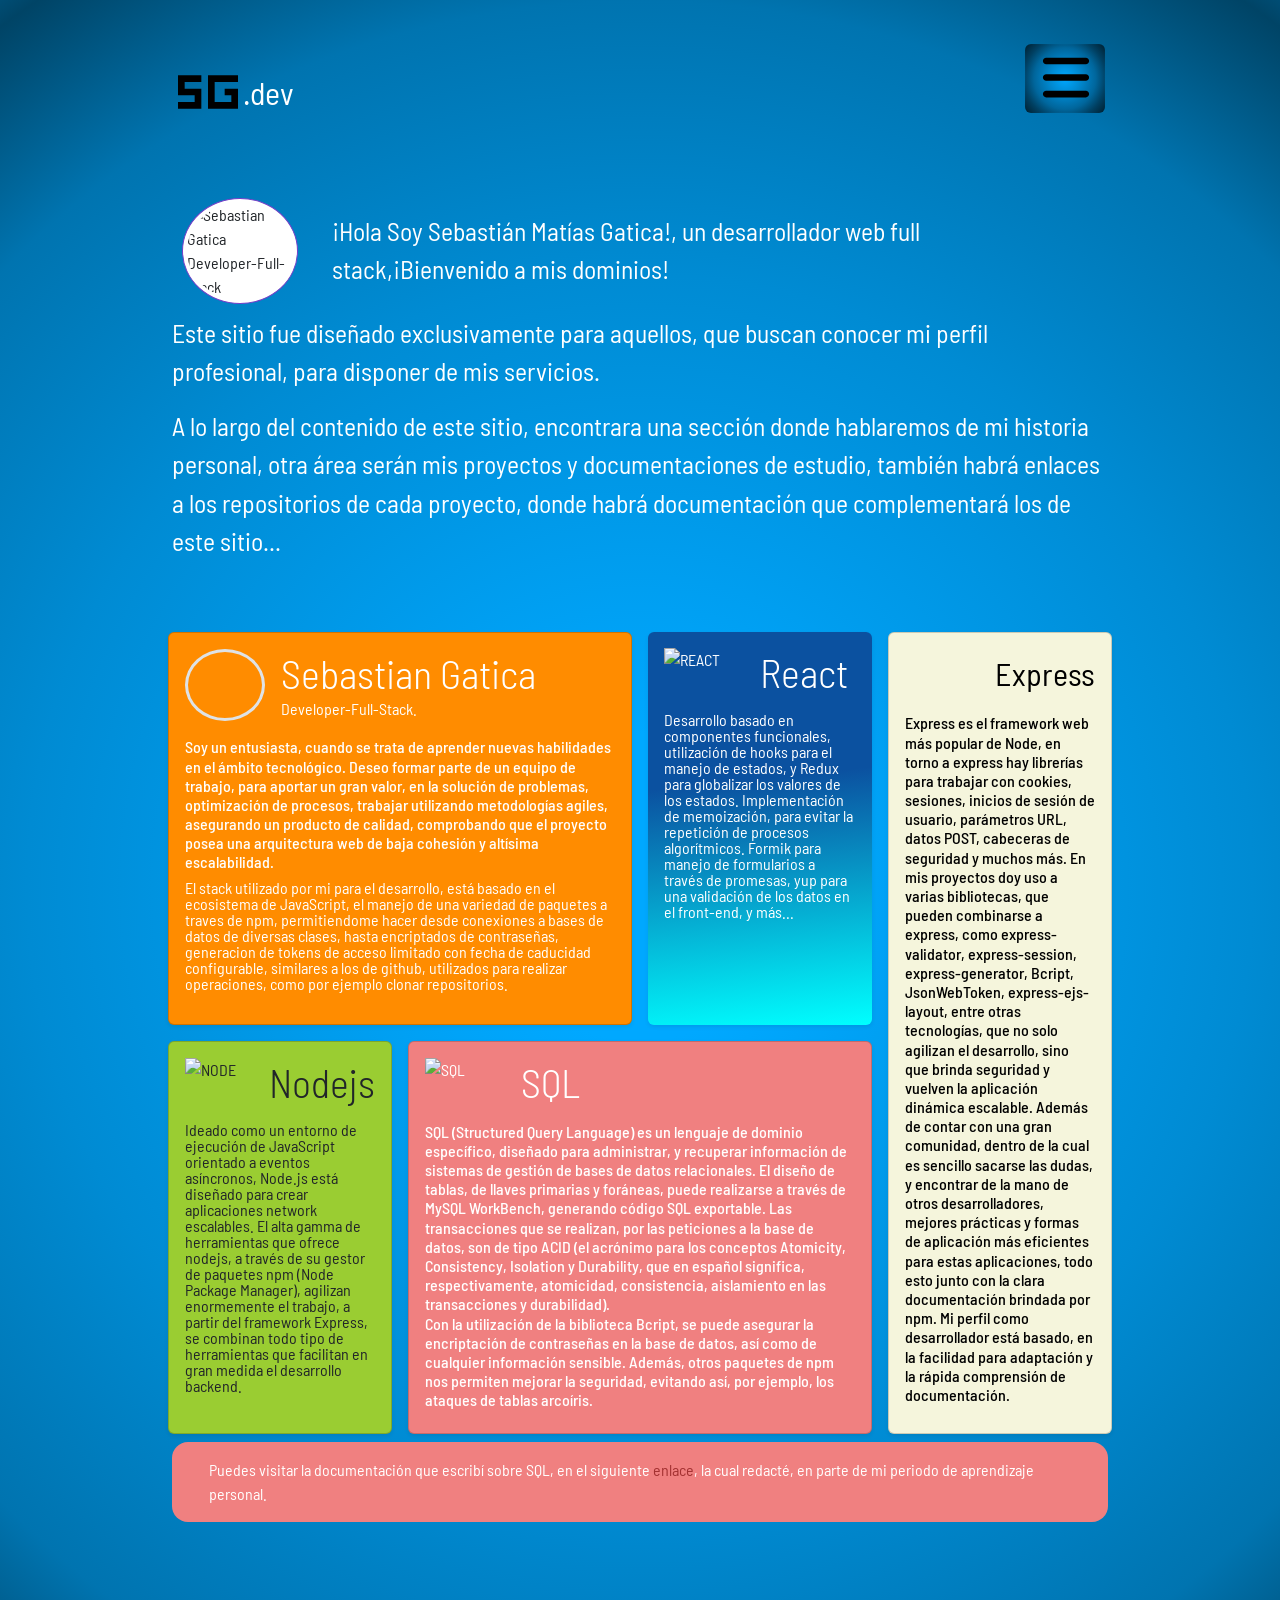
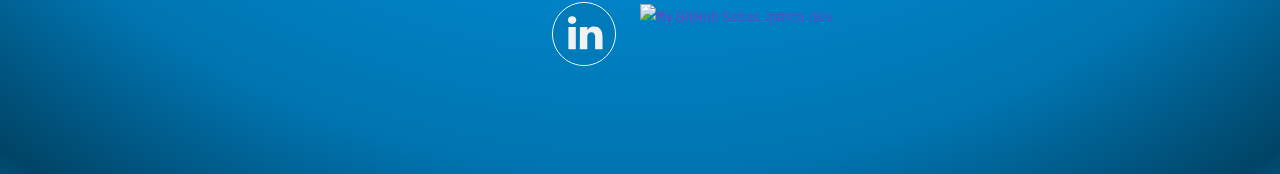
==== commit 00231de5: "firts complete version" ====
--- a/index.html
+++ b/index.html
@@ -15,13 +15,13 @@
     <link href="https://fonts.googleapis.com/css2?family=Barlow+Semi+Condensed:wght@100;300;600;700;900&family=Lato:wght@400;700&family=My+Soul&display=swap" rel="stylesheet">
     
        <!-- <link rel="stylesheet" href="./sass/reducido.css"> -->
-
+       <link rel="stylesheet" href="https://cdnjs.cloudflare.com/ajax/libs/font-awesome/6.1.2/css/all.min.css" integrity="sha512-1sCRPdkRXhBV2PBLUdRb4tMg1w2YPf37qatUFeS7zlBy7jJI8Lf4VHwWfZZfpXtYSLy85pkm9GaYVYMfw5BC1A==" crossorigin="anonymous" referrerpolicy="no-referrer" />
   <link rel="stylesheet" href="./select-leng.css">
   <link rel="stylesheet" href="./sass/custom.css">
 
 
 </head>
-<body>
+<body id="main">
 
 <!-- 
   <div class="modal-overlay">
@@ -33,66 +33,15 @@
 
 </div>
    -->
-    <nav class="navbar navbar-expand-lg bg-light position-absolute">
-        <div class="container-fluid  propsNavbar">
-          <a  id="title-myname" class="navbar-brand font-s-title" href="https://github.com/Sebas-gatica-dev" target="_blank">
-            <!-- <img id="s-style" class="letter-title" src="./images/s.svg" alt="S">
-            <img class="letter-title" src="./images/e.svg" alt="E">
-            <img class="letter-title" src="./images/b-letter.svg" alt="B"> -->
-            <img id="s-style" class="letter-title" src="./images/sg.svg" alt="sg"><p id="dev" >.dev</p>
-            <!-- <img class="letter-title" src="./images/subtraction.svg" alt="guión">
-            <img id="d-style" class="letter-title" src="./images/d-letter.svg" alt="D">
-            <img class="letter-title" src="./images/e.svg" alt="E">
-            <img class="letter-title" src="./images/v.svg" alt=""> -->
-          </a>
-          <button class="navbar-toggler" type="button" data-bs-toggle="collapse" data-bs-target="#navbarSupportedContent" aria-controls="navbarSupportedContent" aria-expanded="false" aria-label="Toggle navigation">
-            <span class="navbar-toggler-icon" ></span>
-          </button>
-          <div class="collapse navbar-collapse container-navbar-menu" id="navbarSupportedContent">
-            <ul class="navbar-nav me-auto mb-2 mb-lg-0 bg-sm-info ul-navbar-menu">
-              <li class="nav-item li-menu_desktop" id="special-carateristics-frist-li">
-                <a class="nav-link active text-white font-size_a_lg" id="nav-first-li-a" href="index.html" aria-current="page" >Inicio</a>
-              </li>
-              <li class="nav-item li-menu_desktop">
-                <a class="nav-link text-white font-size_a_lg" id="nav-second-li-a" href="./pages/projects.html">Proyectos</a>
-              </li>
-              <!-- <li class="nav-item dropdown">
-                <a class="nav-link dropdown-toggle text-white" href="#" id="navbarDropdown" role="button" data-bs-toggle="dropdown" aria-expanded="false">
-                  Dropdown
-                </a>
-                <ul class="dropdown-menu text-white" aria-labelledby="navbarDropdown">
-                  <li><a class="dropdown-item intoDropdown" href="#">Action</a></li>
-                  <li><a class="dropdown-item intoDropdown" href="#">Another action</a></li>
-                  <li><hr class="dropdown-divider intoDropdown"></li>
-                  <li><a class="dropdown-item intoDropdown" href="#">Something else here</a></li>
-                </ul>
-              </li> -->
-              <li class="nav-item li-menu_desktop">
-                <a class="nav-link text-white font-size_a_lg" id="nav-thirt-li-a" href="./pages/history.html">Historia</a>
-              </li>
-            </ul>
-            <!-- <form class="d-flex" role="search">
-              <input class="form-control me-2" type="search" placeholder="Search proyect" aria-label="Search">
-              <button class="btn btn-outline-success bg-dark text-white" type="submit">Search</button>
-            </form> -->
-          </div>
-          <div class="reloj">
-            <div class="hora">00</div>
-            <div class="minutos">00</div>
-            <div class="segundos">00</div>
-        </div>
-        </div>
-      </nav>
-      <div class="reloj-responsive">
-      <div class="hora-res">00</div>
-      <div class="minutos-res">00</div>
-      <div class="segundos-res">00</div>
-  </div>
+ 
+     
+   
+      
   
 
 
-      <div class="container mg-t-3 d-flex fila cont-1_section1">
-        <!-- fila imagen de bienvenida -->
+      <!-- <div class="container mg-t-3 d-flex fila cont-1_section1">
+    
          <div class="row">
           <div class="col-12">
             <img id="img-welcome" src="./images/welcome-yellow.svg" class="rounded mx-auto " alt="welcome my friend">
@@ -105,10 +54,14 @@
           
               <article class="d-flex">
                      
-            <div class="first-content text-white">
+            <div class="first-content first-content-resh text-white">
+              <div class="container-firts-content-res">
                 <img id="seb1" src="./images/Sebastian1.jpg" class="img-thumbnail rounded-circle border-primary border-2 " alt="Sebastian Gatica Developer-Full-Stack">
-                <p class="first-content-p1">¡Hola Soy Sebastian Matias Gatica!, un desarrollador web full stack,¡Bienvenido a mis dominios! Este sitio fue diseñado exclusivamente para aquellos, que buscan conocer mi perfil professional, para disponer de mis servicios.</p>    
-             <p class="first-content-p2">  A lo largo del contenido de este sitio, encontrara una sección donde hablaremos de mi historia personal, otra área serán mis proyectos y documentaciones de estudio, tambien habran enlaces a los repositorios de cada proyecto, donde habrá documentación que complementará los de este sitio...</p>
+                <p class="first-content-p1 first-content-p1-resh">¡Hola Soy Sebastian Matias Gatica!, un desarrollador web full stack,¡Bienvenido a mis dominios! </p>    
+                <p class="first-content-p1-resh2">Este sitio fue diseñado exclusivamente para aquellos, que buscan conocer mi perfil professional, para disponer de mis servicios.</p>
+              </div>
+              
+             <p class="first-content-p2 first-content-p2-resh">  A lo largo del contenido de este sitio, encontrara una sección donde hablaremos de mi historia personal, otra área serán mis proyectos y documentaciones de estudio, tambien habran enlaces a los repositorios de cada proyecto, donde habrá documentación que complementará los de este sitio...</p>
             </div>
                 
             </article>
@@ -152,12 +105,128 @@
 
           </div>
          
-      </div>
-
-      <main class="container container-fifu d-flex align-items-center justify-content-center alto-100 ">
-
+      </div> -->
+   
+
+
+
+  <div id="mySidenav" class="sidenav">
+    <a href="javascript:void(0)" class="closebtn" onclick="closeNav()">&times;</a>
+    <a href="./index.html">Inicio</a>
+    <a href="./pages/projects.html">Proyectos</a>
+    <a href="./pages/history.html">Sobre mi</a>
+   
+  </div>
+
+    
+
+
+
+      <main  class="container container-fifu d-flex align-items-center justify-content-center alto-100 ">
+
+    
          
-        <div class="row mt-50 container-fifu">
+        <div class="row mt-2 container-fifu">
+          <div class="col-12">
+            <div class="row">
+
+
+
+              <div class="col-12">
+                
+                        <div class="row propsNavbar">
+        
+                          <div class="col-8 ">
+                            <div class="row d-flex">
+                                <div class="col-5 col-md-3 col-lg-2 p-2">
+                                  <a  id="title-myname" class="navbar-brand font-s-title" href="https://github.com/Sebas-gatica-dev" target="_blank">
+                                    <img id="s-style" class="letter-title" src="./images/sg.svg" alt="sg">
+                                  </a>
+                                </div>
+                                <div class="col-4 col-lg-3 ps-sm-5 ps-lg-3 ps-4 pt-2">
+                                  <p id="dev" >.dev</p>                                </div>
+                            </div>
+                           
+                          </div>
+        
+                          <div class="col-4 ">
+        
+                            <div class="row">
+                              <div class="col-lg-8"></div>
+                               
+
+                                 <div class="col-lg-4 ">
+
+                        
+                                  <span class="btn button-menu" onclick="openNav()"><img id="button-icon" src="./images/bars-solid.svg" alt="bars-solid"></span>
+
+
+<!-- 
+                                  <div class="row reloj">
+
+                                    <div class="col-4 hora">00</div>
+        
+                                    <div class="col-4 minutos">00</div>
+                            
+                                    <div class="col-4 segundos">00</div>
+                            
+
+                                  </div>
+                                  -->
+
+                                 </div>
+
+
+                              
+                            </div>
+                                  
+                          </div>
+        
+                        </div>
+        
+           
+          
+             
+              
+                  </div>
+        
+        
+        
+        
+        
+        
+            </div>
+          
+          </div>
+
+          <!-- first col -->
+
+
+          <div class="col-12">
+              <div class="row mt-5 mb-5">
+                      <div class="col-12">
+                        <div class="row">
+                          <div class="col-12 col-lg-2 img-container">
+                            <img id="seb1" src="./images/Sebastian1.jpg" class="img-thumbnail rounded-circle border-primary border-2 " alt="Sebastian Gatica Developer-Full-Stack">
+                          </div>
+                          <div class="col-lg-8 pt-4">
+                            <p class="first-content-p1 first-content-p1-resh">¡Hola Soy Sebastián Matías Gatica!, un desarrollador web full stack,¡Bienvenido a mis dominios! </p>  
+                          </div> 
+                        </div>
+                        
+
+                      </div>
+                      <div class="col-12">
+                        <p class="first-content-p2-a">Este sitio fue diseñado exclusivamente para aquellos, que buscan conocer mi perfil profesional, para disponer de mis servicios.</p>
+                      </div>
+                      <div class="col-12">
+                        <p class="first-content-p2-b"> A lo largo del contenido de este sitio, encontrara una sección donde hablaremos de mi historia personal, otra área serán mis proyectos y documentaciones de estudio, también habrá enlaces a los repositorios de cada proyecto, donde habrá documentación que complementará los de este sitio...</p>
+                      </div>
+              </div>
+          </div>
+          <!-- first content -->
+
+
            <!-- column izquierda -->
            <div class="col-12 col-lg-9">
                <div class="row">
@@ -173,15 +242,16 @@
                                   </div>
                              </div>
                              <div>
-                                <p class="h6">Soy un estusiasta, cuando se trata de aprender nuevas habilidades en el ambito tecnologico.
-                                  Deseo formar parte de un equipo de trabajo, para aportar un gran valor, en la solucion de problemas,
-                                  optimización de procesos, trabajar utilizando metodologias agiles, asegurando un producto de calidad,
-                                  comprobando que el proyecto posea una arquitectura web de baja cohesión y altisima escalabilidad.
+                                <p class="h6"> Soy un entusiasta, cuando se trata de aprender nuevas habilidades en el ámbito tecnológico.
+                                  Deseo formar parte de un equipo de trabajo, para aportar un gran valor, en la solución de problemas,
+                                  optimización de procesos, trabajar utilizando metodologías agiles, asegurando un producto de calidad,
+                                  comprobando que el proyecto posea una arquitectura web de baja cohesión y altísima escalabilidad.
                                 </p>
-                                    <p class="fs-6 lh-1" >El stack utilizado por mi para el desarrollo, esta basado en el ecosistema de Javascript, 
-                                      el manejo de una variedad de paquetes atravez de npm, permitiendome hacer desde conexiones a bases de datos de diversas clases, 
+                                    <p class="fs-6 lh-1" >El stack utilizado por mi para el desarrollo, está basado en el ecosistema de JavaScript, 
+                                      el manejo de una variedad de paquetes a traves de npm, permitiendome hacer desde conexiones a bases de datos de diversas clases, 
                                        hasta encriptados de contraseñas, generacion de tokens de acceso limitado con fecha de caducidad configurable, similares a los de github, utilizados para realizar operaciones, como por ejemplo clonar repositorios.
                                     </p>
+
                              </div>
                           </div>
                      </article>
@@ -198,8 +268,8 @@
                               </div>
                               <div>
                                 
-                                     <p class="fs-6 lh-1" >Desarrollo basado en componentes funcionales, ultilizacion de hooks para el manejo de estados, 
-                                      y Redux para globalizar los valores de los estados. Implementacion de memoización, para evitar la repetición de procesos algoritmicos. Formik para manejo de formularios atravez de promesas, yup para una valizacion de los datos en el front-end, y más...
+                                     <p class="fs-6 lh-1" >Desarrollo basado en componentes funcionales, utilización de hooks para el manejo de estados, 
+                                      y Redux para globalizar los valores de los estados. Implementación de memoización, para evitar la repetición de procesos algorítmicos. Formik para manejo de formularios a través de promesas, yup para una validación de los datos en el front-end, y más...
                                      </p>
                               </div>
                            </div>
@@ -218,8 +288,7 @@
                               <div>
                                  
                                      <p class="fs-6 lh-1" >
-                                      Ideado como un entorno de ejecución de JavaScript orientado a eventos asíncronos, Node.js está diseñado para crear aplicaciones network escalables. La alta gamma de herramientas que ofrece nodejs, a traves de su gestor de paqueter npm(Node Package Manager), agilizan enormemente el trabajo, apartir de el framework Express, se combinan todo tipo de herramientas que facilitan en gran medida el desarrollo backend. 
-                                            
+                                      Ideado como un entorno de ejecución de JavaScript orientado a eventos asíncronos, Node.js está diseñado para crear aplicaciones network escalables. El alta gamma de herramientas que ofrece nodejs, a través de su gestor de paquetes npm (Node Package Manager), agilizan enormemente el trabajo, a partir del framework Express, se combinan todo tipo de herramientas que facilitan en gran medida el desarrollo backend.                                             
                                     </p>
                               </div>
                            </div>
@@ -237,9 +306,10 @@
                               </div>
                               <div>
                                  <p class="h6">
-                                      SQL (Structured Query Language) es un lenguaje de dominio específico, diseñado para administrar, y recuperar información de sistemas de gestión de bases de datos relacionales.
-                                      El diseño de tablas, de llaves primarias y foraneas, puede realizarse atravez de MySQL WorkBench, generando codigo SQL exportable. Las transacciones que se realizan, por las peticiones a la base de datos,
-                                 son de tipo ACID(el acrónimo para los conceptos Atomicity, Consistency, Isolation y Durability, que en español significa, respectivamente, atomicidad, consistencia, aislamiento en las transacciones y durabilidad). <br>   Con la utilizacion de la biblioteca Bcript, se puede asegurar la encriptacion de contraseñas en la base de datos, asi como de cualquier infomacion sensible. Ademas otros paquetes de npm nos permiten mejorar la seguridad, evitando asi por ejemplo, los ataques de tablas arcoiris.
+                                  SQL (Structured Query Language) es un lenguaje de dominio específico, diseñado para administrar, y recuperar información de sistemas de gestión de bases de datos relacionales.
+                                  El diseño de tablas, de llaves primarias y foráneas, puede realizarse a través de MySQL WorkBench, generando código SQL exportable. Las transacciones que se realizan, por las peticiones a la base de datos,
+                             son de tipo ACID (el acrónimo para los conceptos Atomicity, Consistency, Isolation y Durability, que en español significa, respectivamente, atomicidad, consistencia, aislamiento en las transacciones y durabilidad). <br>   Con la utilización de la biblioteca Bcript, se puede asegurar la encriptación de contraseñas en la base de datos, así como de cualquier información sensible. Además, otros paquetes de npm nos permiten mejorar la seguridad, evitando así, por ejemplo, los ataques de tablas arcoíris.
+
                                  </p>
                                  
                               </div>
@@ -263,9 +333,10 @@
                       <div>
                          <p class="h6">
                           Express es el framework web más popular de Node, en torno a express hay librerías para trabajar con cookies, sesiones, inicios de sesión de usuario, parámetros URL, datos POST, cabeceras de seguridad y muchos más.
-                          En mis proyectos doy uso a varias biblitecas, que pueden combinarse a express, como express-validator, express-session, express-generator, Bcript, JsonWebToken, express-ejs-layout, entre otras tecnologias, que no solo agilizan el desarrollo, sino que brinda seguridad y vuelven la aplicacion dinamica,y escalable.
-                          Ademas decontar con una gran comunidad, dentro de la cual es sencillo sacarse las dudas, y encontrar de la mano de otros desarrolladores, mejores practicas y formas de aplicacion mas eficientes para estas aplicaciones, todo esto junto con la clara documentacion brindada por npm.
-                          Es muy importante tener en cuenta esto, ya que mi perfil como desarrollador esta basado, en la facilidad para adaptacion y la rapida comprension de documentacion. 
+                          En mis proyectos doy uso a varias bibliotecas, que pueden combinarse a express, como express-validator, express-session, express-generator, Bcript, JsonWebToken, express-ejs-layout, entre otras tecnologías, que no solo agilizan el desarrollo, sino que brinda seguridad y vuelven la aplicación dinámica escalable.
+                          Además de contar con una gran comunidad, dentro de la cual es sencillo sacarse las dudas, y encontrar de la mano de otros desarrolladores, mejores prácticas y formas de aplicación más eficientes para estas aplicaciones, todo esto junto con la clara documentación brindada por npm.
+                           Mi perfil como desarrollador está basado, en la facilidad para adaptación y la rápida comprensión de documentación. 
+
 
                         
                         </p>
@@ -274,6 +345,33 @@
                    </div>
               </article>
             </div>
+
+            <div class="col-12">
+              <div class="tarjeta-enlace-sql">
+               <p class=" text-white letras-enlace-sql">Puedes visitar la documentación que escribí sobre SQL, en el siguiente <a class="enlace-sql" href="./pages/SQL-docs/sql.html" target="_blank">enlace</a>, la cual redacté, en parte de mi periodo de aprendizaje personal. 
+
+               </p> 
+              </div>
+
+            </div>
+            <div class="col-12">
+             
+    
+                <div class="row style-row-footer mt-5  p-3">
+                      <div class="col-6 d-flex justify-content-end">
+                          <a href="https://www.linkedin.com/in/sebastian-gatica-062985200/" target="_blank"><img id="linkedin-img" src="./images/linkedin-3.svg" alt="My Linkedin Sebastian Gatica"  ></a>
+                      </div>
+                      <div class="col-6 d-flex ">
+                          <a href="https://github.com/Sebas-gatica-dev" target="_blank"><img id="github-img" src="./images/github-logo-1.svg" alt="My GitHub Sebas-gatica-dev" ></a>
+                      </div>
+                </div>
+                
+            
+        
+            </div>
+
+
+
         </div>
     
     </main>
@@ -281,24 +379,14 @@
     
 
 
-
-
-  <footer class="container style-footer ">
-    
-        <div class="row style-row-footer  p-3">
-              <div class="col-6 d-flex justify-content-end">
-                  <a href="https://www.linkedin.com/in/sebastian-gatica-062985200/" target="_blank"><img id="linkedin-img" src="./images/linkedin-logo.svg" alt="My Linkedin Sebastian Gatica"  ></a>
-              </div>
-              <div class="col-6 d-flex ">
-                  <a href="https://github.com/Sebas-gatica-dev" target="_blank"><img id="github-img" src="./images/github-logo-1.svg" alt="My GitHub Sebas-gatica-dev" ></a>
-              </div>
-        </div>
-        
-    
-  </footer>
+  
+
+  
+
+
  
 
-  
+    <script src="./button.js"></script>
     <script src="https://code.jquery.com/jquery-3.0.0.min.js"></script>
     <script src="js/main.js"></script>
     <script src="reloj.js"></script>
--- a/sass/custom.css
+++ b/sass/custom.css
@@ -1,288 +1,558 @@
 @charset "UTF-8";
 body {
   background: rgb(0, 168, 255);
-  background: radial-gradient(circle, #00a8ff 0%, #020024 100%);
-}
-
-@media (min-width: 760px) {
-  .reloj-responsive {
-    display: none;
-  }
-  .reloj-responsive div {
-    display: none;
-  }
-}
-@media (min-width: 970px) {
-  .alto-100 {
-    margin-top: 77rem;
-  }
-  .d-flex img {
-    width: 80px;
-  }
-  .fondo-card {
-    background-image: url("../images/bg-pattern-quotation.svg");
-    background-repeat: no-repeat;
-    background-position: 85% top;
-  }
-  .express-titulo {
-    font-size: xx-large;
-  }
-  .li-menu_desktop {
-    padding-right: 4rem;
-  }
-  .ul-navbar-menu {
-    margin-top: -4px;
-    position: relative;
-  }
-  .container-navbar-menu {
-    margin-left: 27.3%;
-    padding: 0.5rem;
-    position: absolute;
-    top: 6px;
-    left: -6px;
-  }
-  .font-size_a_lg {
-    font-size: 1.5rem !important;
-    background-color: #0B51A0;
-    transition: background-color 3s;
-    border-radius: 50%;
-    box-shadow: 10px 5px 5px #020024;
-  }
-  .font-size_a_lg:hover {
-    background: radial-gradient(circle, #0B51A0, #020024 100%);
-    cursor: pointer;
-  }
-  .propsNavbar {
-    height: 80px;
-    margin-top: -96px;
-    position: fixed;
-    z-index: 100;
-    background: rgb(11, 81, 160);
-    background: linear-gradient(7deg, rgb(11, 81, 160) 0%, rgb(2, 0, 36) 100%);
-    font-size: 15px;
-  }
-  .letter-title {
-    width: 1.5rem;
-    height: 3.7rem;
-  }
-  .font-s-title {
-    display: flex;
-  }
-  #s-style {
-    width: 5rem;
-  }
-  #d-style {
-    width: 1.5rem;
+  background: radial-gradient(circle, rgb(0, 168, 255) 14%, rgb(0, 139, 211) 56%, rgb(0, 116, 176) 81%, rgb(0, 68, 102) 98%, rgb(0, 77, 116) 100%, rgb(0, 100, 151) 100%, rgb(0, 0, 0) 100%);
+}
+
+.alto-100 {
+  margin-top: 1rem;
+}
+
+.d-flex img {
+  width: 80px;
+}
+
+.fondo-card {
+  background-image: url("../images/bg-pattern-quotation.svg");
+  background-repeat: no-repeat;
+  background-position: 85% top;
+}
+
+.express-titulo {
+  font-size: xx-large;
+}
+
+.letras-enlace-sql {
+  padding: 1rem;
+  margin-left: 1.3rem;
+}
+
+.tarjeta-enlace-sql {
+  width: 100%;
+  background-color: #F08080;
+  border-radius: 1rem;
+  font-size: 1rem;
+}
+
+.enlace-sql {
+  text-decoration: none;
+  color: #a33131;
+  transition: color 1s;
+}
+
+.enlace-sql:hover {
+  color: #a33131;
+}
+
+.li-menu_desktop {
+  padding: 1em;
+}
+
+.ul-navbar-menu {
+  width: 4rem;
+  height: 6rem;
+  background-color: #733FC8;
+  display: block;
+  position: absolute;
+  z-index: 100;
+  rotate: 100deg;
+}
+
+.container-navbar-menu {
+  background-color: blue;
+}
+
+.font-size_a_lg {
+  font-size: 1.5rem !important;
+  background-color: #0B51A0;
+  transition: background-color 3s;
+  border-radius: 50%;
+  box-shadow: 10px 5px 5px #020024;
+}
+
+.font-size_a_lg:hover {
+  background: radial-gradient(circle, #0B51A0, #020024 100%);
+  cursor: pointer;
+}
+
+#button-icon {
+  width: 4rem;
+  height: 3.3rem;
+  padding-right: 0.5rem;
+}
+
+.button-menu {
+  background: rgb(0, 168, 255);
+  background: radial-gradient(circle, rgb(0, 168, 255) 0%, rgb(0, 139, 212) 28%, rgb(0, 102, 156) 60%, rgb(0, 64, 98) 80%, rgb(0, 42, 64) 95%, rgb(0, 30, 46) 100%, rgb(0, 0, 0) 100%);
+  width: 5rem;
+  height: 4.3rem;
+  position: relative;
+  transition: background-color 1s;
+}
+
+.button-menu:hover {
+  background-color: radial-gradient(circle, #00a8ff, #020024 100%);
+}
+
+.button-menu:focus {
+  background-color: radial-gradient(circle, #00a8ff, #020024 100%);
+}
+
+.sidenav {
+  height: 100%; /* 100% Full-height */
+  width: 0; /* 0 width - change this with JavaScript */
+  position: fixed; /* Stay in place */
+  z-index: 1000; /* Stay on top */
+  top: 0; /* Stay at the top */
+  left: 0;
+  background: rgb(0, 0, 0);
+  background: linear-gradient(360deg, rgb(0, 0, 0) 0%, rgb(0, 10, 15) 6%, rgb(0, 34, 51) 20%, rgb(0, 56, 84) 33%, rgb(0, 78, 117) 46%, rgb(0, 93, 140) 55%, rgb(0, 116, 176) 69%, rgb(0, 134, 204) 80%, rgb(0, 148, 224) 90%, rgb(0, 168, 255) 100%);
+  overflow-x: hidden; /* Disable horizontal scroll */
+  padding-top: 60px; /* Place content 60px from the top */
+  border-right: none;
+  transition: 0.5s; /* 0.5 second transition effect to slide in the sidenav */
+}
+
+/* The navigation menu links */
+.sidenav a {
+  padding: 8px 8px 8px 32px;
+  text-decoration: none;
+  font-size: 25px;
+  color: #000000;
+  display: block;
+  transition: 0.3s;
+}
+
+/* When you mouse over the navigation links, change their color */
+.sidenav a:hover {
+  color: #f1f1f1;
+}
+
+/* Position and style the close button (top right corner) */
+.sidenav .closebtn {
+  position: absolute;
+  top: 0;
+  right: 25px;
+  font-size: 36px;
+  margin-left: 50px;
+}
+
+/* Style page content - use this if you want to push the page content to the right when you open the side navigation */
+#main {
+  transition: margin-left 0.5s;
+  padding: 20px;
+}
+
+/* On smaller screens, where height is less than 450px, change the style of the sidenav (less padding and a smaller font size) */
+@media screen and (max-height: 450px) {
+  .sidenav {
+    padding-top: 15px;
+    color: #fff;
+  }
+  .sidenav a {
+    font-size: 18px;
+  }
+}
+.propsNavbar {
+  position: relative;
+  z-index: 100;
+  background-color: transparent;
+}
+
+.reloj {
+  background: linear-gradient(#00a8ff, #020024);
+  border: 2px solid #000;
+  display: inline-flex;
+  position: relative;
+  top: 1rem;
+  left: 1.5rem;
+  border-radius: 0.5rem;
+}
+
+.reloj div {
+  color: #fff;
+  padding: 5px 9px;
+  font-size: 20px;
+  font-family: monospace;
+}
+
+.hora {
+  border-right: 1px solid #000;
+}
+
+.minutos {
+  border-right: 1px solid #000;
+}
+
+.cont-1_section1 {
+  margin-top: 5rem;
+  padding: 10px;
+}
+
+.first-content-p1 {
+  font-size: 1.6rem;
+  color: rgb(255, 255, 255);
+}
+
+.first-content-p2-a {
+  font-size: 1.6rem;
+  color: rgb(255, 255, 255);
+}
+
+.first-content-p2-b {
+  font-size: 1.6rem;
+  color: rgb(255, 255, 255);
+}
+
+.tarjeta-info-proyect {
+  width: 100%;
+  height: 22rem;
+  border-radius: 0.5rem;
+  background-color: #733FC8;
+  padding: 1.5rem;
+  box-shadow: 1rem 1rem 1rem 0.5rem rgba(0, 0, 0, 0.5);
+  margin-top: 3rem;
+}
+
+.tarjeta-info-font {
+  color: #fff;
+  font-size: 1.5rem;
+}
+
+.margin-special {
+  margin-top: 8rem;
+}
+
+.tarjeta-info-a {
+  color: #230c47;
+  text-decoration: none;
+}
+
+.tarjeta-sql-info {
+  width: 100%;
+  height: 5rem;
+  border-radius: 0.5rem;
+  background-color: #F08080;
+  padding: 1.5rem;
+  box-shadow: 1rem 1rem 1rem 0.5rem rgba(0, 0, 0, 0.5);
+  margin-top: 4rem;
+  padding-left: 3.5rem;
+  font-size: 1.22rem;
+  padding-bottom: 4rem;
+}
+
+.tarjeta-info-sql-a {
+  color: pink;
+  text-decoration: none;
+  transition: color 1s;
+  font-size: 1.54rem;
+}
+
+.tarjeta-info-sql-a:hover {
+  color: pink;
+}
+
+#tarjeta-info-bootstrap {
+  position: absolute;
+  left: 23.5rem;
+  width: 5rem;
+  height: 5rem;
+  transition: width 1s, height 1s;
+}
+
+#tarjeta-info-bootstrap:hover {
+  width: 6rem;
+  height: 6rem;
+}
+
+#tarjeta-info-imgMas {
+  position: absolute;
+  left: 35rem;
+}
+
+#tarjeta-info-imgSass {
+  position: absolute;
+  left: 47rem;
+  width: 5rem;
+  height: 5rem;
+  transition: width 1s, height 1s;
+}
+
+#tarjeta-info-imgSass:hover {
+  width: 6.5rem;
+  height: 6.5rem;
+}
+
+.history-text {
+  font-size: 1.6rem;
+}
+
+.history-text-a {
+  text-decoration: none;
+  color: rgb(18, 2, 47);
+  font-size: 1.6rem;
+  transition: color 0s;
+}
+
+.history-text-a:hover {
+  color: rgb(18, 2, 47);
+}
+
+.style-footer {
+  height: 5rem;
+  margin: 1rem 1rem 1rem 1rem;
+}
+
+.style-row-footer {
+  width: 100%;
+  height: 10.5rem;
+}
+
+#linkedin-img {
+  border: white solid 0.1rem;
+  border-radius: 4rem;
+  width: 4rem;
+  height: 4rem;
+}
+
+#github-img {
+  width: 4rem;
+  height: 4rem;
+}
+
+#nav-first-li-a {
+  padding-left: 2.8rem;
+}
+
+#nav-second-li-a {
+  padding-left: 1.5rem;
+  padding-right: 1.5rem;
+}
+
+#nav-thirt-li-a {
+  padding-left: 1.6rem;
+  padding-right: 1.6rem;
+}
+
+#img-welcome {
+  width: 18rem;
+  height: 19rem;
+  position: absolute;
+  left: 29rem;
+  transition: width 1s, height 1s;
+}
+
+#img-welcome:hover {
+  width: 19rem;
+  height: 20rem;
+}
+
+.img-container img {
+  margin: 10px;
+  height: 7rem;
+  width: 7rem;
+}
+
+#title-myname {
+  color: #fff;
+  font-size: 2rem !important;
+  transition: color 0.2s, font-weight 2.5s;
+}
+
+#title-myname:hover {
+  color: #1a174c !important;
+  font-weight: 300 !important;
+}
+
+#card-seba-dev {
+  background: #FF8C00;
+}
+
+.titulo-card-seba {
+  font-size: 1rem;
+}
+
+.subtitulo-card-seba {
+  font-size: 1rem;
+}
+
+#card-react {
+  background: rgb(11, 81, 160);
+  background: linear-gradient(174deg, rgb(11, 81, 160) 38%, rgb(0, 255, 255) 100%);
+  border: none;
+}
+
+#card-nodejs {
+  background: #9ACD32;
+}
+
+#card-sql {
+  background: #F08080;
+}
+
+#card-express {
+  color: black;
+  background: #F5F5DC;
+}
+
+#dev {
+  color: #fff;
+  font-size: 2rem;
+  position: relative;
+  right: 1.6rem;
+  top: 1rem;
+}
+
+#s-style {
+  position: relative;
+}
+
+@media screen and (min-width: 200px) and (max-width: 299px) {
+  body {
+    background: rgb(0, 168, 255);
+    background: radial-gradient(circle, rgb(0, 168, 255) 14%, rgb(0, 139, 211) 56%, rgb(0, 116, 176) 81%, rgb(0, 68, 102) 98%, rgb(0, 77, 116) 100%, rgb(0, 100, 151) 100%, rgb(0, 0, 0) 100%);
+  }
+  .img-container {
+    width: 10rem;
+    height: 10rem;
+    margin-bottom: 3rem;
+  }
+  .img-container img {
+    width: 12rem;
+    height: 12rem;
+    margin-left: 8%;
   }
   #dev {
-    font-size: 2.2rem !important;
-    margin-left: -16px;
-    color: white;
-    transition: color 1s;
-  }
-  #dev:hover {
-    color: white;
-  }
-  .reloj {
-    background: linear-gradient(#00a8ff, #020024);
-    border: 2px solid #000;
-    display: inline-flex;
-    position: fixed;
-    margin-left: 1100px;
-    border-radius: 0.5rem;
-  }
-  .reloj div {
-    color: #fff;
-    padding: 5px 9px;
-    font-size: 20px;
-    font-family: monospace;
-  }
-  .hora {
-    border-right: 1px solid #000;
-  }
-  .minutos {
-    border-right: 1px solid #000;
-  }
-  .fila {
-    display: inline-block;
-    width: 100%;
-    height: 100px;
-    background-color: transparent;
-  }
-  .cont-1_section1 {
-    margin-top: 5rem;
-    padding: 10px;
-  }
-  .first-content {
-    font-size: 1.6rem;
-    color: rgb(255, 255, 255);
-    margin-top: 20rem;
-  }
-  .first-content-p1 {
-    margin-left: 11.4rem;
-    margin-top: 2.4rem;
-  }
-  .first-content-p2 {
-    margin-top: 0.5rem;
-  }
-  .tarjeta-info-proyect {
-    width: 100%;
-    height: 22rem;
-    border-radius: 0.5rem;
-    background-color: #733FC8;
-    padding: 1.5rem;
-    box-shadow: 1rem 1rem 1rem 0.5rem rgba(0, 0, 0, 0.5);
-    margin-top: 3rem;
-  }
-  .tarjeta-info-font {
-    color: #fff;
-    font-size: 1.5rem;
-  }
-  .margin-special {
-    margin-top: 8rem;
-  }
-  .tarjeta-info-a {
-    color: #230c47;
-    text-decoration: none;
-  }
-  .tarjeta-sql-info {
-    width: 100%;
-    height: 5rem;
-    border-radius: 0.5rem;
-    background-color: #F08080;
-    padding: 1.5rem;
-    box-shadow: 1rem 1rem 1rem 0.5rem rgba(0, 0, 0, 0.5);
-    margin-top: 4rem;
-    padding-left: 3.5rem;
-    font-size: 1.22rem;
-    padding-bottom: 4rem;
-  }
-  .tarjeta-info-sql-a {
-    color: pink;
-    text-decoration: none;
-    transition: color 1s;
-    font-size: 1.54rem;
-  }
-  .tarjeta-info-sql-a:hover {
-    color: pink;
-  }
-  #tarjeta-info-bootstrap {
-    position: absolute;
-    left: 23.5rem;
-    width: 5rem;
-    height: 5rem;
-    transition: width 1s, height 1s;
-  }
-  #tarjeta-info-bootstrap:hover {
-    width: 6rem;
-    height: 6rem;
-  }
-  #tarjeta-info-imgMas {
-    position: absolute;
-    left: 35rem;
-  }
-  #tarjeta-info-imgSass {
-    position: absolute;
-    left: 47rem;
-    width: 5rem;
-    height: 5rem;
-    transition: width 1s, height 1s;
-  }
-  #tarjeta-info-imgSass:hover {
-    width: 6.5rem;
-    height: 6.5rem;
-  }
-  .history-text {
-    font-size: 1.6rem;
-  }
-  .history-text-a {
-    text-decoration: none;
-    color: rgb(18, 2, 47);
-    font-size: 1.6rem;
-    transition: color 0s;
-  }
-  .history-text-a:hover {
-    color: rgb(18, 2, 47);
-  }
-  .style-footer {
-    margin: 1rem 1rem 1rem 1rem;
-  }
-  .style-row-footer {
-    width: 100%;
-  }
-  #linkedin-img {
-    width: 4rem;
-    height: 4rem;
-    margin-right: 0.5rem;
-  }
-  #github-img {
-    width: 4rem;
-    height: 4rem;
-    margin-left: 0.5rem;
-  }
-  #nav-first-li-a {
-    padding-left: 2rem;
-    padding-right: 2rem;
-  }
-  #nav-second-li-a {
-    padding-left: 1.5rem;
-    padding-right: 1.5rem;
-  }
-  #nav-thirt-li-a {
-    padding-left: 1.6rem;
-    padding-right: 1.6rem;
-  }
-  #img-welcome {
-    width: 18rem;
-    height: 19rem;
-    position: absolute;
-    left: 29rem;
-    transition: width 1s, height 1s;
-  }
-  #img-welcome:hover {
-    width: 19rem;
-    height: 20rem;
-  }
-  #seb1 {
-    position: absolute;
-    top: 27.7rem;
-    right: 58rem;
-    margin: 10px;
+    margin-left: 1rem;
+  }
+}
+@media screen and (min-width: 300px) and (max-width: 389px) {
+  body {
+    background: rgb(0, 168, 255);
+    background: radial-gradient(circle, rgb(0, 168, 255) 14%, rgb(0, 139, 211) 56%, rgb(0, 116, 176) 81%, rgb(0, 68, 102) 98%, rgb(0, 77, 116) 100%, rgb(0, 100, 151) 100%, rgb(0, 0, 0) 100%);
+  }
+  .img-container {
+    width: 10rem;
     height: 10rem;
+    margin-bottom: 3rem;
+  }
+  .img-container img {
+    width: 12rem;
+    height: 12rem;
+    margin-left: 18%;
+  }
+  #dev {
+    margin-left: -0.6rem;
+  }
+}
+@media screen and (min-width: 390px) and (max-width: 449px) {
+  body {
+    background: rgb(0, 168, 255);
+    background: radial-gradient(circle, rgb(0, 168, 255) 14%, rgb(0, 139, 211) 56%, rgb(0, 116, 176) 81%, rgb(0, 68, 102) 98%, rgb(0, 77, 116) 100%, rgb(0, 100, 151) 100%, rgb(0, 0, 0) 100%);
+  }
+  .img-container {
     width: 10rem;
-  }
-  #title-myname {
-    color: #fff;
-    font-size: 2rem !important;
-    transition: color 0.2s, font-weight 2.5s;
-  }
-  #title-myname:hover {
-    color: #1a174c !important;
-    font-weight: 300 !important;
-  }
-  #card-seba-dev {
-    background: #FF8C00;
-  }
-  .titulo-card-seba {
-    font-size: 1rem;
-  }
-  .subtitulo-card-seba {
-    font-size: 1rem;
-  }
-  #card-react {
-    background: rgb(11, 81, 160);
-    background: linear-gradient(174deg, rgb(11, 81, 160) 38%, rgb(0, 255, 255) 100%);
-    border: none;
-  }
-  #card-nodejs {
-    background: #9ACD32;
-  }
-  #card-sql {
-    background: #F08080;
-  }
-  #card-express {
-    color: black;
-    background: #F5F5DC;
+    height: 10rem;
+    margin-bottom: 3rem;
+  }
+  .img-container img {
+    width: 12rem;
+    height: 12rem;
+    margin-left: 20%;
+  }
+  #dev {
+    margin-left: -1rem;
+  }
+}
+@media screen and (min-width: 450px) and (max-width: 500px) {
+  body {
+    background: rgb(0, 168, 255);
+    background: radial-gradient(circle, rgb(0, 168, 255) 14%, rgb(0, 139, 211) 56%, rgb(0, 116, 176) 81%, rgb(0, 68, 102) 98%, rgb(0, 77, 116) 100%, rgb(0, 100, 151) 100%, rgb(0, 0, 0) 100%);
+  }
+  .img-container {
+    width: 10rem;
+    height: 10rem;
+    margin-bottom: 3rem;
+  }
+  .img-container img {
+    width: 12rem;
+    height: 12rem;
+    margin-left: 20%;
+  }
+  #dev {
+    margin-left: 0.2rem;
+  }
+}
+@media screen and (min-width: 501px) and (max-width: 541px) {
+  body {
+    background: rgb(0, 168, 255);
+    background: radial-gradient(circle, rgb(0, 168, 255) 14%, rgb(0, 139, 211) 56%, rgb(0, 116, 176) 81%, rgb(0, 68, 102) 98%, rgb(0, 77, 116) 100%, rgb(0, 100, 151) 100%, rgb(0, 0, 0) 100%);
+  }
+  .img-container {
+    width: 10rem;
+    height: 10rem;
+    margin-bottom: 3rem;
+  }
+  .img-container img {
+    width: 12rem;
+    height: 12rem;
+    margin-left: 20%;
+  }
+  #dev {
+    margin-left: -3rem;
+  }
+}
+@media screen and (min-width: 542px) and (max-width: 770px) {
+  body {
+    background: rgb(0, 168, 255);
+    background: radial-gradient(circle, rgb(0, 168, 255) 14%, rgb(0, 139, 211) 56%, rgb(0, 116, 176) 81%, rgb(0, 68, 102) 98%, rgb(0, 77, 116) 100%, rgb(0, 100, 151) 100%, rgb(0, 0, 0) 100%);
+  }
+  .img-container {
+    width: 10rem;
+    height: 10rem;
+    margin-bottom: 3rem;
+  }
+  .img-container img {
+    width: 12rem;
+    height: 12rem;
+    margin-left: 20%;
+  }
+  #dev {
+    margin-left: -2rem;
+  }
+}
+@media screen and (min-width: 771px) and (max-width: 950px) {
+  body {
+    background: rgb(0, 168, 255);
+    background: radial-gradient(circle, rgb(0, 168, 255) 14%, rgb(0, 139, 211) 56%, rgb(0, 116, 176) 81%, rgb(0, 68, 102) 98%, rgb(0, 77, 116) 100%, rgb(0, 100, 151) 100%, rgb(0, 0, 0) 100%);
+  }
+  .img-container {
+    width: 10rem;
+    height: 10rem;
+    margin-bottom: 3rem;
+  }
+  .img-container img {
+    width: 12rem;
+    height: 12rem;
+    margin-left: 20%;
+  }
+  #dev {
+    margin-left: -2rem;
+  }
+}
+@media screen and (min-width: 951px) and (max-width: 1025px) {
+  #dev {
+    margin-left: 0rem;
+  }
+}
+@media screen and (min-width: 1026px) and (max-width: 1126px) {
+  #dev {
+    margin-left: 0rem;
+  }
+}
+@media screen and (min-width: 1127px) and (max-width: 1300px) {
+  #dev {
+    margin-left: -0.9rem;
   }
 }
 /*!
@@ -931,17 +1201,17 @@
 
 @media (min-width: 576px) {
   .container-sm, .container {
-    max-width: 540px;
+    max-width: 370px;
   }
 }
 @media (min-width: 768px) {
   .container-md, .container-sm, .container {
-    max-width: 720px;
+    max-width: 541px;
   }
 }
 @media (min-width: 992px) {
   .container-lg, .container-md, .container-sm, .container {
-    max-width: 960px;
+    max-width: 820px;
   }
 }
 @media (min-width: 1200px) {
@@ -4633,18 +4903,18 @@
   --bs-accordion-btn-padding-x: 1.25rem;
   --bs-accordion-btn-padding-y: 1rem;
   --bs-accordion-btn-color: var(--bs-body-color);
-  --bs-accordion-btn-bg: var(--bs-accordion-bg);
+  --bs-accordion-btn-bg: #00c6ff;
   --bs-accordion-btn-icon: url("data:image/svg+xml,%3csvg xmlns='http://www.w3.org/2000/svg' viewBox='0 0 16 16' fill='var%28--bs-body-color%29'%3e%3cpath fill-rule='evenodd' d='M1.646 4.646a.5.5 0 0 1 .708 0L8 10.293l5.646-5.647a.5.5 0 0 1 .708.708l-6 6a.5.5 0 0 1-.708 0l-6-6a.5.5 0 0 1 0-.708z'/%3e%3c/svg%3e");
   --bs-accordion-btn-icon-width: 1.25rem;
   --bs-accordion-btn-icon-transform: rotate(-180deg);
   --bs-accordion-btn-icon-transition: transform 0.2s ease-in-out;
   --bs-accordion-btn-active-icon: url("data:image/svg+xml,%3csvg xmlns='http://www.w3.org/2000/svg' viewBox='0 0 16 16' fill='%236839b4'%3e%3cpath fill-rule='evenodd' d='M1.646 4.646a.5.5 0 0 1 .708 0L8 10.293l5.646-5.647a.5.5 0 0 1 .708.708l-6 6a.5.5 0 0 1-.708 0l-6-6a.5.5 0 0 1 0-.708z'/%3e%3c/svg%3e");
-  --bs-accordion-btn-focus-border-color: #b99fe4;
+  --bs-accordion-btn-focus-border-color: transparent;
   --bs-accordion-btn-focus-box-shadow: 0 0 0 0.25rem rgba(115, 63, 200, 0.25);
   --bs-accordion-body-padding-x: 1.25rem;
   --bs-accordion-body-padding-y: 1rem;
   --bs-accordion-active-color: #6839b4;
-  --bs-accordion-active-bg: #f1ecfa;
+  --bs-accordion-active-bg: #00c6ff;
 }
 
 .accordion-button {
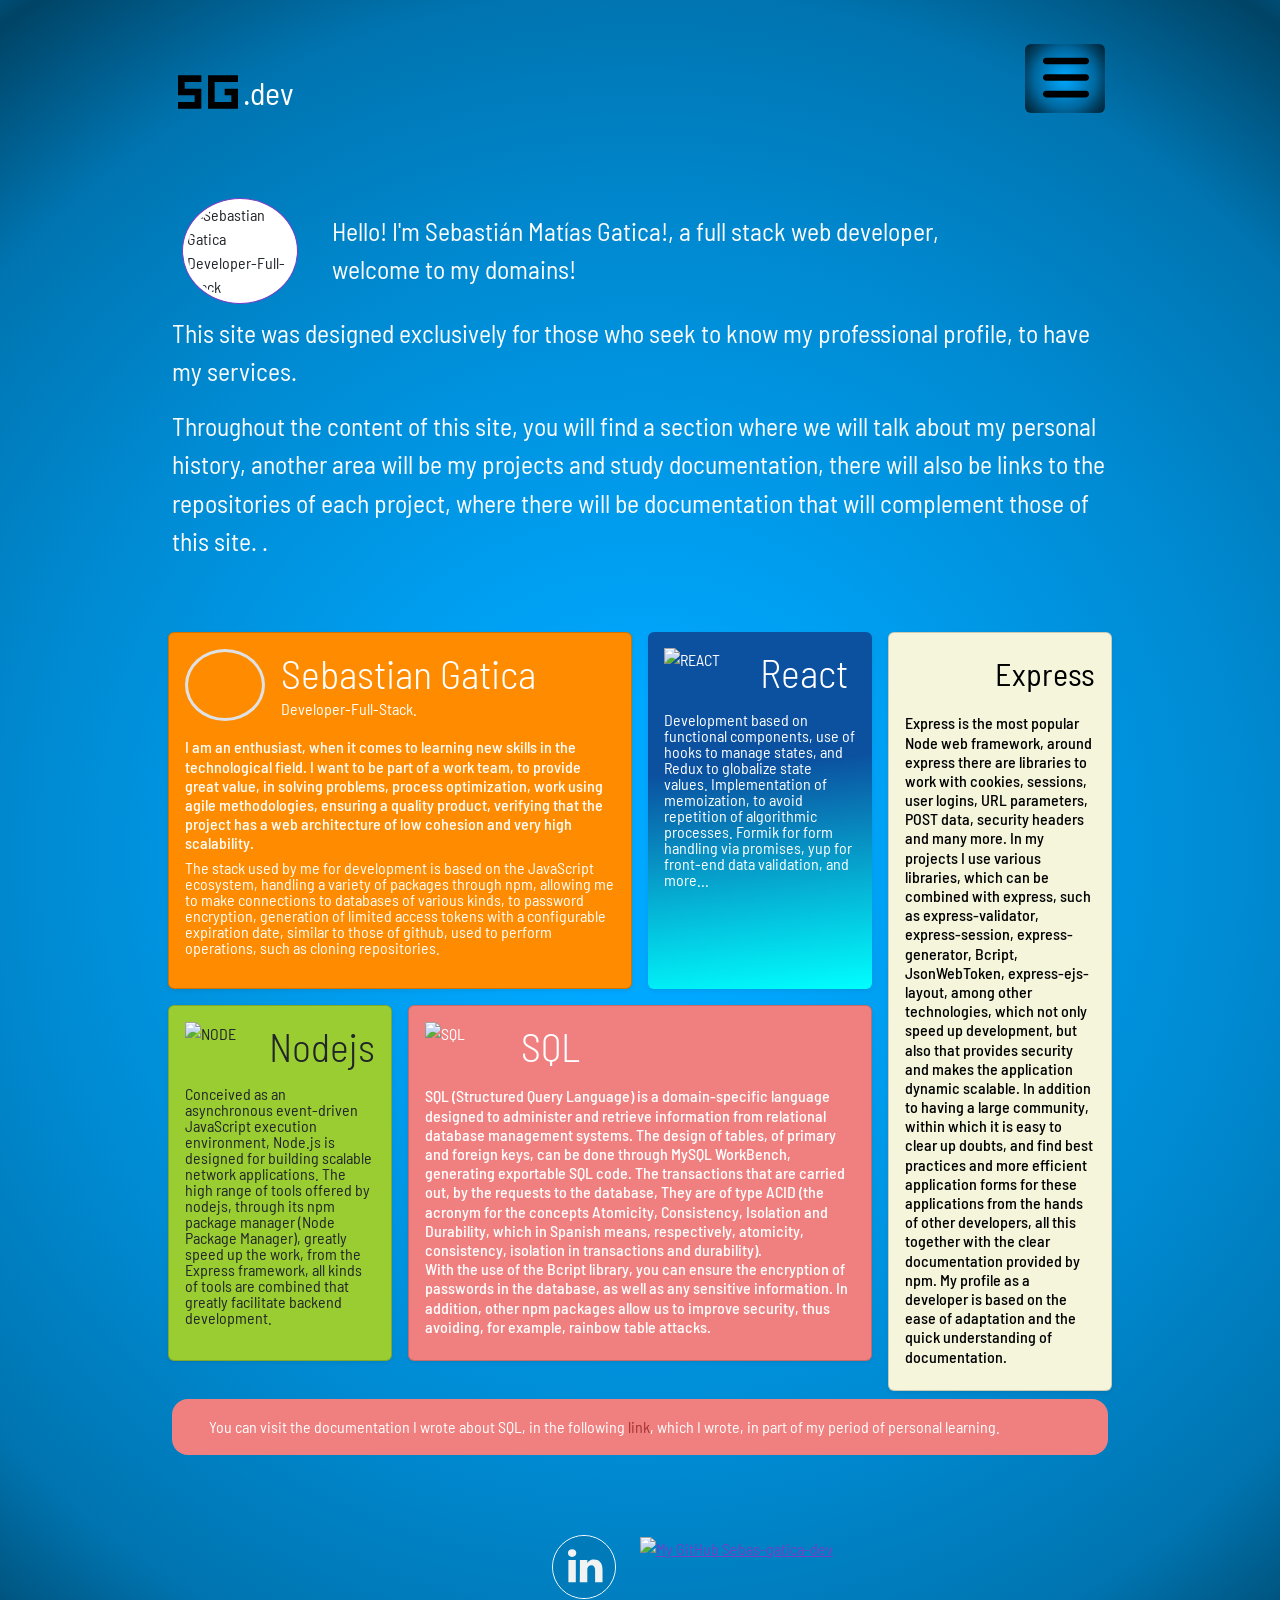
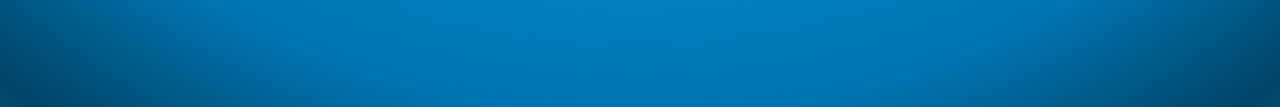
==== commit 92290de0: "inglish version" ====
--- a/index.html
+++ b/index.html
@@ -112,9 +112,9 @@
 
   <div id="mySidenav" class="sidenav">
     <a href="javascript:void(0)" class="closebtn" onclick="closeNav()">&times;</a>
-    <a href="./index.html">Inicio</a>
-    <a href="./pages/projects.html">Proyectos</a>
-    <a href="./pages/history.html">Sobre mi</a>
+    <a href="./index.html">Home</a>
+    <a href="./pages/projects.html">Projects</a>
+    <a href="./pages/history.html">About me</a>
    
   </div>
 
@@ -210,17 +210,17 @@
                             <img id="seb1" src="./images/Sebastian1.jpg" class="img-thumbnail rounded-circle border-primary border-2 " alt="Sebastian Gatica Developer-Full-Stack">
                           </div>
                           <div class="col-lg-8 pt-4">
-                            <p class="first-content-p1 first-content-p1-resh">¡Hola Soy Sebastián Matías Gatica!, un desarrollador web full stack,¡Bienvenido a mis dominios! </p>  
+                            <p class="first-content-p1 first-content-p1-resh">Hello! I'm Sebastián Matías Gatica!, a full stack web developer, welcome to my domains! </p>  
                           </div> 
                         </div>
                         
 
                       </div>
                       <div class="col-12">
-                        <p class="first-content-p2-a">Este sitio fue diseñado exclusivamente para aquellos, que buscan conocer mi perfil profesional, para disponer de mis servicios.</p>
+                        <p class="first-content-p2-a">This site was designed exclusively for those who seek to know my professional profile, to have my services.</p>
                       </div>
                       <div class="col-12">
-                        <p class="first-content-p2-b"> A lo largo del contenido de este sitio, encontrara una sección donde hablaremos de mi historia personal, otra área serán mis proyectos y documentaciones de estudio, también habrá enlaces a los repositorios de cada proyecto, donde habrá documentación que complementará los de este sitio...</p>
+                        <p class="first-content-p2-b"> Throughout the content of this site, you will find a section where we will talk about my personal history, another area will be my projects and study documentation, there will also be links to the repositories of each project, where there will be documentation that will complement those of this site. . </p>
                       </div>
               </div>
           </div>
@@ -242,14 +242,15 @@
                                   </div>
                              </div>
                              <div>
-                                <p class="h6"> Soy un entusiasta, cuando se trata de aprender nuevas habilidades en el ámbito tecnológico.
-                                  Deseo formar parte de un equipo de trabajo, para aportar un gran valor, en la solución de problemas,
-                                  optimización de procesos, trabajar utilizando metodologías agiles, asegurando un producto de calidad,
-                                  comprobando que el proyecto posea una arquitectura web de baja cohesión y altísima escalabilidad.
+                                <p class="h6"> I am an enthusiast, when it comes to learning new skills in the technological field.
+                                  I want to be part of a work team, to provide great value, in solving problems,
+                                  process optimization, work using agile methodologies, ensuring a quality product,
+                                  verifying that the project has a web architecture of low cohesion and very high scalability.
                                 </p>
-                                    <p class="fs-6 lh-1" >El stack utilizado por mi para el desarrollo, está basado en el ecosistema de JavaScript, 
-                                      el manejo de una variedad de paquetes a traves de npm, permitiendome hacer desde conexiones a bases de datos de diversas clases, 
-                                       hasta encriptados de contraseñas, generacion de tokens de acceso limitado con fecha de caducidad configurable, similares a los de github, utilizados para realizar operaciones, como por ejemplo clonar repositorios.
+                                    <p class="fs-6 lh-1" >
+                                      The stack used by me for development is based on the JavaScript ecosystem,
+                                       handling a variety of packages through npm, allowing me to make connections to databases of various kinds,
+                                        to password encryption, generation of limited access tokens with a configurable expiration date, similar to those of github, used to perform operations, such as cloning repositories.
                                     </p>
 
                              </div>
@@ -268,8 +269,8 @@
                               </div>
                               <div>
                                 
-                                     <p class="fs-6 lh-1" >Desarrollo basado en componentes funcionales, utilización de hooks para el manejo de estados, 
-                                      y Redux para globalizar los valores de los estados. Implementación de memoización, para evitar la repetición de procesos algorítmicos. Formik para manejo de formularios a través de promesas, yup para una validación de los datos en el front-end, y más...
+                                     <p class="fs-6 lh-1" >Development based on functional components, use of hooks to manage states,
+                                      and Redux to globalize state values. Implementation of memoization, to avoid repetition of algorithmic processes. Formik for form handling via promises, yup for front-end data validation, and more...
                                      </p>
                               </div>
                            </div>
@@ -288,7 +289,7 @@
                               <div>
                                  
                                      <p class="fs-6 lh-1" >
-                                      Ideado como un entorno de ejecución de JavaScript orientado a eventos asíncronos, Node.js está diseñado para crear aplicaciones network escalables. El alta gamma de herramientas que ofrece nodejs, a través de su gestor de paquetes npm (Node Package Manager), agilizan enormemente el trabajo, a partir del framework Express, se combinan todo tipo de herramientas que facilitan en gran medida el desarrollo backend.                                             
+                                      Conceived as an asynchronous event-driven JavaScript execution environment, Node.js is designed for building scalable network applications. The high range of tools offered by nodejs, through its npm package manager (Node Package Manager), greatly speed up the work, from the Express framework, all kinds of tools are combined that greatly facilitate backend development.
                                     </p>
                               </div>
                            </div>
@@ -306,9 +307,9 @@
                               </div>
                               <div>
                                  <p class="h6">
-                                  SQL (Structured Query Language) es un lenguaje de dominio específico, diseñado para administrar, y recuperar información de sistemas de gestión de bases de datos relacionales.
-                                  El diseño de tablas, de llaves primarias y foráneas, puede realizarse a través de MySQL WorkBench, generando código SQL exportable. Las transacciones que se realizan, por las peticiones a la base de datos,
-                             son de tipo ACID (el acrónimo para los conceptos Atomicity, Consistency, Isolation y Durability, que en español significa, respectivamente, atomicidad, consistencia, aislamiento en las transacciones y durabilidad). <br>   Con la utilización de la biblioteca Bcript, se puede asegurar la encriptación de contraseñas en la base de datos, así como de cualquier información sensible. Además, otros paquetes de npm nos permiten mejorar la seguridad, evitando así, por ejemplo, los ataques de tablas arcoíris.
+                                  SQL (Structured Query Language) is a domain-specific language designed to administer and retrieve information from relational database management systems.
+                                  The design of tables, of primary and foreign keys, can be done through MySQL WorkBench, generating exportable SQL code. The transactions that are carried out, by the requests to the database,
+                             They are of type ACID (the acronym for the concepts Atomicity, Consistency, Isolation and Durability, which in Spanish means, respectively, atomicity, consistency, isolation in transactions and durability). <br> With the use of the Bcript library, you can ensure the encryption of passwords in the database, as well as any sensitive information. In addition, other npm packages allow us to improve security, thus avoiding, for example, rainbow table attacks.
 
                                  </p>
                                  
@@ -332,10 +333,10 @@
                       </div>
                       <div>
                          <p class="h6">
-                          Express es el framework web más popular de Node, en torno a express hay librerías para trabajar con cookies, sesiones, inicios de sesión de usuario, parámetros URL, datos POST, cabeceras de seguridad y muchos más.
-                          En mis proyectos doy uso a varias bibliotecas, que pueden combinarse a express, como express-validator, express-session, express-generator, Bcript, JsonWebToken, express-ejs-layout, entre otras tecnologías, que no solo agilizan el desarrollo, sino que brinda seguridad y vuelven la aplicación dinámica escalable.
-                          Además de contar con una gran comunidad, dentro de la cual es sencillo sacarse las dudas, y encontrar de la mano de otros desarrolladores, mejores prácticas y formas de aplicación más eficientes para estas aplicaciones, todo esto junto con la clara documentación brindada por npm.
-                           Mi perfil como desarrollador está basado, en la facilidad para adaptación y la rápida comprensión de documentación. 
+                          Express is the most popular Node web framework, around express there are libraries to work with cookies, sessions, user logins, URL parameters, POST data, security headers and many more.
+                          In my projects I use various libraries, which can be combined with express, such as express-validator, express-session, express-generator, Bcript, JsonWebToken, express-ejs-layout, among other technologies, which not only speed up development, but also that provides security and makes the application dynamic scalable.
+                          In addition to having a large community, within which it is easy to clear up doubts, and find best practices and more efficient application forms for these applications from the hands of other developers, all this together with the clear documentation provided by npm.
+                           My profile as a developer is based on the ease of adaptation and the quick understanding of documentation.
 
 
                         
@@ -348,7 +349,7 @@
 
             <div class="col-12">
               <div class="tarjeta-enlace-sql">
-               <p class=" text-white letras-enlace-sql">Puedes visitar la documentación que escribí sobre SQL, en el siguiente <a class="enlace-sql" href="./pages/SQL-docs/sql.html" target="_blank">enlace</a>, la cual redacté, en parte de mi periodo de aprendizaje personal. 
+               <p class=" text-white letras-enlace-sql">You can visit the documentation I wrote about SQL, in the following <a class="enlace-sql" href="./pages/SQL-docs/sql.html" target="_blank">link</a>, which I wrote, in part of my period of personal learning. 
 
                </p> 
               </div>
